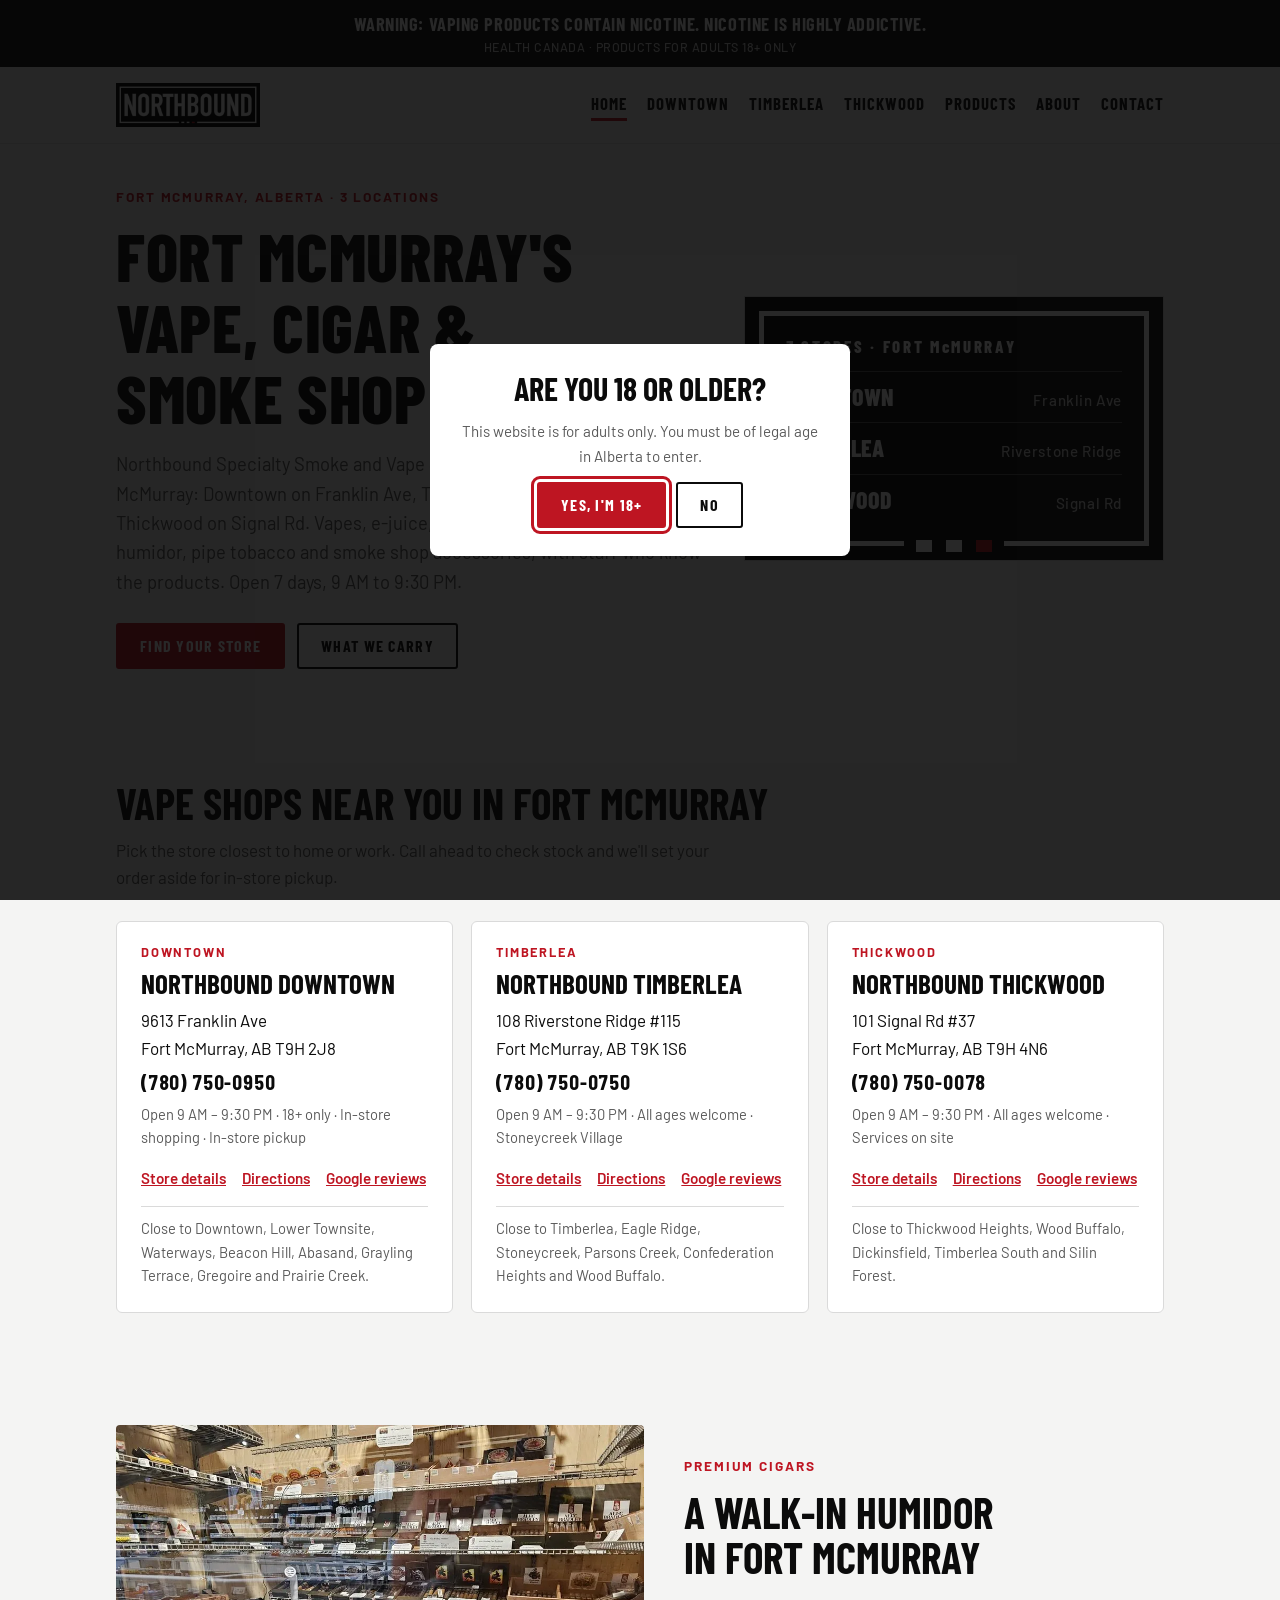
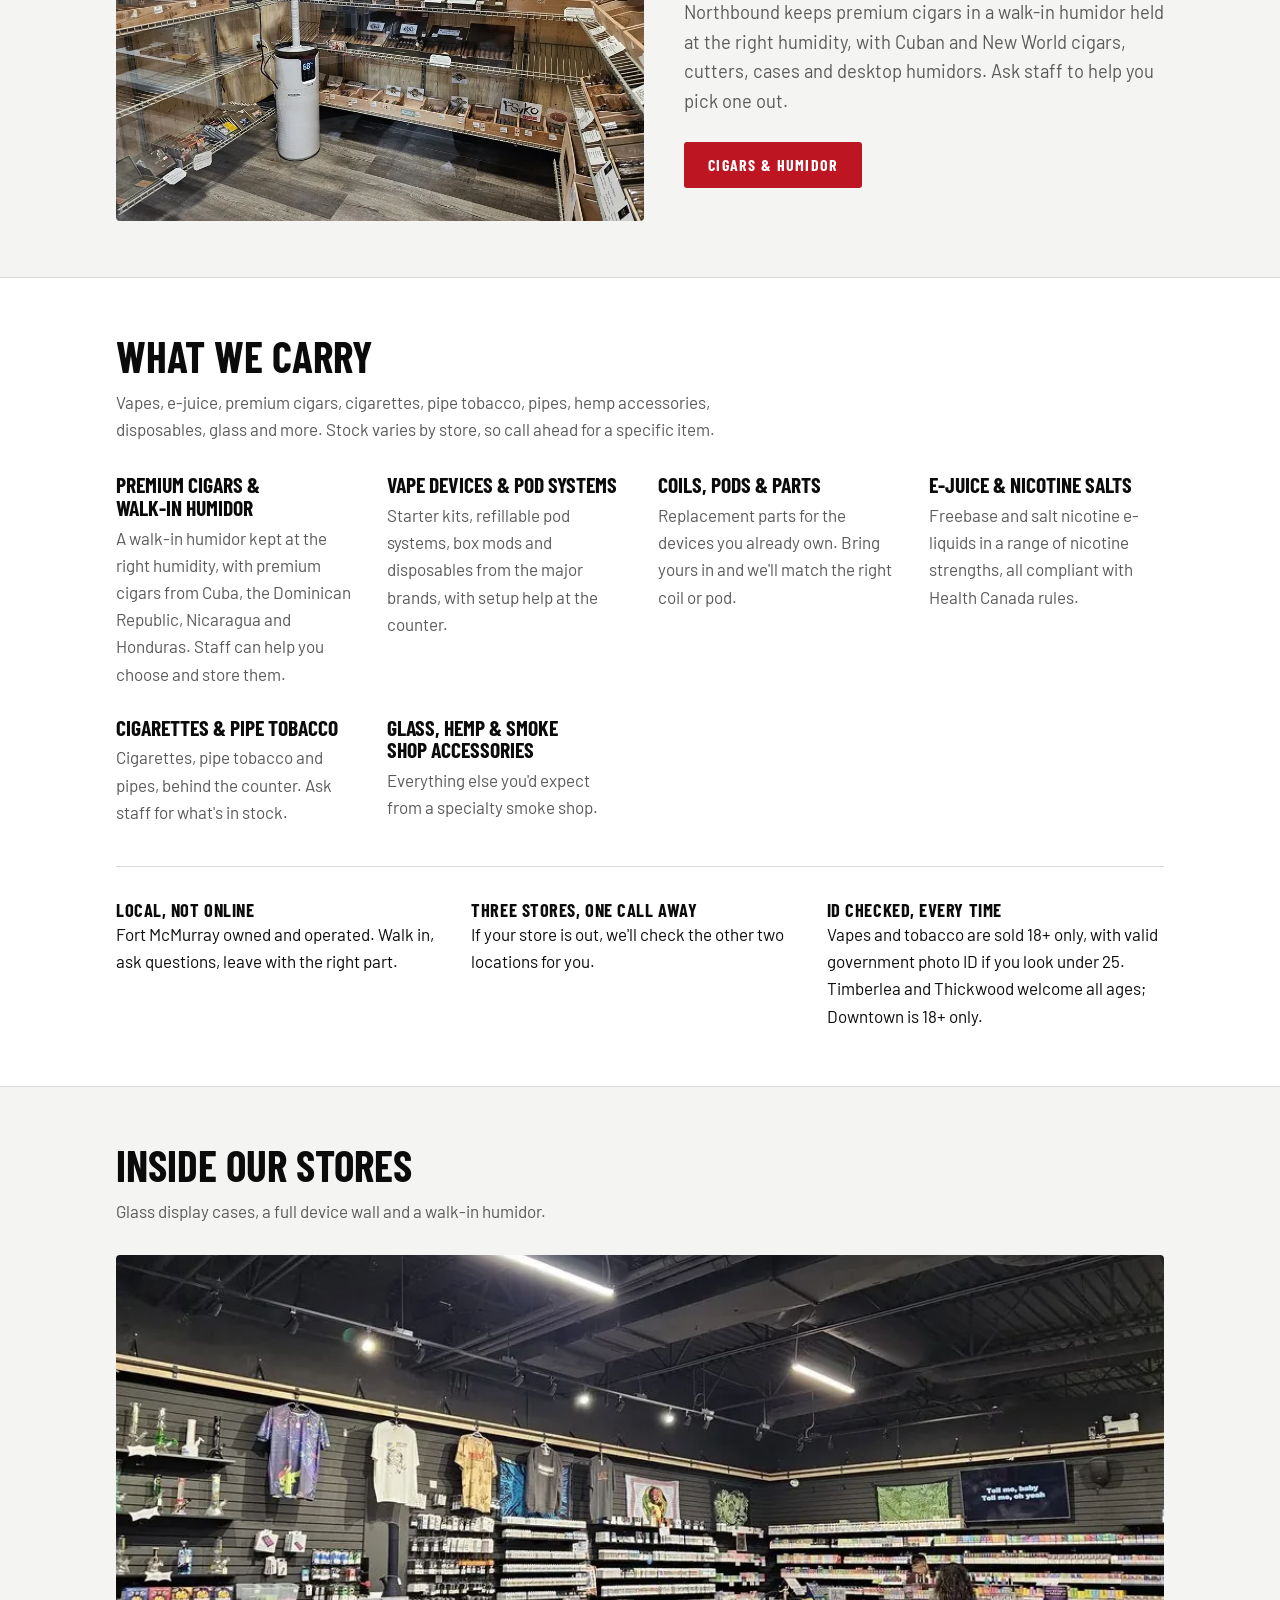
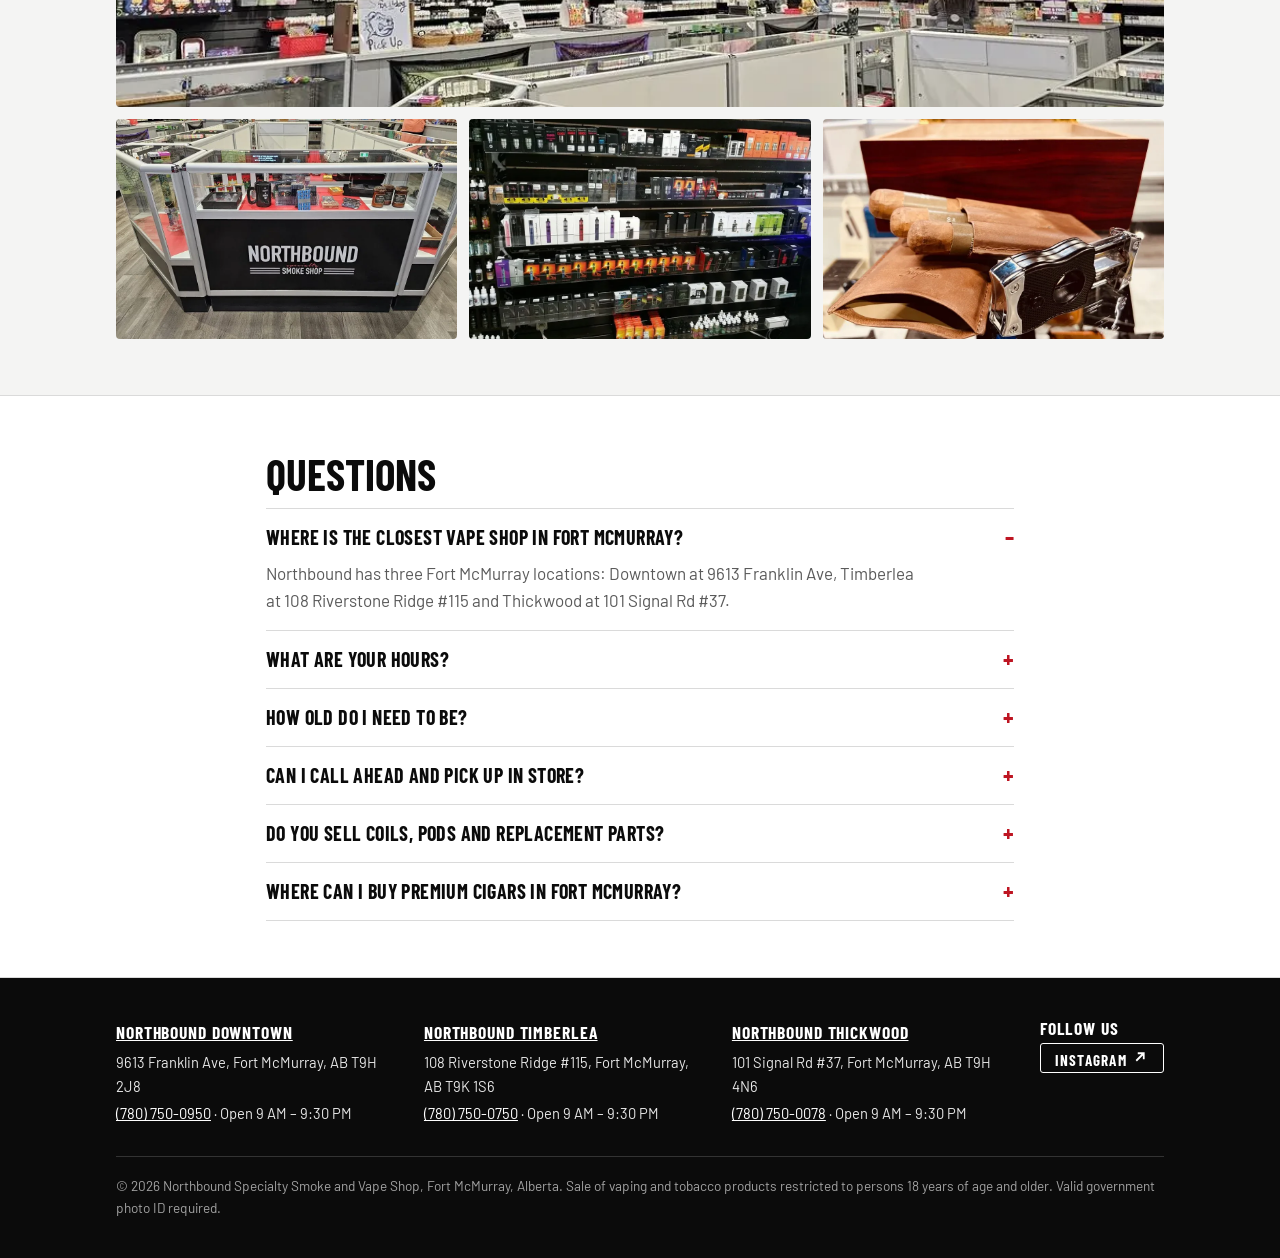
==== index.html @ a25b0044 "Add files via upload" ====
<!doctype html><html><head><meta charset=utf8><meta name=viewport content="width=device-width,initial-scale=1,viewport-fit=cover"><style>:root{color-scheme:light;box-sizing:border-box;padding-top:env(safe-area-inset-top,0px);padding-bottom:env(safe-area-inset-bottom,0px)}html{scroll-padding-top:env(safe-area-inset-top,0px)}body{margin:0;padding:0;font:14px -apple-system,BlinkMacSystemFont,sans-serif;background:#fff;color:#000}img{max-width:100%}[hidden]:not([hidden=until-found i]){display:none!important}</style></head><body>
<title>Northbound Fort McMurray</title>
<meta name="claude:viewport-fit-sides" content="cover">
<meta name="description" content="Northbound: Fort McMurray&#x27;s vape, cigar &amp; smoke shop. Vapes, e-juice, premium cigars (walk-in humidor) and accessories. Downtown, Timberlea &amp; Thickwood. Open 7 days, 9 AM–9:30 PM. 18+.">
<link rel="canonical" href="https://northboundsmokeshop.com/">
<meta name="robots" content="index, follow, max-image-preview:large">
<meta name="geo.region" content="CA-AB">
<meta name="geo.placename" content="Fort McMurray">
<meta property="og:type" content="website">
<meta property="og:locale" content="en_CA">
<meta property="og:site_name" content="Northbound Specialty Smoke and Vape Shop">
<meta property="og:title" content="Vape &amp; Smoke Shop Fort McMurray | Northbound – 3 Locations">
<meta property="og:description" content="Northbound: Fort McMurray&#x27;s vape, cigar &amp; smoke shop. Vapes, e-juice, premium cigars (walk-in humidor) and accessories. Downtown, Timberlea &amp; Thickwood. Open 7 days, 9 AM–9:30 PM. 18+.">
<meta property="og:url" content="https://northboundsmokeshop.com/">
<meta property="og:image" content="https://northboundsmokeshop.com/img/og-northbound.jpg">
<meta name="twitter:card" content="summary_large_image">
<link rel="icon" type="image/png" href="img/favicon.png">
<link rel="preconnect" href="https://fonts.googleapis.com">
<link rel="preconnect" href="https://fonts.gstatic.com" crossorigin>
<link rel="stylesheet" href="https://fonts.googleapis.com/css2?family=Barlow+Condensed:wght@600;700;800&family=Barlow:wght@400;500;600&display=swap">
<link rel="stylesheet" href="assets/style.css">
<script type="application/ld+json">
{
 "@context": "https://schema.org",
 "@graph": [
  {
   "@type": "Organization",
   "@id": "https://northboundsmokeshop.com/#org",
   "name": "Northbound Specialty Smoke and Vape Shop",
   "alternateName": [
    "Northbound Vape",
    "Northbound Smoke Shop",
    "Northbound Specialty Smoke Shop"
   ],
   "url": "https://northboundsmokeshop.com/",
   "logo": "https://northboundsmokeshop.com/img/logo.png",
   "sameAs": [
    "https://www.instagram.com/northboundfortmac/"
   ],
   "areaServed": {
    "@type": "City",
    "name": "Fort McMurray"
   }
  },
  {
   "@type": "Store",
   "@id": "https://northboundsmokeshop.com/vape-shop-downtown-fort-mcmurray/#store",
   "name": "Northbound Specialty Smoke and Vape Shop – Downtown",
   "parentOrganization": {
    "@id": "https://northboundsmokeshop.com/#org"
   },
   "url": "https://northboundsmokeshop.com/vape-shop-downtown-fort-mcmurray/",
   "telephone": "+17807500950",
   "address": {
    "@type": "PostalAddress",
    "streetAddress": "9613 Franklin Ave",
    "addressLocality": "Fort McMurray",
    "addressRegion": "AB",
    "addressCountry": "CA",
    "postalCode": "T9H 2J8"
   },
   "hasMap": "https://www.google.com/maps/search/?api=1&query=Northbound+Specialty+Smoke+and+Vape+Shop+9613+Franklin+Ave+Fort+McMurray+AB",
   "image": "https://northboundsmokeshop.com/img/logo.png",
   "areaServed": [
    {
     "@type": "Place",
     "name": "Downtown, Fort McMurray"
    },
    {
     "@type": "Place",
     "name": "Lower Townsite, Fort McMurray"
    },
    {
     "@type": "Place",
     "name": "Waterways, Fort McMurray"
    },
    {
     "@type": "Place",
     "name": "Beacon Hill, Fort McMurray"
    },
    {
     "@type": "Place",
     "name": "Abasand, Fort McMurray"
    },
    {
     "@type": "Place",
     "name": "Grayling Terrace, Fort McMurray"
    },
    {
     "@type": "Place",
     "name": "Gregoire, Fort McMurray"
    },
    {
     "@type": "Place",
     "name": "Prairie Creek, Fort McMurray"
    }
   ],
   "openingHoursSpecification": [
    {
     "@type": "OpeningHoursSpecification",
     "dayOfWeek": [
      "Monday",
      "Tuesday",
      "Wednesday",
      "Thursday",
      "Friday",
      "Saturday",
      "Sunday"
     ],
     "opens": "09:00",
     "closes": "21:30"
    }
   ],
   "priceRange": "$$"
  },
  {
   "@type": "Store",
   "@id": "https://northboundsmokeshop.com/vape-shop-timberlea-fort-mcmurray/#store",
   "name": "Northbound Specialty Smoke and Vape Shop – Timberlea",
   "parentOrganization": {
    "@id": "https://northboundsmokeshop.com/#org"
   },
   "url": "https://northboundsmokeshop.com/vape-shop-timberlea-fort-mcmurray/",
   "telephone": "+17807500750",
   "address": {
    "@type": "PostalAddress",
    "streetAddress": "108 Riverstone Ridge #115",
    "addressLocality": "Fort McMurray",
    "addressRegion": "AB",
    "addressCountry": "CA",
    "postalCode": "T9K 1S6"
   },
   "hasMap": "https://www.google.com/maps/search/?api=1&query=Northbound+Specialty+Smoke+and+Vape+Shop+108+Riverstone+Ridge+%23115+Fort+McMurray+AB",
   "image": "https://northboundsmokeshop.com/img/logo.png",
   "areaServed": [
    {
     "@type": "Place",
     "name": "Timberlea, Fort McMurray"
    },
    {
     "@type": "Place",
     "name": "Eagle Ridge, Fort McMurray"
    },
    {
     "@type": "Place",
     "name": "Stoneycreek, Fort McMurray"
    },
    {
     "@type": "Place",
     "name": "Parsons Creek, Fort McMurray"
    },
    {
     "@type": "Place",
     "name": "Confederation Heights, Fort McMurray"
    },
    {
     "@type": "Place",
     "name": "Wood Buffalo, Fort McMurray"
    }
   ],
   "openingHoursSpecification": [
    {
     "@type": "OpeningHoursSpecification",
     "dayOfWeek": [
      "Monday",
      "Tuesday",
      "Wednesday",
      "Thursday",
      "Friday",
      "Saturday",
      "Sunday"
     ],
     "opens": "09:00",
     "closes": "21:30"
    }
   ],
   "priceRange": "$$"
  },
  {
   "@type": "Store",
   "@id": "https://northboundsmokeshop.com/vape-shop-thickwood-fort-mcmurray/#store",
   "name": "Northbound Specialty Smoke and Vape Shop – Thickwood",
   "parentOrganization": {
    "@id": "https://northboundsmokeshop.com/#org"
   },
   "url": "https://northboundsmokeshop.com/vape-shop-thickwood-fort-mcmurray/",
   "telephone": "+17807500078",
   "address": {
    "@type": "PostalAddress",
    "streetAddress": "101 Signal Rd #37",
    "addressLocality": "Fort McMurray",
    "addressRegion": "AB",
    "addressCountry": "CA",
    "postalCode": "T9H 4N6"
   },
   "hasMap": "https://www.google.com/maps/search/?api=1&query=Northbound+Specialty+Smoke+and+Vape+Shop+101+Signal+Rd+%2337+Fort+McMurray+AB",
   "image": "https://northboundsmokeshop.com/img/logo.png",
   "areaServed": [
    {
     "@type": "Place",
     "name": "Thickwood Heights, Fort McMurray"
    },
    {
     "@type": "Place",
     "name": "Wood Buffalo, Fort McMurray"
    },
    {
     "@type": "Place",
     "name": "Dickinsfield, Fort McMurray"
    },
    {
     "@type": "Place",
     "name": "Timberlea South, Fort McMurray"
    },
    {
     "@type": "Place",
     "name": "Silin Forest, Fort McMurray"
    }
   ],
   "openingHoursSpecification": [
    {
     "@type": "OpeningHoursSpecification",
     "dayOfWeek": [
      "Monday",
      "Tuesday",
      "Wednesday",
      "Thursday",
      "Friday",
      "Saturday",
      "Sunday"
     ],
     "opens": "09:00",
     "closes": "21:30"
    }
   ],
   "priceRange": "$$"
  },
  {
   "@type": "FAQPage",
   "mainEntity": [
    {
     "@type": "Question",
     "name": "Where is the closest vape shop in Fort McMurray?",
     "acceptedAnswer": {
      "@type": "Answer",
      "text": "Northbound has three Fort McMurray locations: Downtown at 9613 Franklin Ave, Timberlea at 108 Riverstone Ridge #115 and Thickwood at 101 Signal Rd #37."
     }
    },
    {
     "@type": "Question",
     "name": "What are your hours?",
     "acceptedAnswer": {
      "@type": "Answer",
      "text": "All three Northbound locations are open 7 days a week, 9 AM to 9:30 PM."
     }
    },
    {
     "@type": "Question",
     "name": "How old do I need to be?",
     "acceptedAnswer": {
      "@type": "Answer",
      "text": "To buy vapes, e-liquids or tobacco, you must be 18 or older in Alberta. We check government-issued photo ID for anyone who looks under 25. Our Timberlea and Thickwood stores welcome all ages; Downtown is 18+ only."
     }
    },
    {
     "@type": "Question",
     "name": "Can I call ahead and pick up in store?",
     "acceptedAnswer": {
      "@type": "Answer",
      "text": "Yes. Call the location nearest you to check stock and we'll set your order aside."
     }
    },
    {
     "@type": "Question",
     "name": "Do you sell coils, pods and replacement parts?",
     "acceptedAnswer": {
      "@type": "Answer",
      "text": "Yes. Every location stocks coils, pods, tanks, batteries and chargers for the major device brands."
     }
    },
    {
     "@type": "Question",
     "name": "Where can I buy premium cigars in Fort McMurray?",
     "acceptedAnswer": {
      "@type": "Answer",
      "text": "Northbound has a walk-in humidor with premium Cuban and New World cigars, plus cutters, cases and desktop humidors. Call your nearest store to check what's in stock."
     }
    }
   ]
  }
 ]
}
</script>

<div class="warning" role="note"><div class="wrap">Warning: Vaping products contain nicotine. Nicotine is highly addictive.<small>Health Canada · Products for adults 18+ only</small></div></div>
<header class="top"><div class="wrap">
<a class="brand" href="index.html"><img src="img/logo.webp" width="144" height="44" alt="Northbound Specialty Smoke and Vape Shop"></a>
<nav aria-label="Main"><ul><li><a href="index.html" aria-current="page">Home</a></li><li><a href="vape-shop-downtown-fort-mcmurray/index.html">Downtown</a></li><li><a href="vape-shop-timberlea-fort-mcmurray/index.html">Timberlea</a></li><li><a href="vape-shop-thickwood-fort-mcmurray/index.html">Thickwood</a></li><li><a href="products/index.html">Products</a></li><li><a href="about/index.html">About</a></li><li><a href="contact/index.html">Contact</a></li></ul></nav>
</div></header>

<main>
<section class="hero" style="padding-block:0"><div class="wrap">
<div>
<p class="eyebrow">Fort McMurray, Alberta · 3 locations</p>
<h1>Fort McMurray's vape, cigar &amp; smoke shop</h1>
<p class="lead">Northbound Specialty Smoke and Vape Shop has three stores in Fort McMurray: Downtown on Franklin Ave, Timberlea at Riverstone Ridge and Thickwood on Signal Rd. Vapes, e-juice, premium cigars from our walk-in humidor, pipe tobacco and smoke shop accessories, with staff who know the products. Open 7 days, 9 AM to 9:30 PM.</p>
<div class="cta"><a class="btn primary" href="#locations">Find your store</a><a class="btn" href="products/index.html">What we carry</a></div>
</div>
<aside class="sign" aria-label="Our three Fort McMurray locations"><div class="sign-frame">
<div class="route">3 STORES · FORT McMURRAY</div><ol><li><a href="vape-shop-downtown-fort-mcmurray/index.html">Downtown</a><span>Franklin Ave</span></li><li><a href="vape-shop-timberlea-fort-mcmurray/index.html">Timberlea</a><span>Riverstone Ridge</span></li><li><a href="vape-shop-thickwood-fort-mcmurray/index.html">Thickwood</a><span>Signal Rd</span></li></ol>
<div class="squares" aria-hidden="true"><i></i><i></i><i></i></div></div></aside>
</div></section>

<section id="locations"><div class="wrap">
<h2>Vape shops near you in Fort McMurray</h2>
<p class="sub">Pick the store closest to home or work. Call ahead to check stock and we'll set your order aside for in-store pickup.</p>
<div class="locs"><article class="loc">
<span class="area">Downtown</span>
<h3><a href="vape-shop-downtown-fort-mcmurray/index.html">Northbound Downtown</a></h3>
<address>9613 Franklin Ave<br>Fort McMurray, AB T9H 2J8</address>
<a class="tel" href="tel:+17807500950">(780) 750-0950</a>
<span class="meta">Open 9 AM – 9:30 PM · 18+ only · In-store shopping · In-store pickup</span>
<div class="links"><a href="vape-shop-downtown-fort-mcmurray/index.html">Store details</a><a href="https://www.google.com/maps/search/?api=1&query=Northbound+Specialty+Smoke+and+Vape+Shop+9613+Franklin+Ave+Fort+McMurray+AB" rel="noopener" target="_blank">Directions</a><a href="https://www.google.com/maps/search/?api=1&query=Northbound+Specialty+Smoke+and+Vape+Shop+9613+Franklin+Ave+Fort+McMurray+AB" rel="noopener" target="_blank">Google reviews</a></div>
<p class="near">Close to Downtown, Lower Townsite, Waterways, Beacon Hill, Abasand, Grayling Terrace, Gregoire and Prairie Creek.</p>
</article><article class="loc">
<span class="area">Timberlea</span>
<h3><a href="vape-shop-timberlea-fort-mcmurray/index.html">Northbound Timberlea</a></h3>
<address>108 Riverstone Ridge #115<br>Fort McMurray, AB T9K 1S6</address>
<a class="tel" href="tel:+17807500750">(780) 750-0750</a>
<span class="meta">Open 9 AM – 9:30 PM · All ages welcome · Stoneycreek Village</span>
<div class="links"><a href="vape-shop-timberlea-fort-mcmurray/index.html">Store details</a><a href="https://www.google.com/maps/search/?api=1&query=Northbound+Specialty+Smoke+and+Vape+Shop+108+Riverstone+Ridge+%23115+Fort+McMurray+AB" rel="noopener" target="_blank">Directions</a><a href="https://www.google.com/maps/search/?api=1&query=Northbound+Specialty+Smoke+and+Vape+Shop+108+Riverstone+Ridge+%23115+Fort+McMurray+AB" rel="noopener" target="_blank">Google reviews</a></div>
<p class="near">Close to Timberlea, Eagle Ridge, Stoneycreek, Parsons Creek, Confederation Heights and Wood Buffalo.</p>
</article><article class="loc">
<span class="area">Thickwood</span>
<h3><a href="vape-shop-thickwood-fort-mcmurray/index.html">Northbound Thickwood</a></h3>
<address>101 Signal Rd #37<br>Fort McMurray, AB T9H 4N6</address>
<a class="tel" href="tel:+17807500078">(780) 750-0078</a>
<span class="meta">Open 9 AM – 9:30 PM · All ages welcome · Services on site</span>
<div class="links"><a href="vape-shop-thickwood-fort-mcmurray/index.html">Store details</a><a href="https://www.google.com/maps/search/?api=1&query=Northbound+Specialty+Smoke+and+Vape+Shop+101+Signal+Rd+%2337+Fort+McMurray+AB" rel="noopener" target="_blank">Directions</a><a href="https://www.google.com/maps/search/?api=1&query=Northbound+Specialty+Smoke+and+Vape+Shop+101+Signal+Rd+%2337+Fort+McMurray+AB" rel="noopener" target="_blank">Google reviews</a></div>
<p class="near">Close to Thickwood Heights, Wood Buffalo, Dickinsfield, Timberlea South and Silin Forest.</p>
</article></div>
</div></section>

<section class="feature"><div class="wrap">
<div class="feature-img"><img src="img/walk-in-humidor-fort-mcmurray.webp" width="1000" height="750" alt="Walk-in cigar humidor with premium cigar boxes at Northbound in Fort McMurray" loading="lazy" decoding="async"></div>
<div class="feature-text">
<p class="eyebrow">Premium cigars</p>
<h2>A walk-in humidor in Fort McMurray</h2>
<p class="lead">Northbound keeps premium cigars in a walk-in humidor held at the right humidity, with Cuban and New World cigars, cutters, cases and desktop humidors. Ask staff to help you pick one out.</p>
<div class="cta"><a class="btn primary" href="products/index.html#cigars">Cigars &amp; humidor</a></div>
</div>
</div></section>

<section class="alt"><div class="wrap">
<h2>What we carry</h2>
<p class="sub">Vapes, e-juice, premium cigars, cigarettes, pipe tobacco, pipes, hemp accessories, disposables, glass and more. Stock varies by store, so call ahead for a specific item.</p>
<div class="cats"><div><h3><a href="products/index.html#cigars">Premium cigars &amp; walk-in humidor</a></h3><p>A walk-in humidor kept at the right humidity, with premium cigars from Cuba, the Dominican Republic, Nicaragua and Honduras. Staff can help you choose and store them.</p></div><div><h3><a href="products/index.html#devices">Vape devices &amp; pod systems</a></h3><p>Starter kits, refillable pod systems, box mods and disposables from the major brands, with setup help at the counter.</p></div><div><h3><a href="products/index.html#parts">Coils, pods &amp; parts</a></h3><p>Replacement parts for the devices you already own. Bring yours in and we'll match the right coil or pod.</p></div><div><h3><a href="products/index.html#e-liquids">E-juice &amp; nicotine salts</a></h3><p>Freebase and salt nicotine e-liquids in a range of nicotine strengths, all compliant with Health Canada rules.</p></div><div><h3><a href="products/index.html#tobacco">Cigarettes &amp; pipe tobacco</a></h3><p>Cigarettes, pipe tobacco and pipes, behind the counter. Ask staff for what's in stock.</p></div><div><h3><a href="products/index.html#accessories">Glass, hemp &amp; smoke shop accessories</a></h3><p>Everything else you'd expect from a specialty smoke shop.</p></div></div>
<div class="why">
<div><strong>Local, not online</strong>Fort McMurray owned and operated. Walk in, ask questions, leave with the right part.</div>
<div><strong>Three stores, one call away</strong>If your store is out, we'll check the other two locations for you.</div>
<div><strong>ID checked, every time</strong>Vapes and tobacco are sold 18+ only, with valid government photo ID if you look under 25. Timberlea and Thickwood welcome all ages; Downtown is 18+ only.</div>
</div>
</div></section>

<section><div class="wrap">
<h2>Inside our stores</h2>
<p class="sub">Glass display cases, a full device wall and a walk-in humidor.</p>
<div class="gallery">
<figure class="g-wide"><img src="img/northbound-smoke-shop-interior.webp" width="1000" height="750" alt="Inside a Northbound smoke shop in Fort McMurray: glass display cases, accessories wall and stocked shelves" loading="lazy" decoding="async"></figure>
<figure><img src="img/northbound-smoke-shop-display.webp" width="1000" height="750" alt="Northbound Specialty Smoke Shop branded glass display counter" loading="lazy" decoding="async"></figure>
<figure><img src="img/vape-devices-pod-systems-wall.webp" width="1000" height="562" alt="Wall of vape devices and pod systems from major brands" loading="lazy" decoding="async"></figure>
<figure><img src="img/cigar-cutter-and-case.webp" width="1000" height="750" alt="Leather cigar case and cigar cutter sold at Northbound" loading="lazy" decoding="async"></figure>
</div>
</div></section>

<section class="alt"><div class="wrap faq">
<h2>Questions</h2><details open><summary>Where is the closest vape shop in Fort McMurray?</summary><p>Northbound has three Fort McMurray locations: Downtown at 9613 Franklin Ave, Timberlea at 108 Riverstone Ridge #115 and Thickwood at 101 Signal Rd #37.</p></details><details><summary>What are your hours?</summary><p>All three Northbound locations are open 7 days a week, 9 AM to 9:30 PM.</p></details><details><summary>How old do I need to be?</summary><p>To buy vapes, e-liquids or tobacco, you must be 18 or older in Alberta. We check government-issued photo ID for anyone who looks under 25. Our Timberlea and Thickwood stores welcome all ages; Downtown is 18+ only.</p></details><details><summary>Can I call ahead and pick up in store?</summary><p>Yes. Call the location nearest you to check stock and we&#x27;ll set your order aside.</p></details><details><summary>Do you sell coils, pods and replacement parts?</summary><p>Yes. Every location stocks coils, pods, tanks, batteries and chargers for the major device brands.</p></details><details><summary>Where can I buy premium cigars in Fort McMurray?</summary><p>Northbound has a walk-in humidor with premium Cuban and New World cigars, plus cutters, cases and desktop humidors. Call your nearest store to check what&#x27;s in stock.</p></details>
</div></section>
</main>
<footer><div class="wrap">
<div class="cols"><div><strong><a href="vape-shop-downtown-fort-mcmurray/index.html">Northbound Downtown</a></strong>9613 Franklin Ave, Fort McMurray, AB T9H 2J8<br><a href="tel:+17807500950">(780) 750-0950</a> · Open 9 AM – 9:30 PM</div><div><strong><a href="vape-shop-timberlea-fort-mcmurray/index.html">Northbound Timberlea</a></strong>108 Riverstone Ridge #115, Fort McMurray, AB T9K 1S6<br><a href="tel:+17807500750">(780) 750-0750</a> · Open 9 AM – 9:30 PM</div><div><strong><a href="vape-shop-thickwood-fort-mcmurray/index.html">Northbound Thickwood</a></strong>101 Signal Rd #37, Fort McMurray, AB T9H 4N6<br><a href="tel:+17807500078">(780) 750-0078</a> · Open 9 AM – 9:30 PM</div><div><strong>Follow us</strong><div class="social"><a href="https://www.instagram.com/northboundfortmac/" rel="noopener me" target="_blank">Instagram <svg viewBox="0 0 24 24" aria-hidden="true"><path d="M7 17 17 7M9 7h8v8" fill="none" stroke="currentColor" stroke-width="2.4"/></svg></a></div></div></div>
<p class="legal">© 2026 Northbound Specialty Smoke and Vape Shop, Fort McMurray, Alberta. Sale of vaping and tobacco products restricted to persons 18 years of age and older. Valid government photo ID required.</p>
</div></footer>
<div class="gate" id="gate" hidden><div class="gate-box" role="dialog" aria-modal="true" aria-labelledby="gate-title">
<h2 id="gate-title">Are you 18 or older?</h2>
<p>This website is for adults only. You must be of legal age in Alberta to enter.</p>
<div class="row"><button class="yes" id="gate-yes" type="button">Yes, I'm 18+</button><button id="gate-no" type="button">No</button></div>
<p id="gate-msg" hidden>Sorry, you must be 18 or older to view this site.</p>
</div></div>

<script src="assets/site.js"></script>

</body></html>
---- assets/style.css ----
/* Northbound — brand: black, white, signal red #BE1522. Layout: single column, max 1080px; store pages = facts sidebar + map. */
:root{
  --bg:#F4F4F3; --surface:#FFFFFF; --ink:#0B0B0B; --muted:#5A5A5A; --line:#DADADA;
  --sign:#0B0B0B; --sign-ink:#FFFFFF; --accent:#BE1522; --on-accent:#FFFFFF; --warn-bg:#0B0B0B; --warn-ink:#FFFFFF;
  --display:"Barlow Condensed","Arial Narrow",Arial,sans-serif;
  --body:"Barlow",system-ui,-apple-system,"Segoe UI",sans-serif;
}
@media (prefers-color-scheme: dark){:root:not([data-theme="light"]){
  --bg:#0B0B0B; --surface:#161616; --ink:#F2F2F2; --muted:#A3A3A3; --line:#2C2C2C;
  --sign:#000000; --sign-ink:#FFFFFF; --accent:#E5323F; --on-accent:#FFFFFF; --warn-bg:#F2F2F2; --warn-ink:#0B0B0B; color-scheme:dark}}
:root[data-theme="dark"]{
  --bg:#0B0B0B; --surface:#161616; --ink:#F2F2F2; --muted:#A3A3A3; --line:#2C2C2C;
  --sign:#000000; --sign-ink:#FFFFFF; --accent:#E5323F; --on-accent:#FFFFFF; --warn-bg:#F2F2F2; --warn-ink:#0B0B0B; color-scheme:dark}

*{box-sizing:border-box}
html{padding-top:env(safe-area-inset-top,0px);padding-bottom:env(safe-area-inset-bottom,0px)}
body{margin:0;background:var(--bg);color:var(--ink);font:400 1.0625rem/1.6 var(--body)}
img{max-width:100%}
[hidden]{display:none!important}
.wrap{max-width:1080px;margin:0 auto;padding-left:max(16px,env(safe-area-inset-left,0px));padding-right:max(16px,env(safe-area-inset-right,0px))}
h1,h2,h3{font-family:var(--display);line-height:1.05;text-wrap:balance;margin:0;text-transform:uppercase}
a{color:inherit}
a:focus-visible,button:focus-visible,summary:focus-visible{outline:3px solid var(--accent);outline-offset:3px}
p{margin:0}

/* Health warning */
.warning{background:var(--warn-bg);color:var(--warn-ink);font:700 clamp(.95rem,2.4vw,1.15rem)/1.35 var(--display);letter-spacing:.03em;text-transform:uppercase;text-align:center}
.warning .wrap{padding-block:12px}
.warning small{display:block;font:500 .78rem/1.3 var(--body);letter-spacing:.04em;opacity:.8;margin-top:2px}

/* Header */
header.top{border-bottom:1px solid var(--line);background:var(--bg)}
header.top .wrap{display:flex;justify-content:space-between;align-items:center;gap:14px 24px;padding-block:16px;flex-wrap:wrap}
.brand{display:block;line-height:0}
.brand img{height:44px;width:auto;display:block}
nav ul{list-style:none;margin:0;padding:0;display:flex;gap:6px 20px;flex-wrap:wrap;font:700 1.05rem/1 var(--display);letter-spacing:.06em;text-transform:uppercase}
nav a{text-decoration:none;padding-block:6px;display:inline-block;border-bottom:3px solid transparent}
nav a:hover{color:var(--accent)}
nav a[aria-current="page"]{border-bottom-color:var(--accent)}

/* Breadcrumbs */
.crumbs{font-size:.88rem;color:var(--muted);padding-top:22px}
.crumbs ol{list-style:none;margin:0;padding:0;display:flex;flex-wrap:wrap;gap:6px}
.crumbs li+li::before{content:"/";margin-right:6px;opacity:.6}
.crumbs a{text-decoration:none}
.crumbs a:hover{color:var(--accent)}

/* Shared type */
.eyebrow{font:700 .85rem/1 var(--body);letter-spacing:.14em;text-transform:uppercase;color:var(--accent);margin-bottom:14px}
.lead{font-size:1.15rem;color:var(--muted);max-width:60ch;margin-top:18px}
.sub{color:var(--muted);max-width:62ch;margin:0 0 30px}
section{padding-block:56px}
section > .wrap > h2{font-size:clamp(1.9rem,4vw,2.7rem);margin-bottom:10px}
.alt{background:var(--surface);border-block:1px solid var(--line)}
.prose{max-width:68ch;display:grid;gap:16px}
.prose h2{font-size:clamp(1.6rem,3.4vw,2.2rem);margin-top:18px}

.btn{display:inline-block;padding:13px 22px;border-radius:3px;font:700 1rem/1 var(--display);letter-spacing:.08em;text-transform:uppercase;text-decoration:none;border:2px solid var(--ink);color:var(--ink);background:transparent}
.btn.primary{background:var(--accent);border-color:var(--accent);color:var(--on-accent)}
.btn:hover{transform:translateY(-1px)}
.cta{display:flex;gap:12px;flex-wrap:wrap;margin-top:26px}

/* Home hero */
.hero .wrap{display:grid;grid-template-columns:1.4fr 1fr;gap:40px;align-items:center;padding-block:44px 56px}
.hero h1{font-size:clamp(2.4rem,6vw,4.2rem);font-weight:800;letter-spacing:.01em}
.page-head .wrap{padding-block:10px 40px}
.page-head h1{font-size:clamp(2.2rem,5.5vw,3.8rem);font-weight:800;margin-top:18px}

/* Sign (echoes logo frame; 3 squares = 3 stores) */
.sign{background:var(--sign);color:var(--sign-ink);padding:14px;border:1px solid var(--line)}
.sign-frame{border:5px solid var(--sign-ink);padding:22px 22px 28px;position:relative}
.sign .route{font:800 1.05rem/1 var(--display);letter-spacing:.16em;margin-bottom:16px}
.sign ol{list-style:none;margin:0;padding:0;display:grid;gap:12px}
.sign li{display:flex;justify-content:space-between;align-items:baseline;gap:12px;font:800 1.5rem/1.1 var(--display);text-transform:uppercase;border-top:1px solid rgba(255,255,255,.3);padding-top:12px}
.sign li a{text-decoration:none}
.sign li a:hover{text-decoration:underline}
.sign li span{font:500 .95rem/1 var(--body);letter-spacing:.04em;opacity:.8;text-transform:none}
.squares{position:absolute;left:50%;bottom:-5px;transform:translate(-50%,50%);display:flex;gap:14px;background:var(--sign);padding:0 12px}
.squares i{width:16px;height:12px;background:var(--sign-ink);display:block}
.squares i:last-child{background:#BE1522}

/* Location cards */
.locs{display:grid;grid-template-columns:repeat(3,1fr);gap:18px}
.loc{background:var(--surface);border:1px solid var(--line);border-radius:6px;padding:24px;display:flex;flex-direction:column;gap:10px;min-width:0}
.area{font:700 .8rem/1 var(--body);letter-spacing:.14em;text-transform:uppercase;color:var(--accent)}
.loc h3{font-size:1.7rem}
.loc h3 a{text-decoration:none}
.loc h3 a:hover{color:var(--accent)}
address{font-style:normal}
.tel{font:700 1.3rem/1 var(--display);letter-spacing:.04em;font-variant-numeric:tabular-nums;text-decoration:none}
.meta{font-size:.92rem;color:var(--muted)}
.near{font-size:.92rem;color:var(--muted);border-top:1px solid var(--line);padding-top:10px;margin-top:auto}
.links{display:flex;gap:8px 16px;flex-wrap:wrap;font-weight:600;font-size:.95rem}
.links a{color:var(--accent)}

/* Store page */
.store{display:grid;grid-template-columns:minmax(0,1fr) minmax(0,1.4fr);gap:28px;align-items:start}
.facts{background:var(--surface);border:1px solid var(--line);border-radius:6px;padding:26px;display:grid;gap:18px}
.facts dl{margin:0;display:grid;gap:14px}
.facts dt{font:700 .78rem/1 var(--body);letter-spacing:.14em;text-transform:uppercase;color:var(--muted);margin-bottom:4px}
.facts dd{margin:0}
.map{border:1px solid var(--line);border-radius:6px;overflow:hidden;background:var(--surface);aspect-ratio:4/3;max-width:100%}
.map iframe{width:100%;height:100%;border:0;display:block}
.map-fallback{height:100%;display:grid;place-items:center;text-align:center;padding:24px;gap:8px;background:repeating-linear-gradient(45deg,var(--surface),var(--surface) 12px,var(--bg) 12px,var(--bg) 24px)}
.reviews{display:flex;justify-content:space-between;align-items:center;gap:16px;flex-wrap:wrap;border:2px solid var(--ink);border-radius:6px;padding:20px 24px;margin-top:28px}
.reviews strong{font:800 1.4rem/1.1 var(--display);text-transform:uppercase;display:block}
.reviews p{color:var(--muted);font-size:.95rem}
.hood{display:flex;flex-wrap:wrap;gap:8px;list-style:none;padding:0;margin:0}
.hood li{border:1px solid var(--line);border-radius:999px;padding:4px 12px;font-size:.92rem;background:var(--surface)}
.others{display:grid;grid-template-columns:repeat(2,1fr);gap:18px}

/* Products */
.cats{display:grid;grid-template-columns:repeat(auto-fit,minmax(220px,1fr));gap:28px 36px}
.cats h3{font-size:1.35rem;margin-bottom:6px}
.cats h3 a{text-decoration:none}
.cats h3 a:hover{color:var(--accent)}
.cats p{color:var(--muted)}
.why{display:grid;grid-template-columns:repeat(auto-fit,minmax(240px,1fr));gap:18px;margin-top:40px;padding-top:32px;border-top:1px solid var(--line)}
.why div{min-width:0}
.why strong{display:block;font:700 1.15rem/1.2 var(--display);text-transform:uppercase;letter-spacing:.03em}
.prod{display:grid;grid-template-columns:minmax(0,1fr) minmax(0,2fr);gap:12px 40px;padding-block:34px;border-top:1px solid var(--line);scroll-margin-top:20px}
.prod h2{font-size:clamp(1.6rem,3.4vw,2.2rem)}
.prod ul{margin:10px 0 0;padding-left:20px;color:var(--muted)}

/* Photos */
figure{margin:0}
.feature .wrap{display:grid;grid-template-columns:1.1fr 1fr;gap:40px;align-items:center}
.feature-img img,.gallery img,.prod-img img,.storefront img{display:block;width:100%;height:100%;object-fit:cover;border-radius:4px;background:var(--line)}
.feature-img{aspect-ratio:4/3;max-width:100%}
.feature-text h2{font-size:clamp(1.9rem,4vw,2.7rem)}
.gallery{display:grid;grid-template-columns:repeat(3,1fr);grid-auto-rows:220px;gap:12px}
.gallery .g-wide{grid-column:1/-1;grid-row:span 2}
.gallery figure{min-width:0}
.prod-img{margin-top:16px;aspect-ratio:4/3;max-width:100%}
.storefront{margin-top:28px}
.storefront img{height:auto;aspect-ratio:4/3}
.storefront figcaption{font-size:.88rem;color:var(--muted);margin-top:8px}
.hood a{text-decoration:none}
.hood a:hover{color:var(--accent)}

/* FAQ */
.faq{max-width:780px}
details{border-top:1px solid var(--line);padding-block:16px}
details:last-child{border-bottom:1px solid var(--line)}
summary{cursor:pointer;font:700 1.25rem/1.25 var(--display);text-transform:uppercase;letter-spacing:.02em;list-style:none;display:flex;justify-content:space-between;gap:16px}
summary::-webkit-details-marker{display:none}
summary::after{content:"+";color:var(--accent);font-size:1.5rem;line-height:1}
details[open] summary::after{content:"–"}
details p{margin-top:10px;color:var(--muted);max-width:65ch}

/* Social */
.social{display:flex;gap:10px;flex-wrap:wrap}
.social a{display:inline-flex;align-items:center;gap:8px;text-decoration:none;font:700 .95rem/1 var(--display);letter-spacing:.08em;text-transform:uppercase;border:1px solid currentColor;border-radius:3px;padding:9px 14px}
.social a:hover{color:var(--accent)}
.social svg{width:18px;height:18px;fill:currentColor}

/* Footer */
footer{background:var(--sign);color:#E6E6E6;font-size:.92rem}
footer .wrap{padding-block:40px;display:grid;gap:26px}
footer .cols{display:grid;grid-template-columns:repeat(3,1fr) auto;gap:24px}
footer .cols div{min-width:0}
footer strong{display:block;font:700 1.1rem/1.2 var(--display);text-transform:uppercase;letter-spacing:.05em;color:#fff;margin-bottom:4px}
footer a{color:#fff}
footer .legal{border-top:1px solid #333;padding-top:18px;color:#A3A3A3;font-size:.85rem}
footer .social a{color:#fff}

/* Age gate */
.gate{position:fixed;inset:0;background:rgba(5,5,5,.86);display:grid;place-items:center;z-index:50;padding:24px max(16px,env(safe-area-inset-right,0px)) 24px max(16px,env(safe-area-inset-left,0px))}
.gate-box{background:var(--surface);color:var(--ink);border-radius:8px;max-width:420px;width:100%;padding:28px;text-align:center;display:grid;gap:14px}
.gate-box h2{font-size:2rem}
.gate-box .row{display:flex;gap:10px;justify-content:center;flex-wrap:wrap}
.gate-box button{cursor:pointer;font:700 1rem/1 var(--display);letter-spacing:.08em;text-transform:uppercase;padding:13px 22px;border-radius:3px;border:2px solid var(--ink);background:transparent;color:var(--ink)}
.gate-box button.yes{background:var(--accent);border-color:var(--accent);color:var(--on-accent)}
.gate-box p{color:var(--muted);font-size:.95rem}

@media (max-width:860px){
  .hero .wrap,.store,.prod,.feature .wrap{grid-template-columns:1fr}
  .gallery{grid-template-columns:1fr 1fr;grid-auto-rows:160px}
  .locs{grid-template-columns:1fr}
  .others{grid-template-columns:1fr}
  footer .cols{grid-template-columns:1fr 1fr}
}
@media (max-width:520px){footer .cols{grid-template-columns:1fr}}
@media (prefers-reduced-motion:reduce){.btn:hover{transform:none}}

/* ---- Mobile refinements ---- */
.eyebrow{line-height:1.35}
.links a{padding-block:6px;display:inline-block}
.crumbs a{padding-block:6px;display:inline-block}
footer .cols a{display:inline-block;padding-block:4px}
.callbar{display:none}
@media (max-width:640px){
  header.top .wrap{flex-wrap:nowrap;flex-direction:column;align-items:stretch;gap:10px;padding-block:12px 0}
  .brand img{height:38px}
  nav{overflow-x:auto;-webkit-overflow-scrolling:touch;scrollbar-width:none;margin-inline:calc(-1 * max(16px,env(safe-area-inset-left,0px)));padding-inline:max(16px,env(safe-area-inset-left,0px))}
  nav::-webkit-scrollbar{display:none}
  nav ul{flex-wrap:nowrap;gap:22px;font-size:1rem;white-space:nowrap}
  nav a{padding-block:10px}
  .warning .wrap{padding-block:8px}
  .warning{font-size:.85rem}
  section{padding-block:40px}
  .hero .wrap{padding-block:28px 40px}
  .btn{padding:14px 20px}
  .cta .btn{flex:1 1 auto;text-align:center}
  /* Sticky call / directions bar on store pages */
  .callbar{display:flex;position:fixed;left:0;right:0;bottom:0;z-index:40;gap:8px;background:var(--sign);
    padding:10px max(12px,env(safe-area-inset-right,0px)) calc(10px + env(safe-area-inset-bottom,0px)) max(12px,env(safe-area-inset-left,0px));box-shadow:0 -4px 16px rgba(0,0,0,.25)}
  .callbar a{flex:1;text-align:center;padding:14px 10px;border-radius:3px;font:700 1rem/1 var(--display);letter-spacing:.08em;text-transform:uppercase;text-decoration:none;color:#fff;border:2px solid #fff}
  .callbar a.call{background:var(--accent);border-color:var(--accent)}
  body.has-callbar{padding-bottom:84px}
}
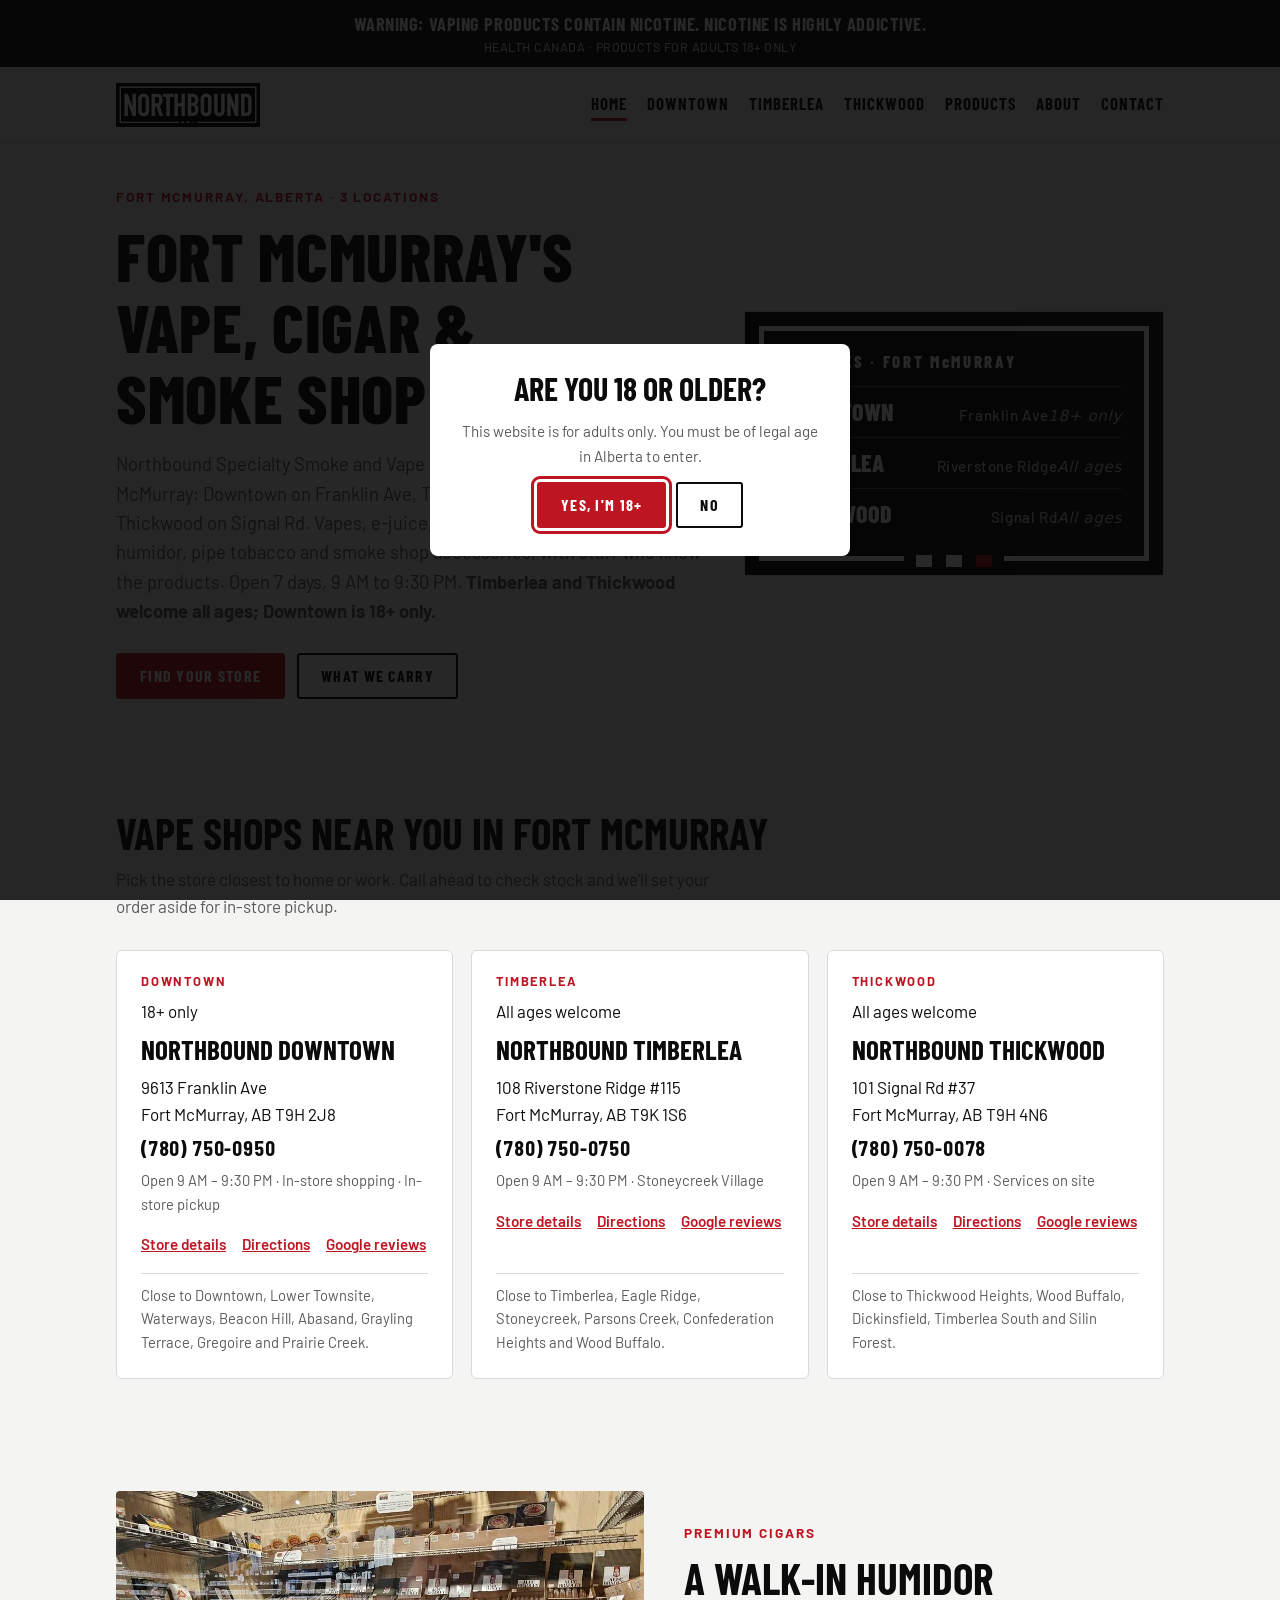
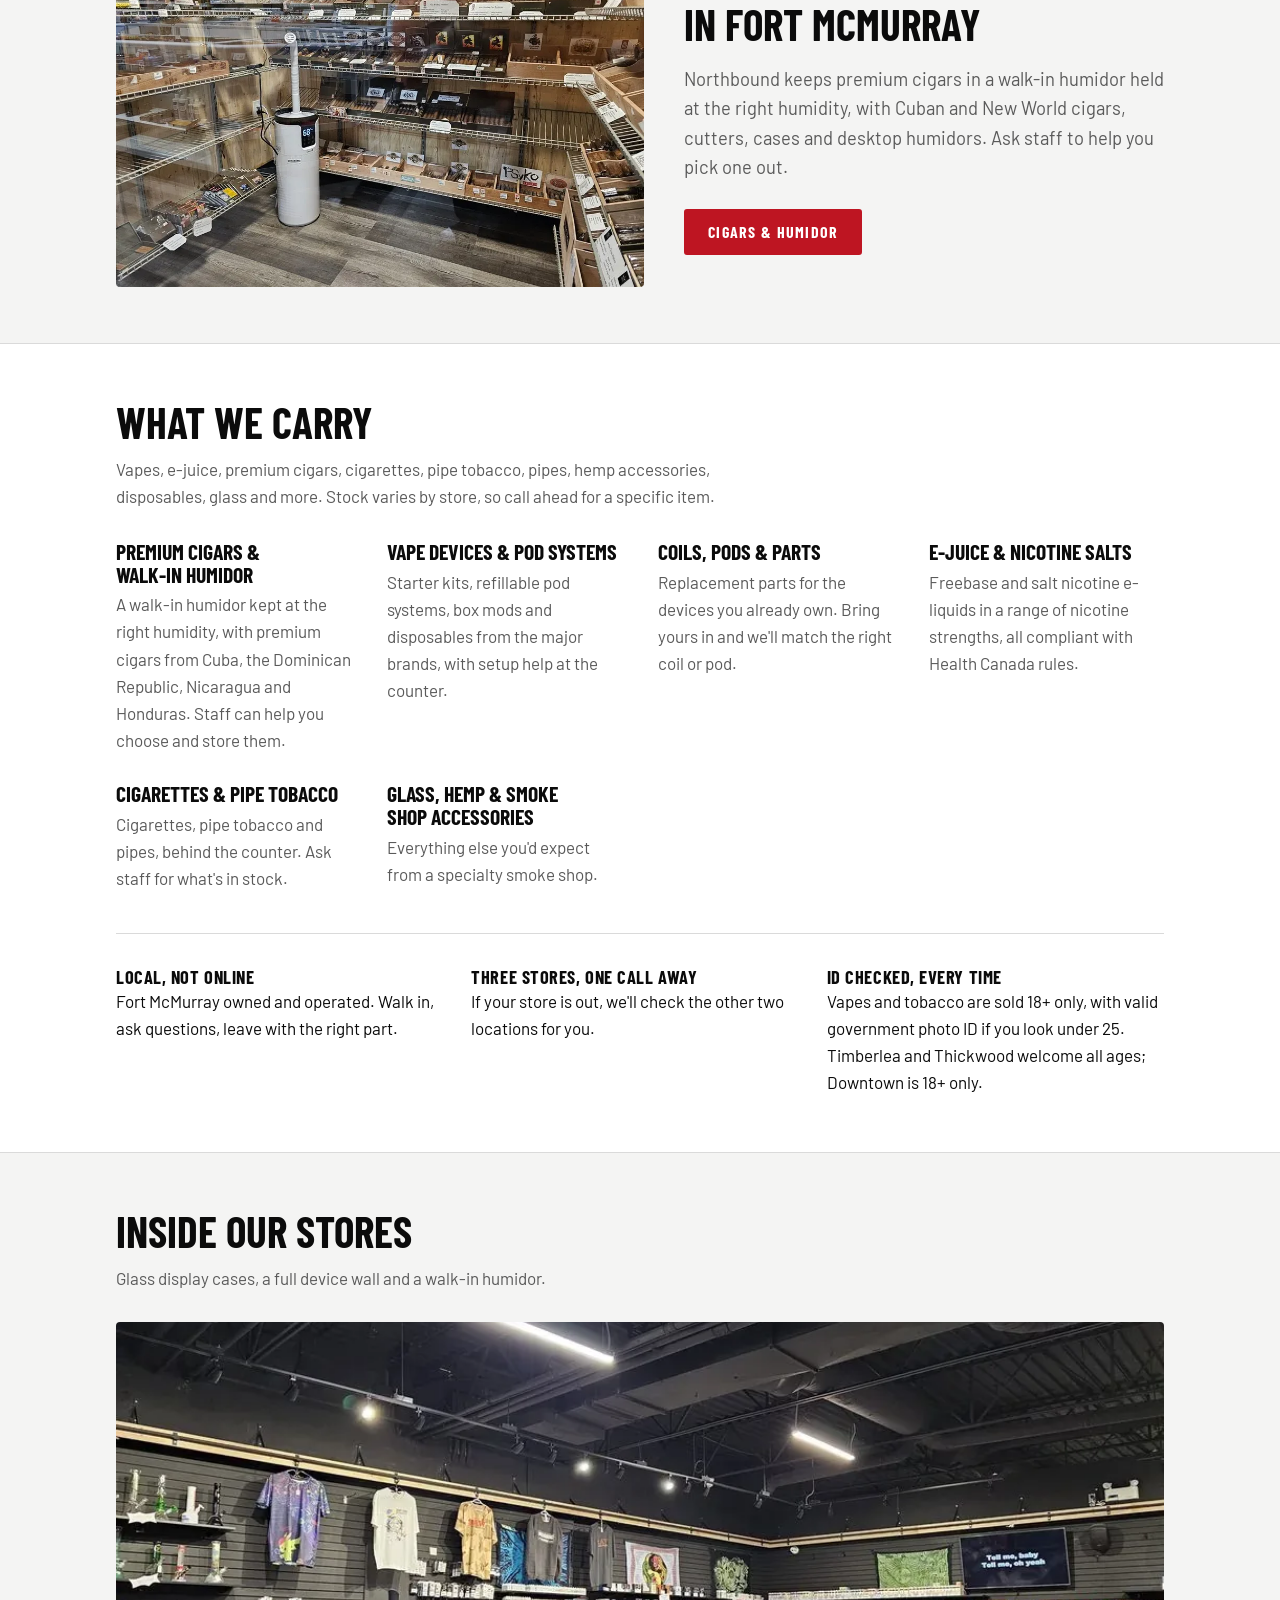
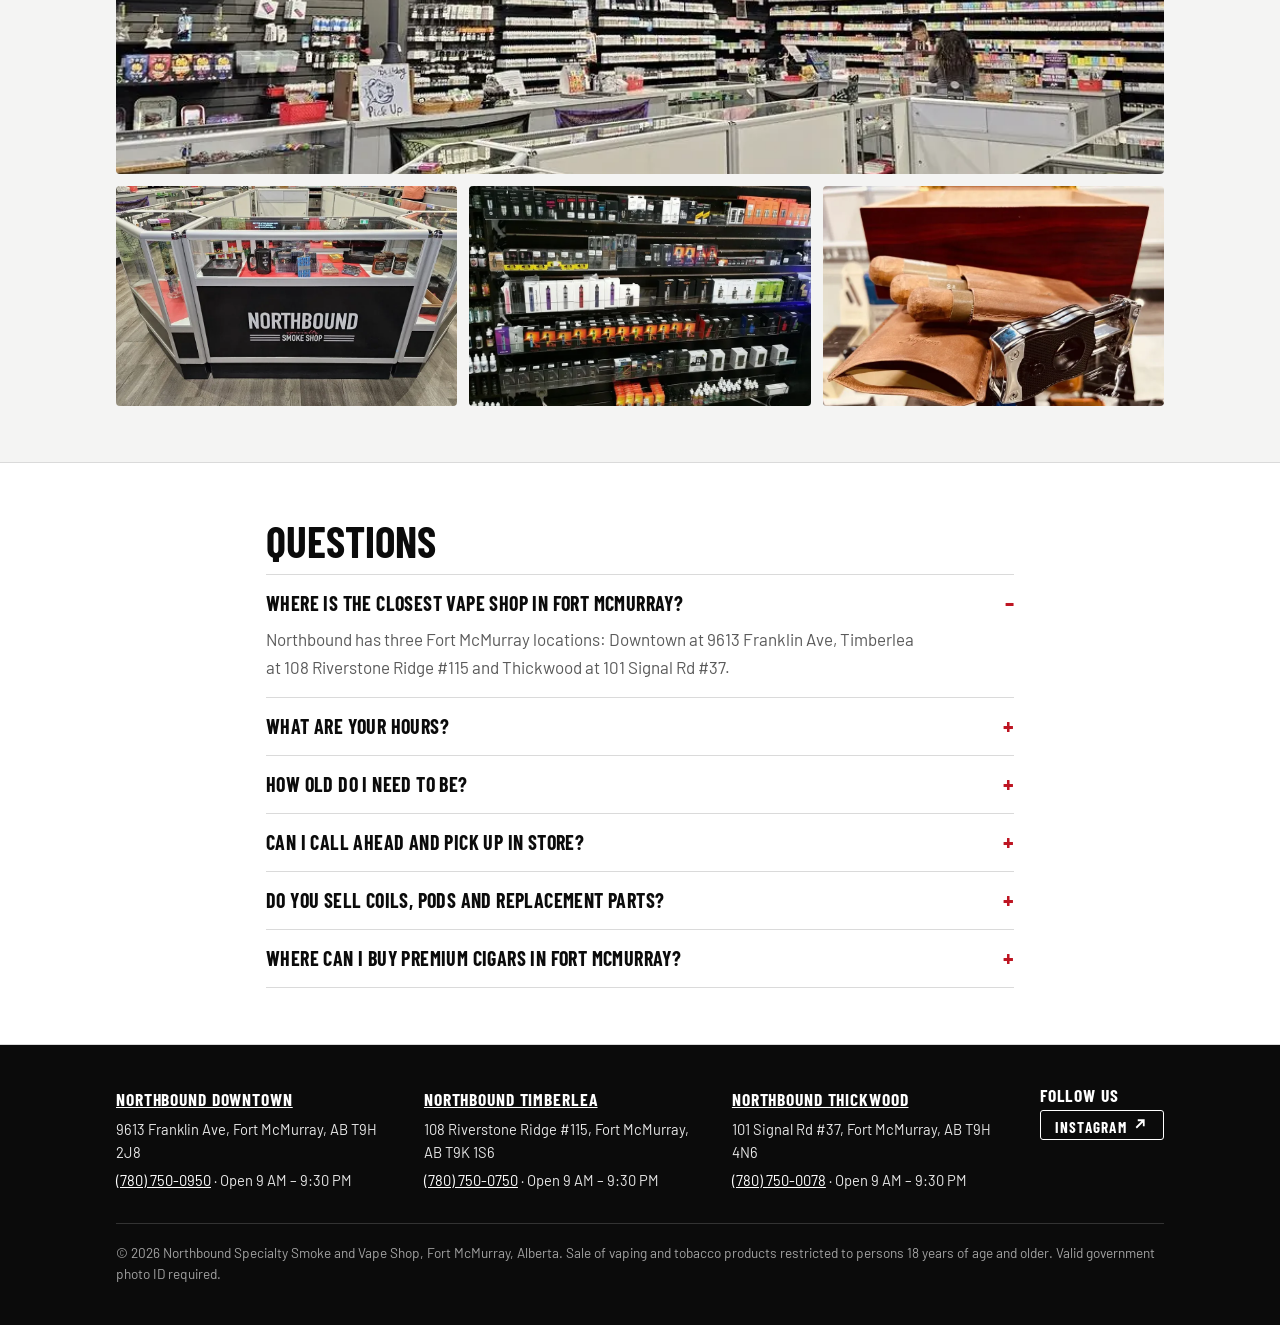
==== commit 89b74f31: "Add files via upload" ====
--- a/index.html
+++ b/index.html
@@ -303,11 +303,11 @@
 <div>
 <p class="eyebrow">Fort McMurray, Alberta · 3 locations</p>
 <h1>Fort McMurray's vape, cigar &amp; smoke shop</h1>
-<p class="lead">Northbound Specialty Smoke and Vape Shop has three stores in Fort McMurray: Downtown on Franklin Ave, Timberlea at Riverstone Ridge and Thickwood on Signal Rd. Vapes, e-juice, premium cigars from our walk-in humidor, pipe tobacco and smoke shop accessories, with staff who know the products. Open 7 days, 9 AM to 9:30 PM.</p>
+<p class="lead">Northbound Specialty Smoke and Vape Shop has three stores in Fort McMurray: Downtown on Franklin Ave, Timberlea at Riverstone Ridge and Thickwood on Signal Rd. Vapes, e-juice, premium cigars from our walk-in humidor, pipe tobacco and smoke shop accessories, with staff who know the products. Open 7 days, 9 AM to 9:30 PM. <strong>Timberlea and Thickwood welcome all ages; Downtown is 18+ only.</strong></p>
 <div class="cta"><a class="btn primary" href="#locations">Find your store</a><a class="btn" href="products/index.html">What we carry</a></div>
 </div>
 <aside class="sign" aria-label="Our three Fort McMurray locations"><div class="sign-frame">
-<div class="route">3 STORES · FORT McMURRAY</div><ol><li><a href="vape-shop-downtown-fort-mcmurray/index.html">Downtown</a><span>Franklin Ave</span></li><li><a href="vape-shop-timberlea-fort-mcmurray/index.html">Timberlea</a><span>Riverstone Ridge</span></li><li><a href="vape-shop-thickwood-fort-mcmurray/index.html">Thickwood</a><span>Signal Rd</span></li></ol>
+<div class="route">3 STORES · FORT McMURRAY</div><ol><li><a href="vape-shop-downtown-fort-mcmurray/index.html">Downtown</a><span>Franklin Ave<em class="age-s adult">18+ only</em></span></li><li><a href="vape-shop-timberlea-fort-mcmurray/index.html">Timberlea</a><span>Riverstone Ridge<em class="age-s">All ages</em></span></li><li><a href="vape-shop-thickwood-fort-mcmurray/index.html">Thickwood</a><span>Signal Rd<em class="age-s">All ages</em></span></li></ol>
 <div class="squares" aria-hidden="true"><i></i><i></i><i></i></div></div></aside>
 </div></section>
 
@@ -316,26 +316,29 @@
 <p class="sub">Pick the store closest to home or work. Call ahead to check stock and we'll set your order aside for in-store pickup.</p>
 <div class="locs"><article class="loc">
 <span class="area">Downtown</span>
+<span class="age adult">18+ only</span>
 <h3><a href="vape-shop-downtown-fort-mcmurray/index.html">Northbound Downtown</a></h3>
 <address>9613 Franklin Ave<br>Fort McMurray, AB T9H 2J8</address>
 <a class="tel" href="tel:+17807500950">(780) 750-0950</a>
-<span class="meta">Open 9 AM – 9:30 PM · 18+ only · In-store shopping · In-store pickup</span>
+<span class="meta">Open 9 AM – 9:30 PM · In-store shopping · In-store pickup</span>
 <div class="links"><a href="vape-shop-downtown-fort-mcmurray/index.html">Store details</a><a href="https://www.google.com/maps/search/?api=1&query=Northbound+Specialty+Smoke+and+Vape+Shop+9613+Franklin+Ave+Fort+McMurray+AB" rel="noopener" target="_blank">Directions</a><a href="https://www.google.com/maps/search/?api=1&query=Northbound+Specialty+Smoke+and+Vape+Shop+9613+Franklin+Ave+Fort+McMurray+AB" rel="noopener" target="_blank">Google reviews</a></div>
 <p class="near">Close to Downtown, Lower Townsite, Waterways, Beacon Hill, Abasand, Grayling Terrace, Gregoire and Prairie Creek.</p>
 </article><article class="loc">
 <span class="area">Timberlea</span>
+<span class="age all">All ages welcome</span>
 <h3><a href="vape-shop-timberlea-fort-mcmurray/index.html">Northbound Timberlea</a></h3>
 <address>108 Riverstone Ridge #115<br>Fort McMurray, AB T9K 1S6</address>
 <a class="tel" href="tel:+17807500750">(780) 750-0750</a>
-<span class="meta">Open 9 AM – 9:30 PM · All ages welcome · Stoneycreek Village</span>
+<span class="meta">Open 9 AM – 9:30 PM · Stoneycreek Village</span>
 <div class="links"><a href="vape-shop-timberlea-fort-mcmurray/index.html">Store details</a><a href="https://www.google.com/maps/search/?api=1&query=Northbound+Specialty+Smoke+and+Vape+Shop+108+Riverstone+Ridge+%23115+Fort+McMurray+AB" rel="noopener" target="_blank">Directions</a><a href="https://www.google.com/maps/search/?api=1&query=Northbound+Specialty+Smoke+and+Vape+Shop+108+Riverstone+Ridge+%23115+Fort+McMurray+AB" rel="noopener" target="_blank">Google reviews</a></div>
 <p class="near">Close to Timberlea, Eagle Ridge, Stoneycreek, Parsons Creek, Confederation Heights and Wood Buffalo.</p>
 </article><article class="loc">
 <span class="area">Thickwood</span>
+<span class="age all">All ages welcome</span>
 <h3><a href="vape-shop-thickwood-fort-mcmurray/index.html">Northbound Thickwood</a></h3>
 <address>101 Signal Rd #37<br>Fort McMurray, AB T9H 4N6</address>
 <a class="tel" href="tel:+17807500078">(780) 750-0078</a>
-<span class="meta">Open 9 AM – 9:30 PM · All ages welcome · Services on site</span>
+<span class="meta">Open 9 AM – 9:30 PM · Services on site</span>
 <div class="links"><a href="vape-shop-thickwood-fort-mcmurray/index.html">Store details</a><a href="https://www.google.com/maps/search/?api=1&query=Northbound+Specialty+Smoke+and+Vape+Shop+101+Signal+Rd+%2337+Fort+McMurray+AB" rel="noopener" target="_blank">Directions</a><a href="https://www.google.com/maps/search/?api=1&query=Northbound+Specialty+Smoke+and+Vape+Shop+101+Signal+Rd+%2337+Fort+McMurray+AB" rel="noopener" target="_blank">Google reviews</a></div>
 <p class="near">Close to Thickwood Heights, Wood Buffalo, Dickinsfield, Timberlea South and Silin Forest.</p>
 </article></div>
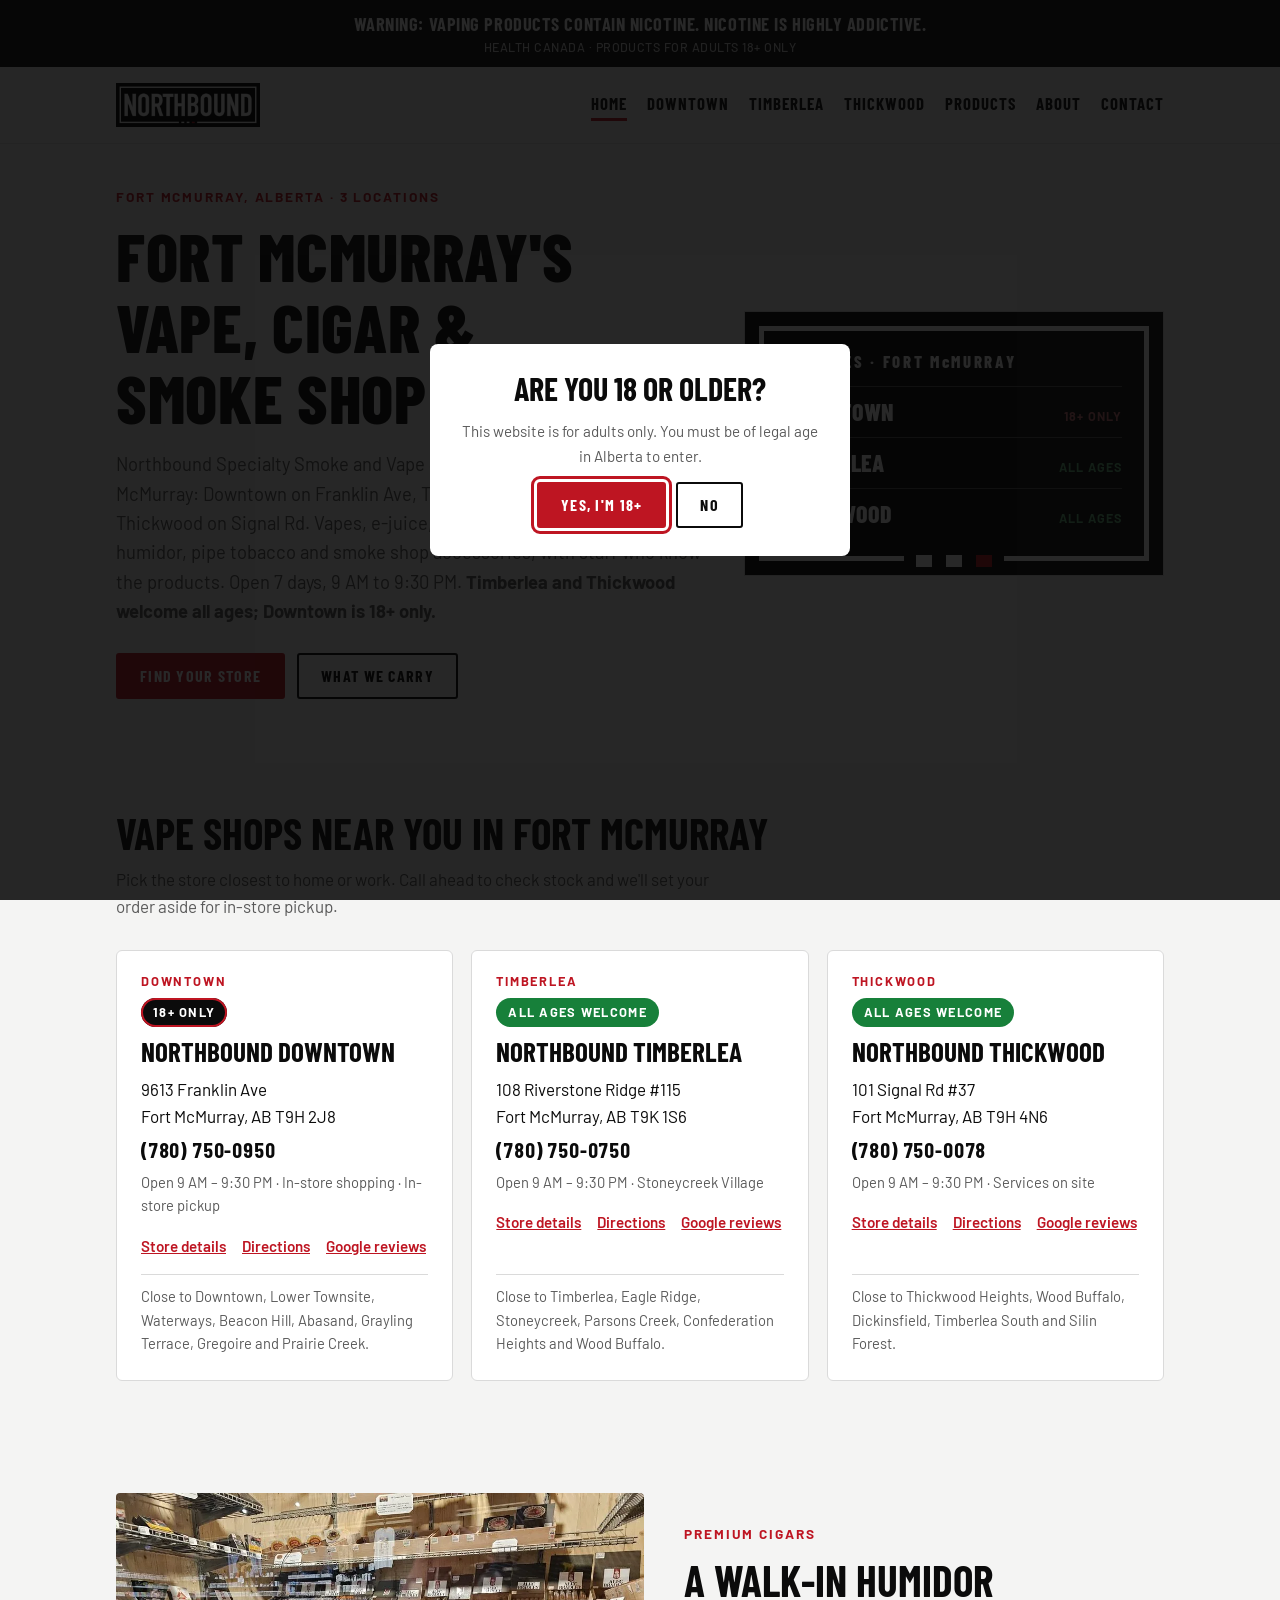
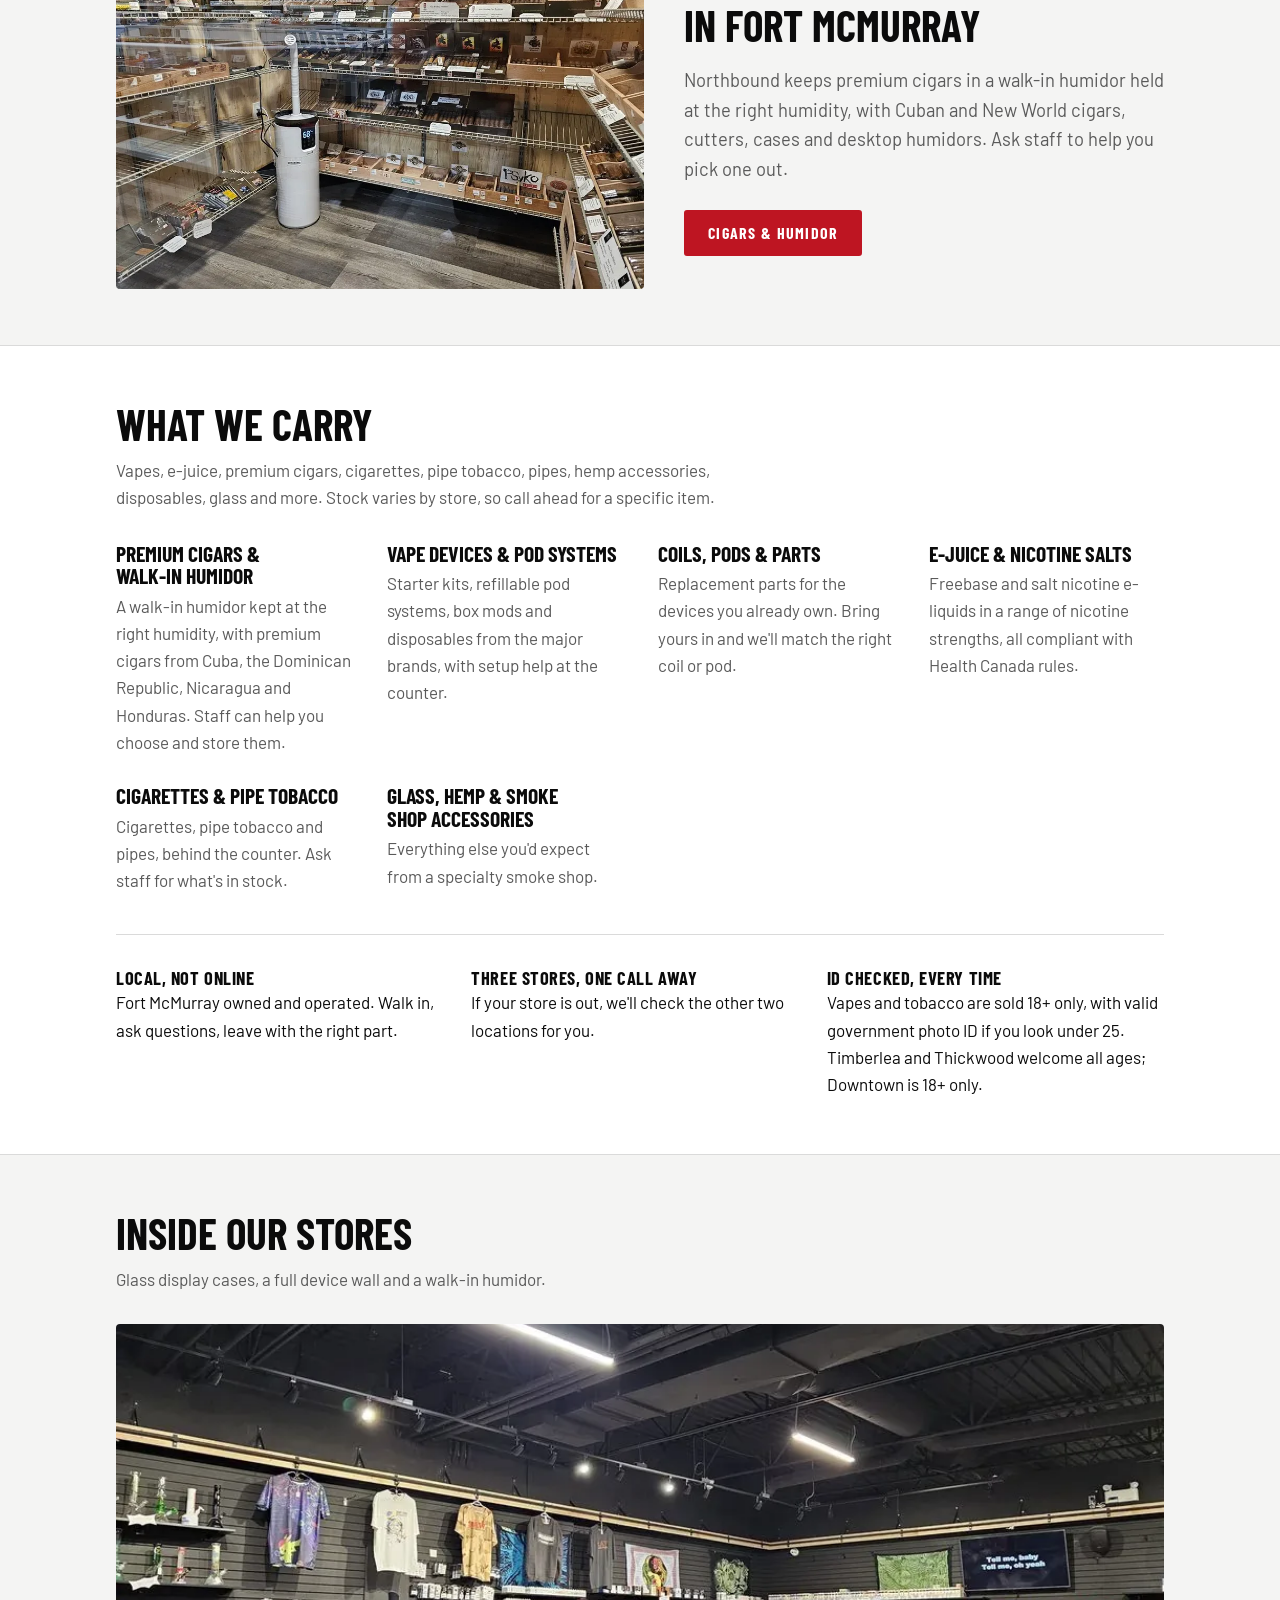
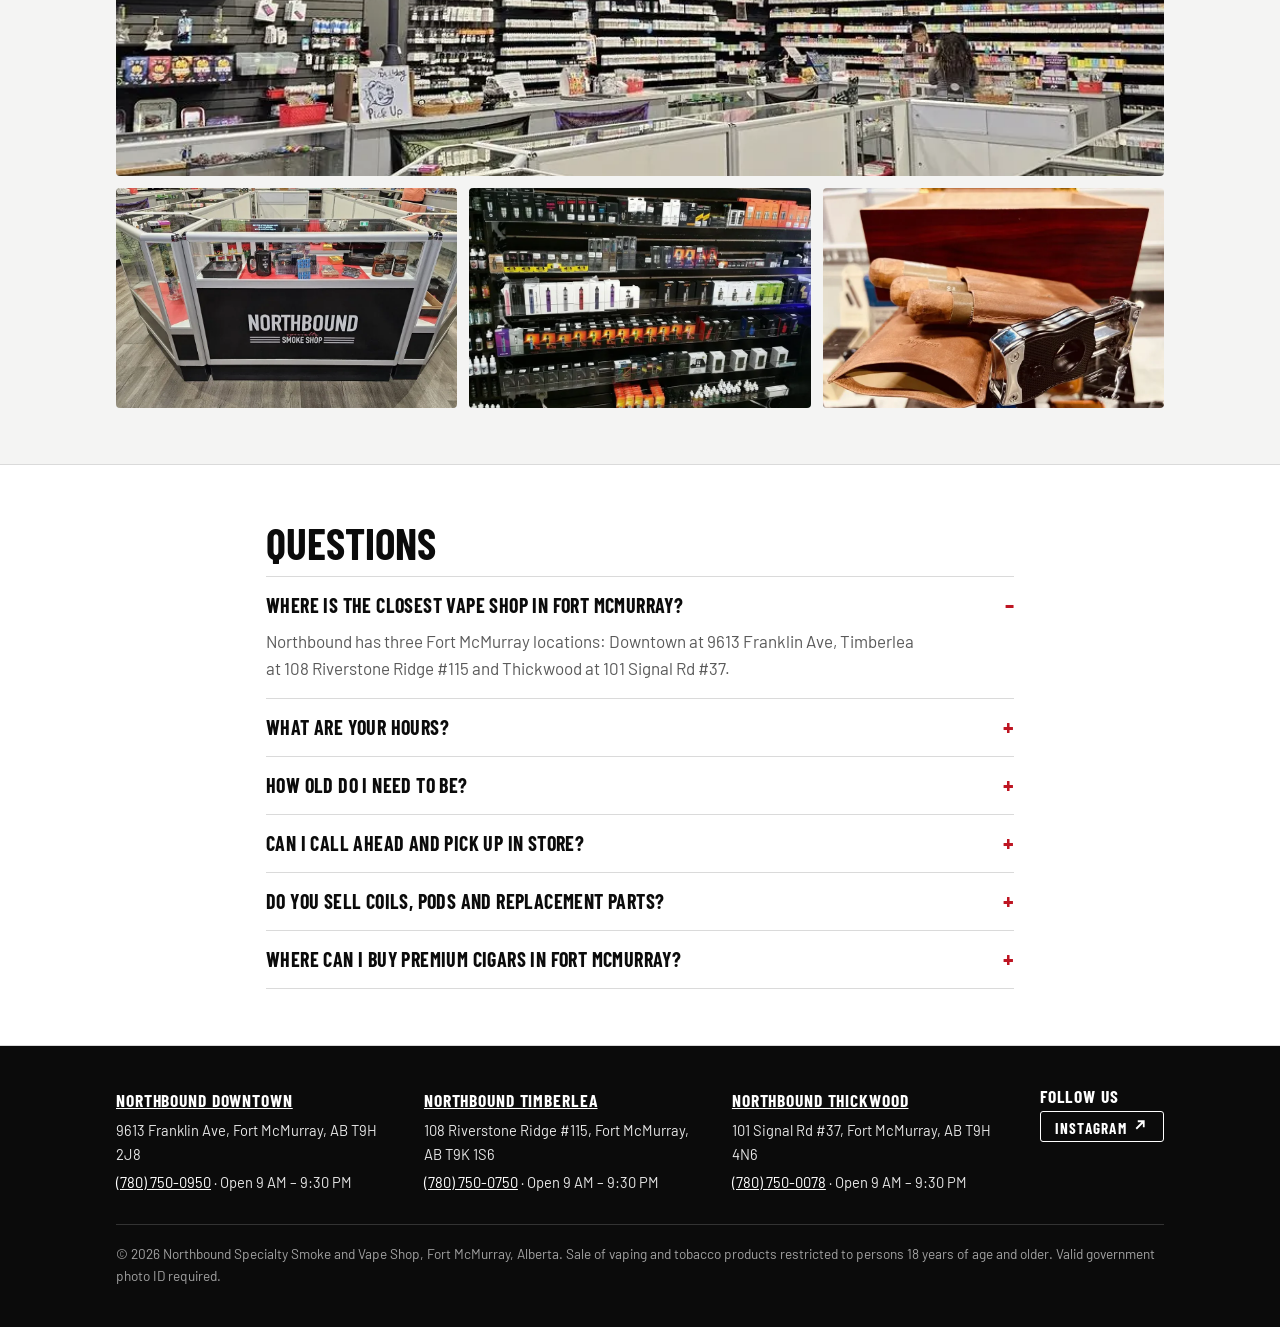
==== commit 597b3669: "Add files via upload" ====
--- a/index.html
+++ b/index.html
@@ -307,7 +307,7 @@
 <div class="cta"><a class="btn primary" href="#locations">Find your store</a><a class="btn" href="products/index.html">What we carry</a></div>
 </div>
 <aside class="sign" aria-label="Our three Fort McMurray locations"><div class="sign-frame">
-<div class="route">3 STORES · FORT McMURRAY</div><ol><li><a href="vape-shop-downtown-fort-mcmurray/index.html">Downtown</a><span>Franklin Ave<em class="age-s adult">18+ only</em></span></li><li><a href="vape-shop-timberlea-fort-mcmurray/index.html">Timberlea</a><span>Riverstone Ridge<em class="age-s">All ages</em></span></li><li><a href="vape-shop-thickwood-fort-mcmurray/index.html">Thickwood</a><span>Signal Rd<em class="age-s">All ages</em></span></li></ol>
+<div class="route">3 STORES · FORT McMURRAY</div><ol><li><a href="vape-shop-downtown-fort-mcmurray/index.html">Downtown</a><span class="age-s adult">18+ only</span></li><li><a href="vape-shop-timberlea-fort-mcmurray/index.html">Timberlea</a><span class="age-s">All ages</span></li><li><a href="vape-shop-thickwood-fort-mcmurray/index.html">Thickwood</a><span class="age-s">All ages</span></li></ol>
 <div class="squares" aria-hidden="true"><i></i><i></i><i></i></div></div></aside>
 </div></section>
 
--- a/assets/style.css
+++ b/assets/style.css
@@ -209,3 +209,10 @@
   .callbar a.call{background:var(--accent);border-color:var(--accent)}
   body.has-callbar{padding-bottom:84px}
 }
+/* Store entry badges */
+.age{display:inline-flex;align-items:center;gap:6px;align-self:flex-start;font:700 .8rem/1 var(--body);letter-spacing:.1em;text-transform:uppercase;padding:8px 12px;border-radius:999px}
+.age.all{background:#17803A;color:#fff}
+.age.adult{background:var(--sign);color:var(--sign-ink);box-shadow:inset 0 0 0 2px var(--accent)}
+.page-head .age{font-size:.95rem;padding:10px 16px;margin-top:16px}
+.sign .age-s{display:block;font-style:normal;font-weight:700;font-size:.78rem;margin-top:2px;letter-spacing:.08em;text-transform:uppercase;color:#7BE39A}
+.sign .age-s.adult{color:#FF8A93}
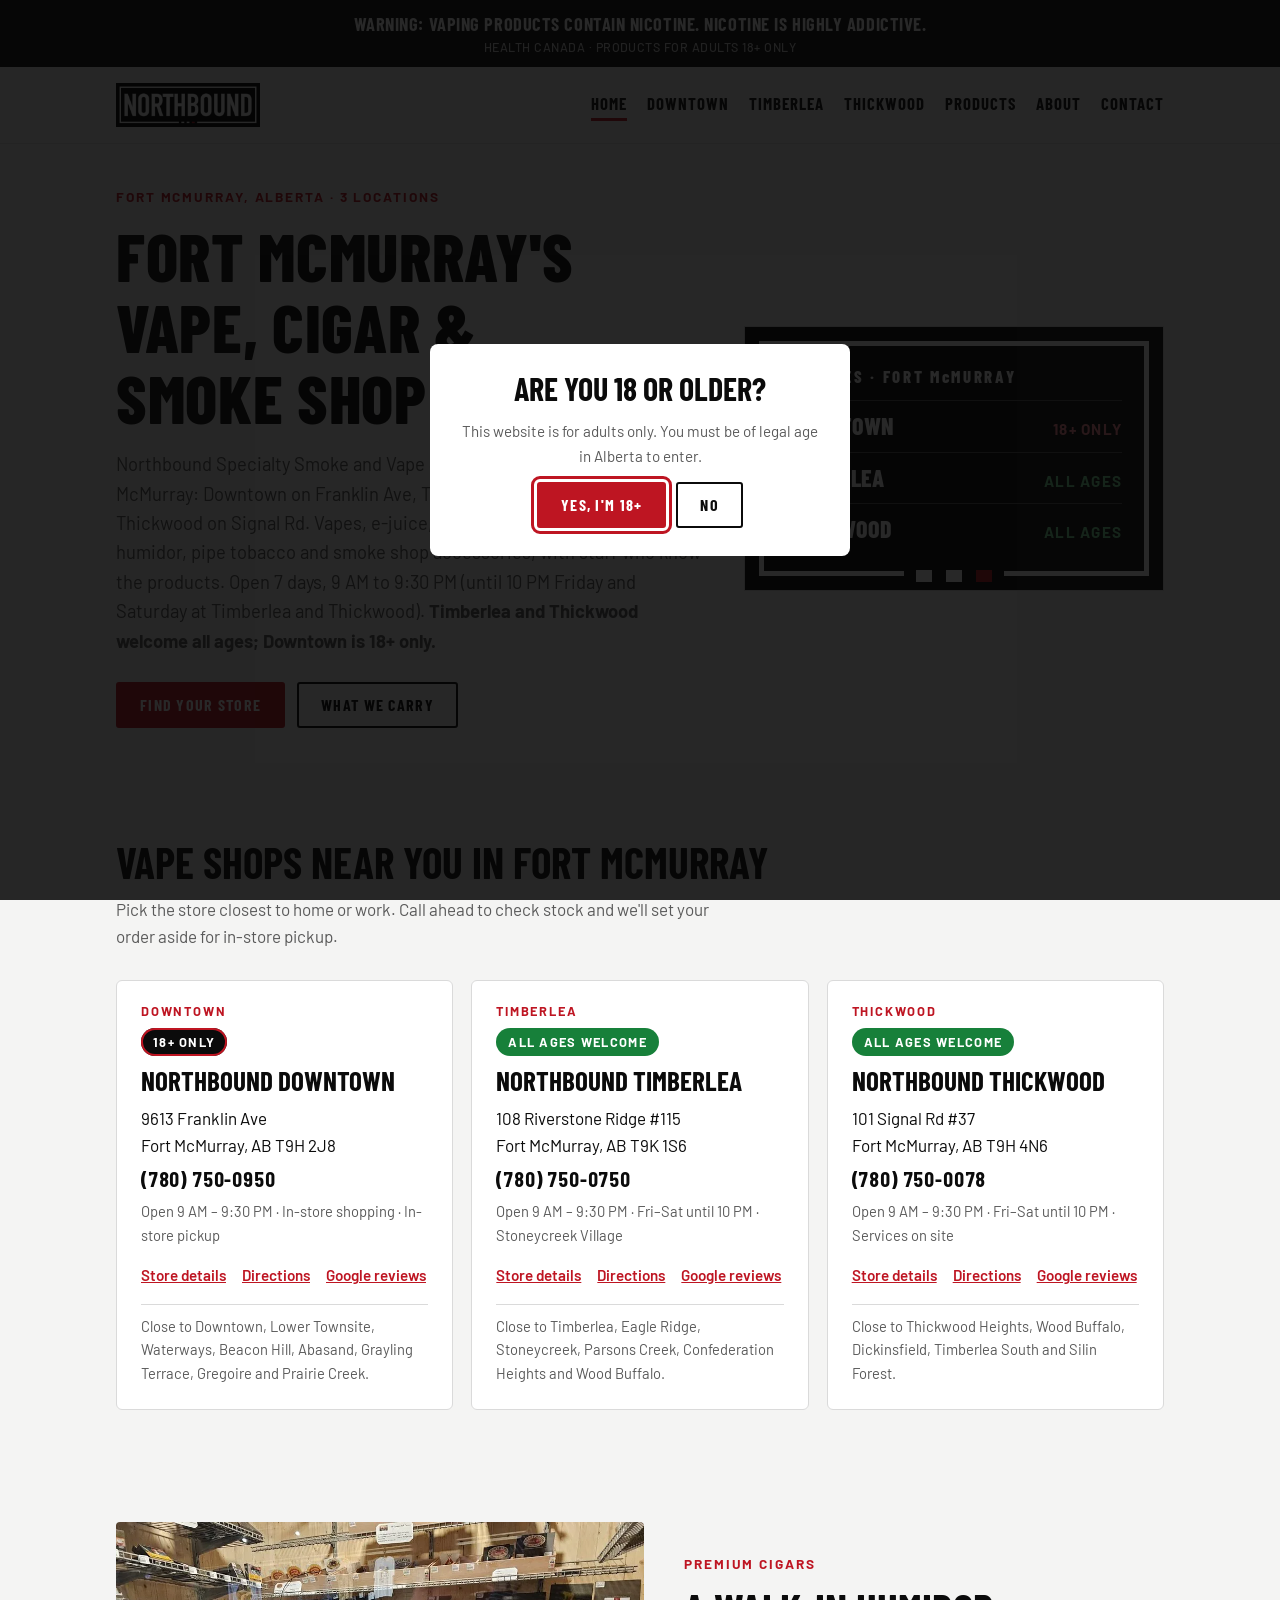
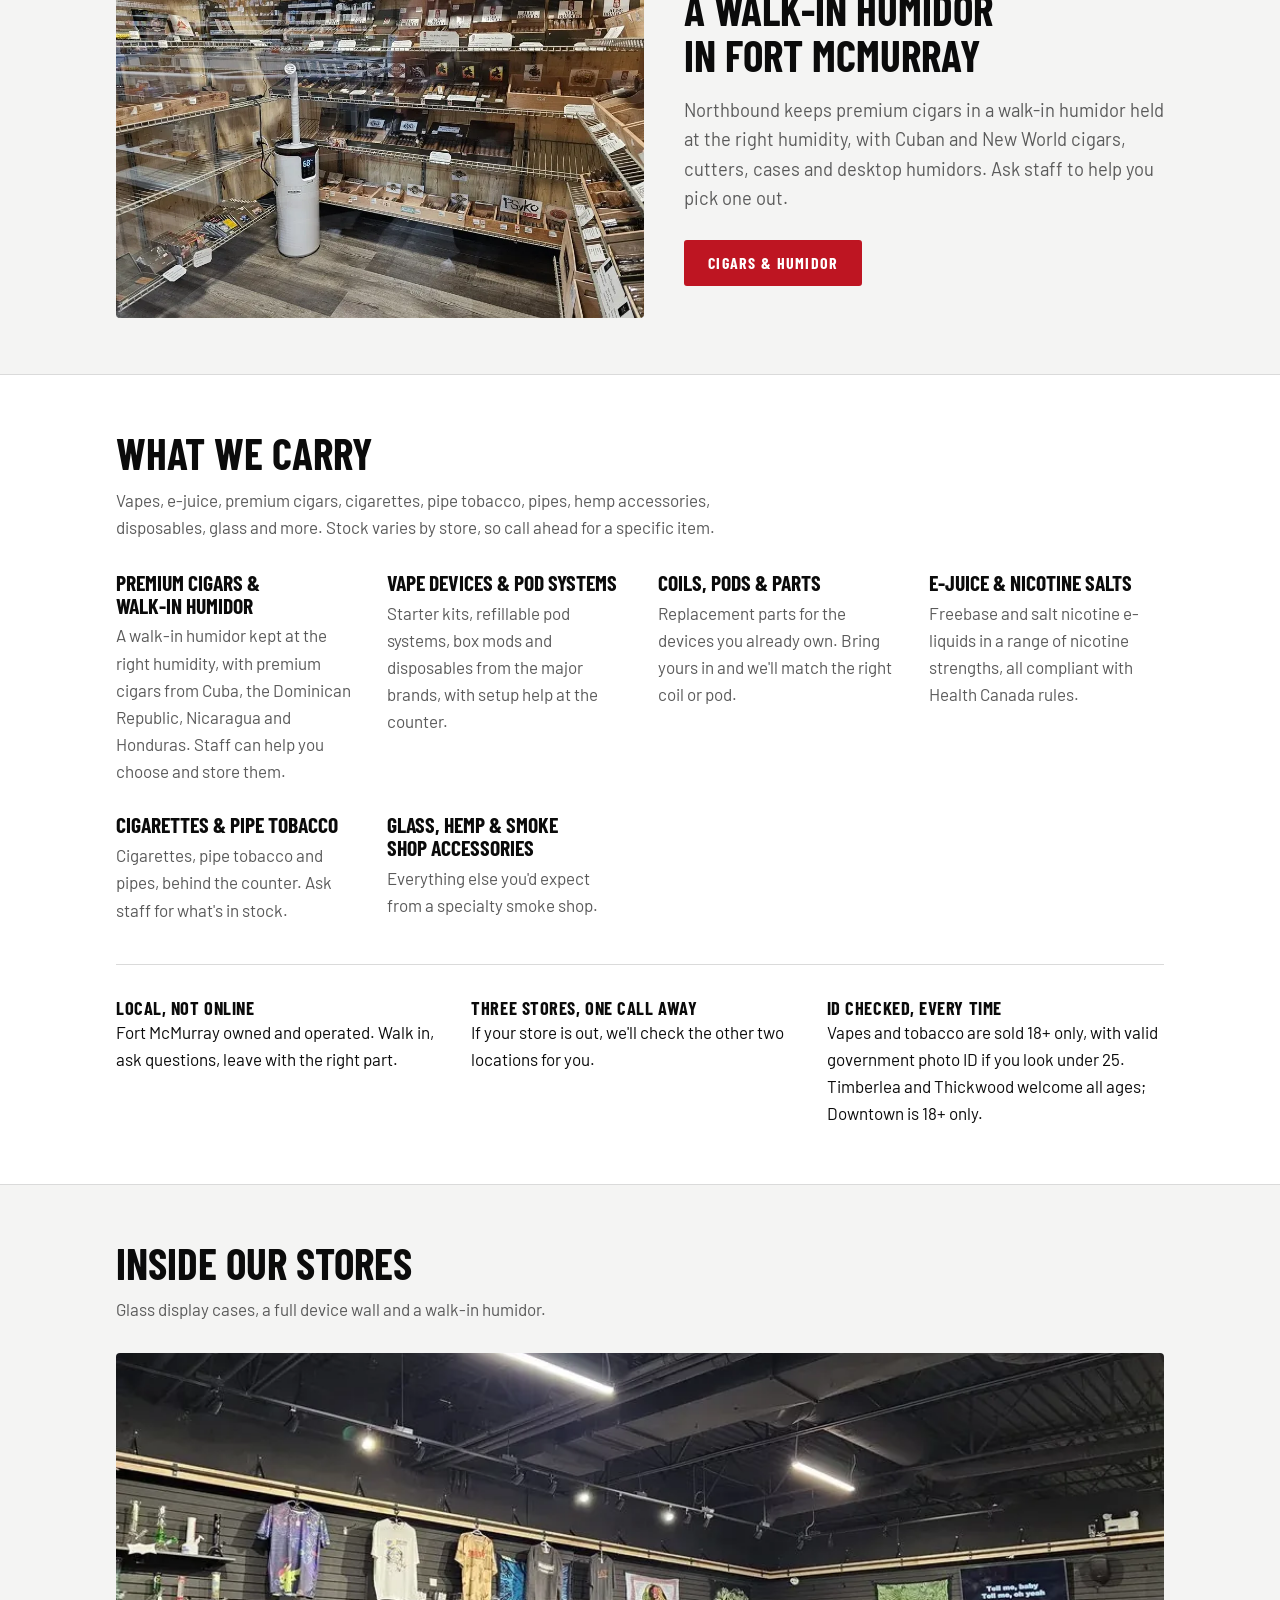
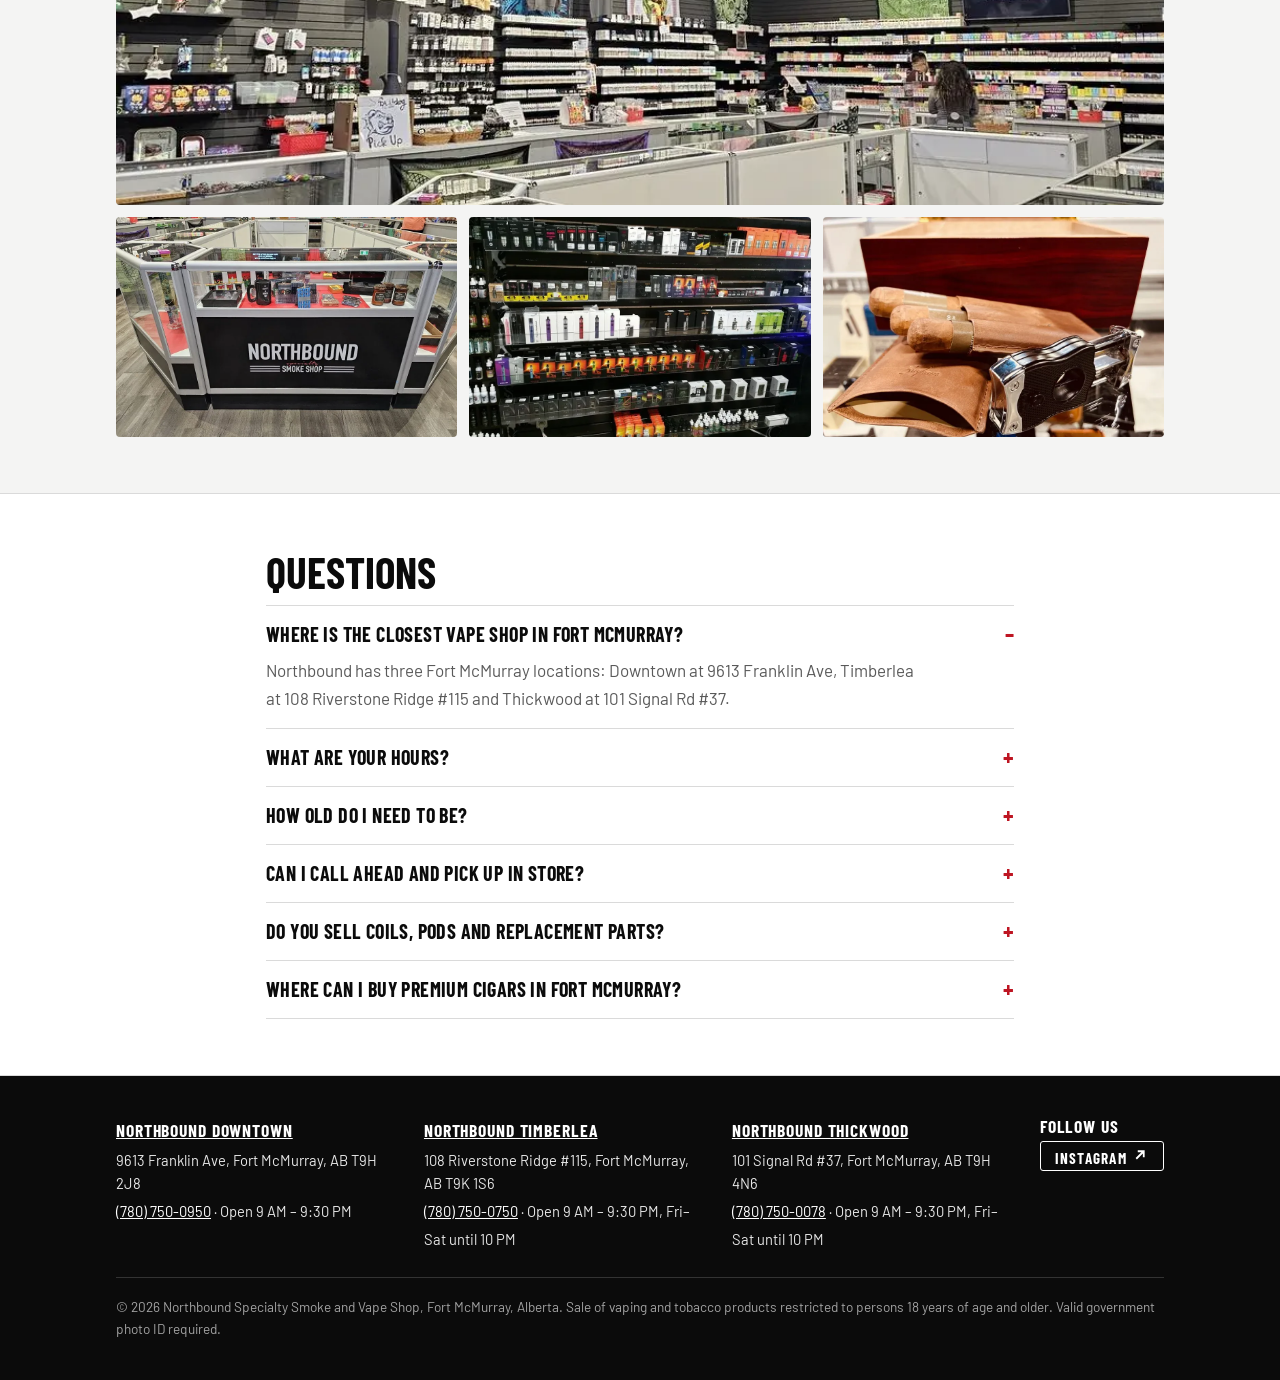
==== commit 1b035829: "Add files via upload" ====
--- a/index.html
+++ b/index.html
@@ -1,7 +1,7 @@
 <!doctype html><html><head><meta charset=utf8><meta name=viewport content="width=device-width,initial-scale=1,viewport-fit=cover"><style>:root{color-scheme:light;box-sizing:border-box;padding-top:env(safe-area-inset-top,0px);padding-bottom:env(safe-area-inset-bottom,0px)}html{scroll-padding-top:env(safe-area-inset-top,0px)}body{margin:0;padding:0;font:14px -apple-system,BlinkMacSystemFont,sans-serif;background:#fff;color:#000}img{max-width:100%}[hidden]:not([hidden=until-found i]){display:none!important}</style></head><body>
 <title>Northbound Fort McMurray</title>
 <meta name="claude:viewport-fit-sides" content="cover">
-<meta name="description" content="Northbound: Fort McMurray&#x27;s vape, cigar &amp; smoke shop. Vapes, e-juice, premium cigars (walk-in humidor) and accessories. Downtown, Timberlea &amp; Thickwood. Open 7 days, 9 AM–9:30 PM. 18+.">
+<meta name="description" content="Northbound: Fort McMurray&#x27;s vape, cigar &amp; smoke shop. Vapes, e-juice, premium cigars (walk-in humidor) and accessories. Downtown, Timberlea &amp; Thickwood. Open 7 days, 9 AM–9:30 PM (Fri–Sat until 10 PM at Timberlea &amp; Thickwood). 18+.">
 <link rel="canonical" href="https://northboundsmokeshop.com/">
 <meta name="robots" content="index, follow, max-image-preview:large">
 <meta name="geo.region" content="CA-AB">
@@ -10,7 +10,7 @@
 <meta property="og:locale" content="en_CA">
 <meta property="og:site_name" content="Northbound Specialty Smoke and Vape Shop">
 <meta property="og:title" content="Vape &amp; Smoke Shop Fort McMurray | Northbound – 3 Locations">
-<meta property="og:description" content="Northbound: Fort McMurray&#x27;s vape, cigar &amp; smoke shop. Vapes, e-juice, premium cigars (walk-in humidor) and accessories. Downtown, Timberlea &amp; Thickwood. Open 7 days, 9 AM–9:30 PM. 18+.">
+<meta property="og:description" content="Northbound: Fort McMurray&#x27;s vape, cigar &amp; smoke shop. Vapes, e-juice, premium cigars (walk-in humidor) and accessories. Downtown, Timberlea &amp; Thickwood. Open 7 days, 9 AM–9:30 PM (Fri–Sat until 10 PM at Timberlea &amp; Thickwood). 18+.">
 <meta property="og:url" content="https://northboundsmokeshop.com/">
 <meta property="og:image" content="https://northboundsmokeshop.com/img/og-northbound.jpg">
 <meta name="twitter:card" content="summary_large_image">
@@ -162,16 +162,23 @@
     {
      "@type": "OpeningHoursSpecification",
      "dayOfWeek": [
+      "Sunday",
       "Monday",
       "Tuesday",
       "Wednesday",
-      "Thursday",
-      "Friday",
-      "Saturday",
-      "Sunday"
+      "Thursday"
      ],
      "opens": "09:00",
      "closes": "21:30"
+    },
+    {
+     "@type": "OpeningHoursSpecification",
+     "dayOfWeek": [
+      "Friday",
+      "Saturday"
+     ],
+     "opens": "09:00",
+     "closes": "22:00"
     }
    ],
    "priceRange": "$$"
@@ -221,16 +228,23 @@
     {
      "@type": "OpeningHoursSpecification",
      "dayOfWeek": [
+      "Sunday",
       "Monday",
       "Tuesday",
       "Wednesday",
-      "Thursday",
-      "Friday",
-      "Saturday",
-      "Sunday"
+      "Thursday"
      ],
      "opens": "09:00",
      "closes": "21:30"
+    },
+    {
+     "@type": "OpeningHoursSpecification",
+     "dayOfWeek": [
+      "Friday",
+      "Saturday"
+     ],
+     "opens": "09:00",
+     "closes": "22:00"
     }
    ],
    "priceRange": "$$"
@@ -251,7 +265,7 @@
      "name": "What are your hours?",
      "acceptedAnswer": {
       "@type": "Answer",
-      "text": "All three Northbound locations are open 7 days a week, 9 AM to 9:30 PM."
+      "text": "All three Northbound locations are open 7 days a week, 9 AM to 9:30 PM. Timberlea and Thickwood stay open until 10 PM on Fridays and Saturdays."
      }
     },
     {
@@ -303,7 +317,7 @@
 <div>
 <p class="eyebrow">Fort McMurray, Alberta · 3 locations</p>
 <h1>Fort McMurray's vape, cigar &amp; smoke shop</h1>
-<p class="lead">Northbound Specialty Smoke and Vape Shop has three stores in Fort McMurray: Downtown on Franklin Ave, Timberlea at Riverstone Ridge and Thickwood on Signal Rd. Vapes, e-juice, premium cigars from our walk-in humidor, pipe tobacco and smoke shop accessories, with staff who know the products. Open 7 days, 9 AM to 9:30 PM. <strong>Timberlea and Thickwood welcome all ages; Downtown is 18+ only.</strong></p>
+<p class="lead">Northbound Specialty Smoke and Vape Shop has three stores in Fort McMurray: Downtown on Franklin Ave, Timberlea at Riverstone Ridge and Thickwood on Signal Rd. Vapes, e-juice, premium cigars from our walk-in humidor, pipe tobacco and smoke shop accessories, with staff who know the products. Open 7 days, 9 AM to 9:30 PM (until 10 PM Friday and Saturday at Timberlea and Thickwood). <strong>Timberlea and Thickwood welcome all ages; Downtown is 18+ only.</strong></p>
 <div class="cta"><a class="btn primary" href="#locations">Find your store</a><a class="btn" href="products/index.html">What we carry</a></div>
 </div>
 <aside class="sign" aria-label="Our three Fort McMurray locations"><div class="sign-frame">
@@ -329,7 +343,7 @@
 <h3><a href="vape-shop-timberlea-fort-mcmurray/index.html">Northbound Timberlea</a></h3>
 <address>108 Riverstone Ridge #115<br>Fort McMurray, AB T9K 1S6</address>
 <a class="tel" href="tel:+17807500750">(780) 750-0750</a>
-<span class="meta">Open 9 AM – 9:30 PM · Stoneycreek Village</span>
+<span class="meta">Open 9 AM – 9:30 PM · Fri–Sat until 10 PM · Stoneycreek Village</span>
 <div class="links"><a href="vape-shop-timberlea-fort-mcmurray/index.html">Store details</a><a href="https://www.google.com/maps/search/?api=1&query=Northbound+Specialty+Smoke+and+Vape+Shop+108+Riverstone+Ridge+%23115+Fort+McMurray+AB" rel="noopener" target="_blank">Directions</a><a href="https://www.google.com/maps/search/?api=1&query=Northbound+Specialty+Smoke+and+Vape+Shop+108+Riverstone+Ridge+%23115+Fort+McMurray+AB" rel="noopener" target="_blank">Google reviews</a></div>
 <p class="near">Close to Timberlea, Eagle Ridge, Stoneycreek, Parsons Creek, Confederation Heights and Wood Buffalo.</p>
 </article><article class="loc">
@@ -338,7 +352,7 @@
 <h3><a href="vape-shop-thickwood-fort-mcmurray/index.html">Northbound Thickwood</a></h3>
 <address>101 Signal Rd #37<br>Fort McMurray, AB T9H 4N6</address>
 <a class="tel" href="tel:+17807500078">(780) 750-0078</a>
-<span class="meta">Open 9 AM – 9:30 PM · Services on site</span>
+<span class="meta">Open 9 AM – 9:30 PM · Fri–Sat until 10 PM · Services on site</span>
 <div class="links"><a href="vape-shop-thickwood-fort-mcmurray/index.html">Store details</a><a href="https://www.google.com/maps/search/?api=1&query=Northbound+Specialty+Smoke+and+Vape+Shop+101+Signal+Rd+%2337+Fort+McMurray+AB" rel="noopener" target="_blank">Directions</a><a href="https://www.google.com/maps/search/?api=1&query=Northbound+Specialty+Smoke+and+Vape+Shop+101+Signal+Rd+%2337+Fort+McMurray+AB" rel="noopener" target="_blank">Google reviews</a></div>
 <p class="near">Close to Thickwood Heights, Wood Buffalo, Dickinsfield, Timberlea South and Silin Forest.</p>
 </article></div>
@@ -377,11 +391,11 @@
 </div></section>
 
 <section class="alt"><div class="wrap faq">
-<h2>Questions</h2><details open><summary>Where is the closest vape shop in Fort McMurray?</summary><p>Northbound has three Fort McMurray locations: Downtown at 9613 Franklin Ave, Timberlea at 108 Riverstone Ridge #115 and Thickwood at 101 Signal Rd #37.</p></details><details><summary>What are your hours?</summary><p>All three Northbound locations are open 7 days a week, 9 AM to 9:30 PM.</p></details><details><summary>How old do I need to be?</summary><p>To buy vapes, e-liquids or tobacco, you must be 18 or older in Alberta. We check government-issued photo ID for anyone who looks under 25. Our Timberlea and Thickwood stores welcome all ages; Downtown is 18+ only.</p></details><details><summary>Can I call ahead and pick up in store?</summary><p>Yes. Call the location nearest you to check stock and we&#x27;ll set your order aside.</p></details><details><summary>Do you sell coils, pods and replacement parts?</summary><p>Yes. Every location stocks coils, pods, tanks, batteries and chargers for the major device brands.</p></details><details><summary>Where can I buy premium cigars in Fort McMurray?</summary><p>Northbound has a walk-in humidor with premium Cuban and New World cigars, plus cutters, cases and desktop humidors. Call your nearest store to check what&#x27;s in stock.</p></details>
+<h2>Questions</h2><details open><summary>Where is the closest vape shop in Fort McMurray?</summary><p>Northbound has three Fort McMurray locations: Downtown at 9613 Franklin Ave, Timberlea at 108 Riverstone Ridge #115 and Thickwood at 101 Signal Rd #37.</p></details><details><summary>What are your hours?</summary><p>All three Northbound locations are open 7 days a week, 9 AM to 9:30 PM. Timberlea and Thickwood stay open until 10 PM on Fridays and Saturdays.</p></details><details><summary>How old do I need to be?</summary><p>To buy vapes, e-liquids or tobacco, you must be 18 or older in Alberta. We check government-issued photo ID for anyone who looks under 25. Our Timberlea and Thickwood stores welcome all ages; Downtown is 18+ only.</p></details><details><summary>Can I call ahead and pick up in store?</summary><p>Yes. Call the location nearest you to check stock and we&#x27;ll set your order aside.</p></details><details><summary>Do you sell coils, pods and replacement parts?</summary><p>Yes. Every location stocks coils, pods, tanks, batteries and chargers for the major device brands.</p></details><details><summary>Where can I buy premium cigars in Fort McMurray?</summary><p>Northbound has a walk-in humidor with premium Cuban and New World cigars, plus cutters, cases and desktop humidors. Call your nearest store to check what&#x27;s in stock.</p></details>
 </div></section>
 </main>
 <footer><div class="wrap">
-<div class="cols"><div><strong><a href="vape-shop-downtown-fort-mcmurray/index.html">Northbound Downtown</a></strong>9613 Franklin Ave, Fort McMurray, AB T9H 2J8<br><a href="tel:+17807500950">(780) 750-0950</a> · Open 9 AM – 9:30 PM</div><div><strong><a href="vape-shop-timberlea-fort-mcmurray/index.html">Northbound Timberlea</a></strong>108 Riverstone Ridge #115, Fort McMurray, AB T9K 1S6<br><a href="tel:+17807500750">(780) 750-0750</a> · Open 9 AM – 9:30 PM</div><div><strong><a href="vape-shop-thickwood-fort-mcmurray/index.html">Northbound Thickwood</a></strong>101 Signal Rd #37, Fort McMurray, AB T9H 4N6<br><a href="tel:+17807500078">(780) 750-0078</a> · Open 9 AM – 9:30 PM</div><div><strong>Follow us</strong><div class="social"><a href="https://www.instagram.com/northboundfortmac/" rel="noopener me" target="_blank">Instagram <svg viewBox="0 0 24 24" aria-hidden="true"><path d="M7 17 17 7M9 7h8v8" fill="none" stroke="currentColor" stroke-width="2.4"/></svg></a></div></div></div>
+<div class="cols"><div><strong><a href="vape-shop-downtown-fort-mcmurray/index.html">Northbound Downtown</a></strong>9613 Franklin Ave, Fort McMurray, AB T9H 2J8<br><a href="tel:+17807500950">(780) 750-0950</a> · Open 9 AM – 9:30 PM</div><div><strong><a href="vape-shop-timberlea-fort-mcmurray/index.html">Northbound Timberlea</a></strong>108 Riverstone Ridge #115, Fort McMurray, AB T9K 1S6<br><a href="tel:+17807500750">(780) 750-0750</a> · Open 9 AM – 9:30 PM, Fri–Sat until 10 PM</div><div><strong><a href="vape-shop-thickwood-fort-mcmurray/index.html">Northbound Thickwood</a></strong>101 Signal Rd #37, Fort McMurray, AB T9H 4N6<br><a href="tel:+17807500078">(780) 750-0078</a> · Open 9 AM – 9:30 PM, Fri–Sat until 10 PM</div><div><strong>Follow us</strong><div class="social"><a href="https://www.instagram.com/northboundfortmac/" rel="noopener me" target="_blank">Instagram <svg viewBox="0 0 24 24" aria-hidden="true"><path d="M7 17 17 7M9 7h8v8" fill="none" stroke="currentColor" stroke-width="2.4"/></svg></a></div></div></div>
 <p class="legal">© 2026 Northbound Specialty Smoke and Vape Shop, Fort McMurray, Alberta. Sale of vaping and tobacco products restricted to persons 18 years of age and older. Valid government photo ID required.</p>
 </div></footer>
 <div class="gate" id="gate" hidden><div class="gate-box" role="dialog" aria-modal="true" aria-labelledby="gate-title">
--- a/assets/style.css
+++ b/assets/style.css
@@ -214,5 +214,5 @@
 .age.all{background:#17803A;color:#fff}
 .age.adult{background:var(--sign);color:var(--sign-ink);box-shadow:inset 0 0 0 2px var(--accent)}
 .page-head .age{font-size:.95rem;padding:10px 16px;margin-top:16px}
-.sign .age-s{display:block;font-style:normal;font-weight:700;font-size:.78rem;margin-top:2px;letter-spacing:.08em;text-transform:uppercase;color:#7BE39A}
-.sign .age-s.adult{color:#FF8A93}
+.sign li span.age-s{font:700 .95rem/1 var(--body);letter-spacing:.08em;text-transform:uppercase;opacity:1;color:#7BE39A}
+.sign li span.age-s.adult{color:#FF8A93}
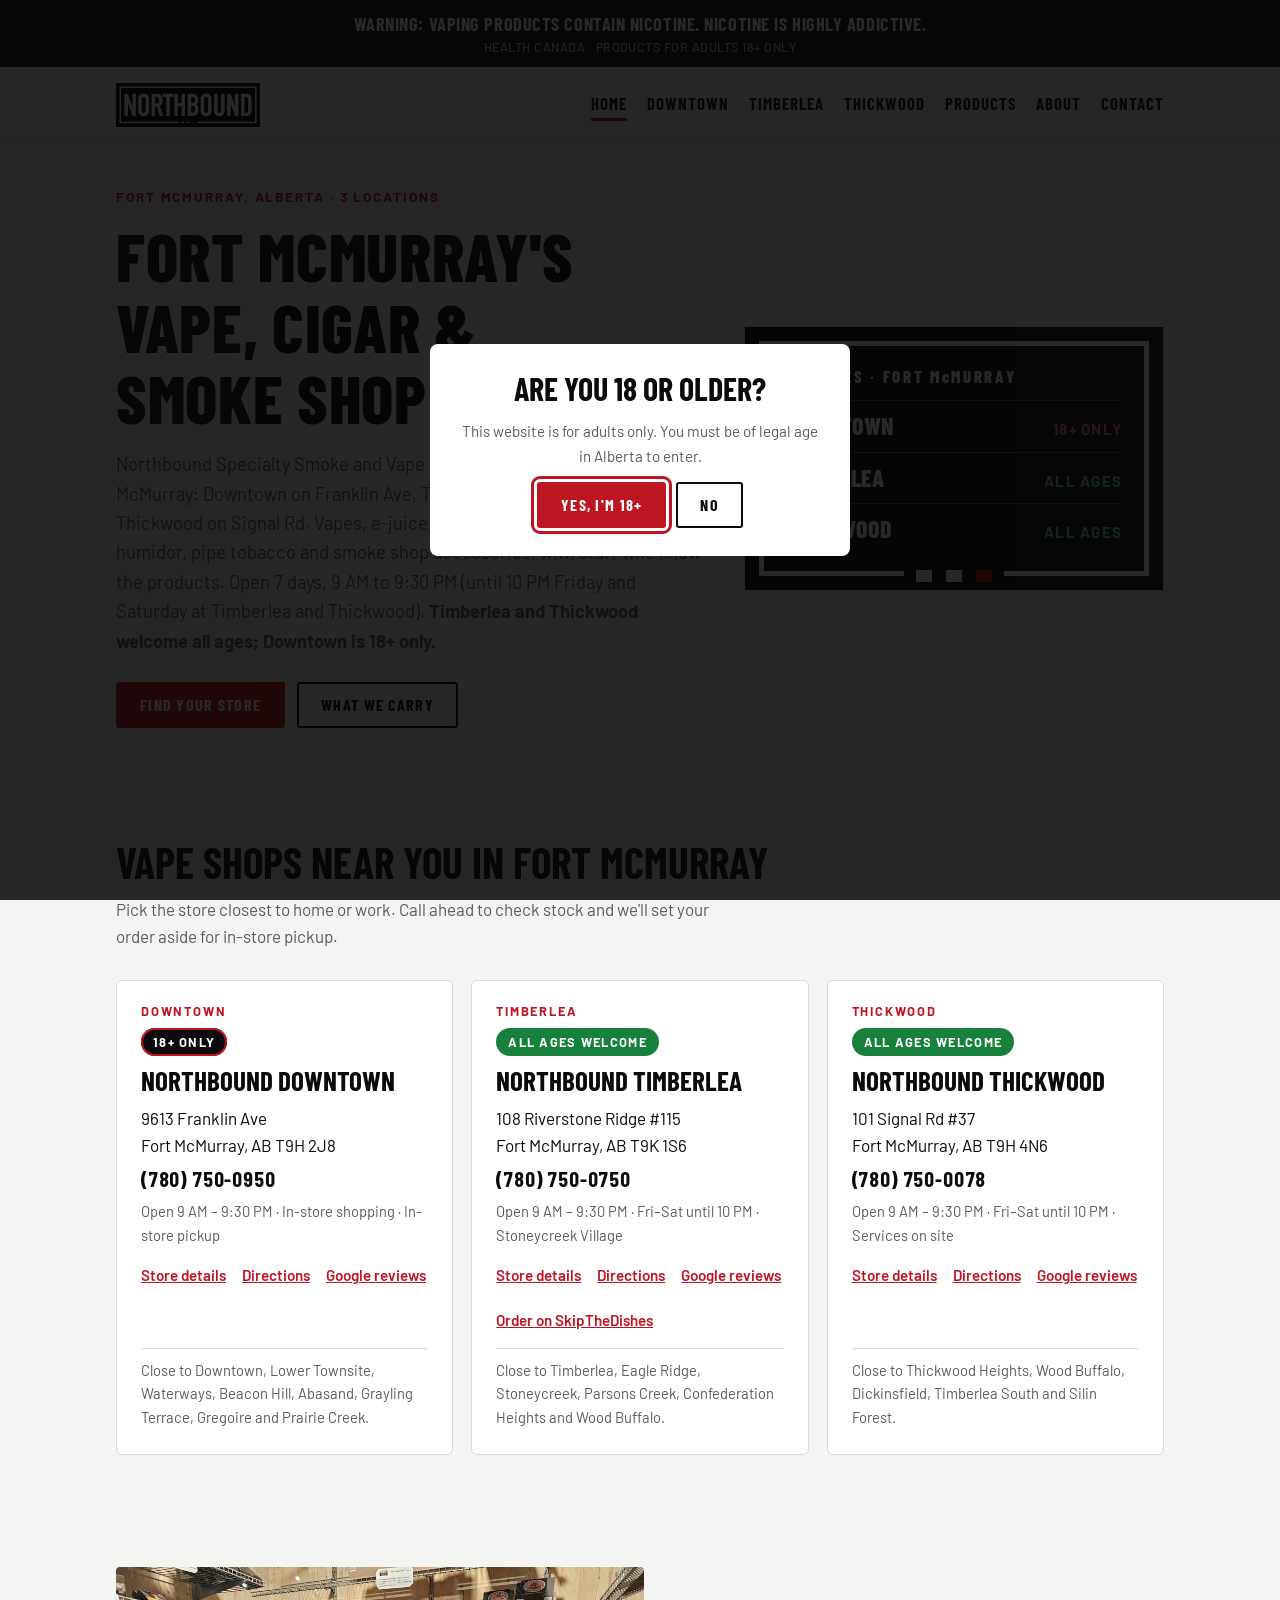
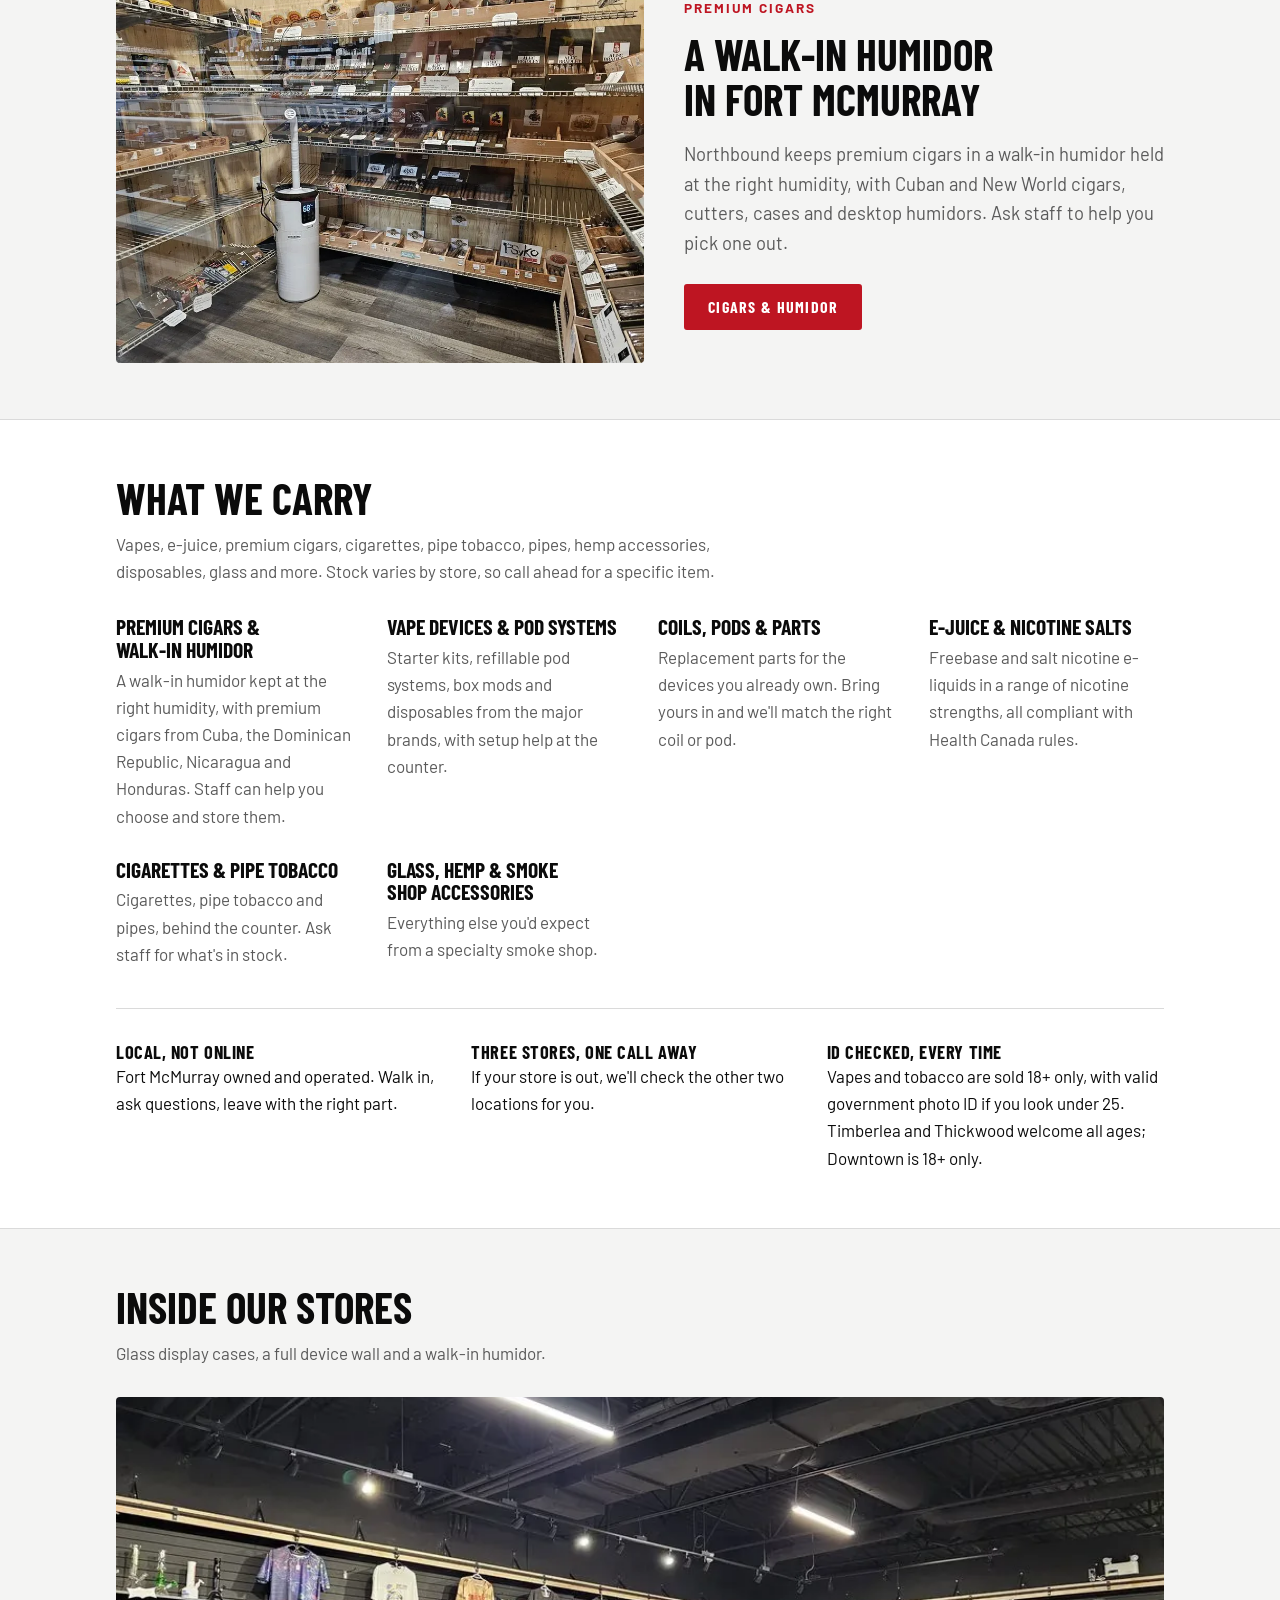
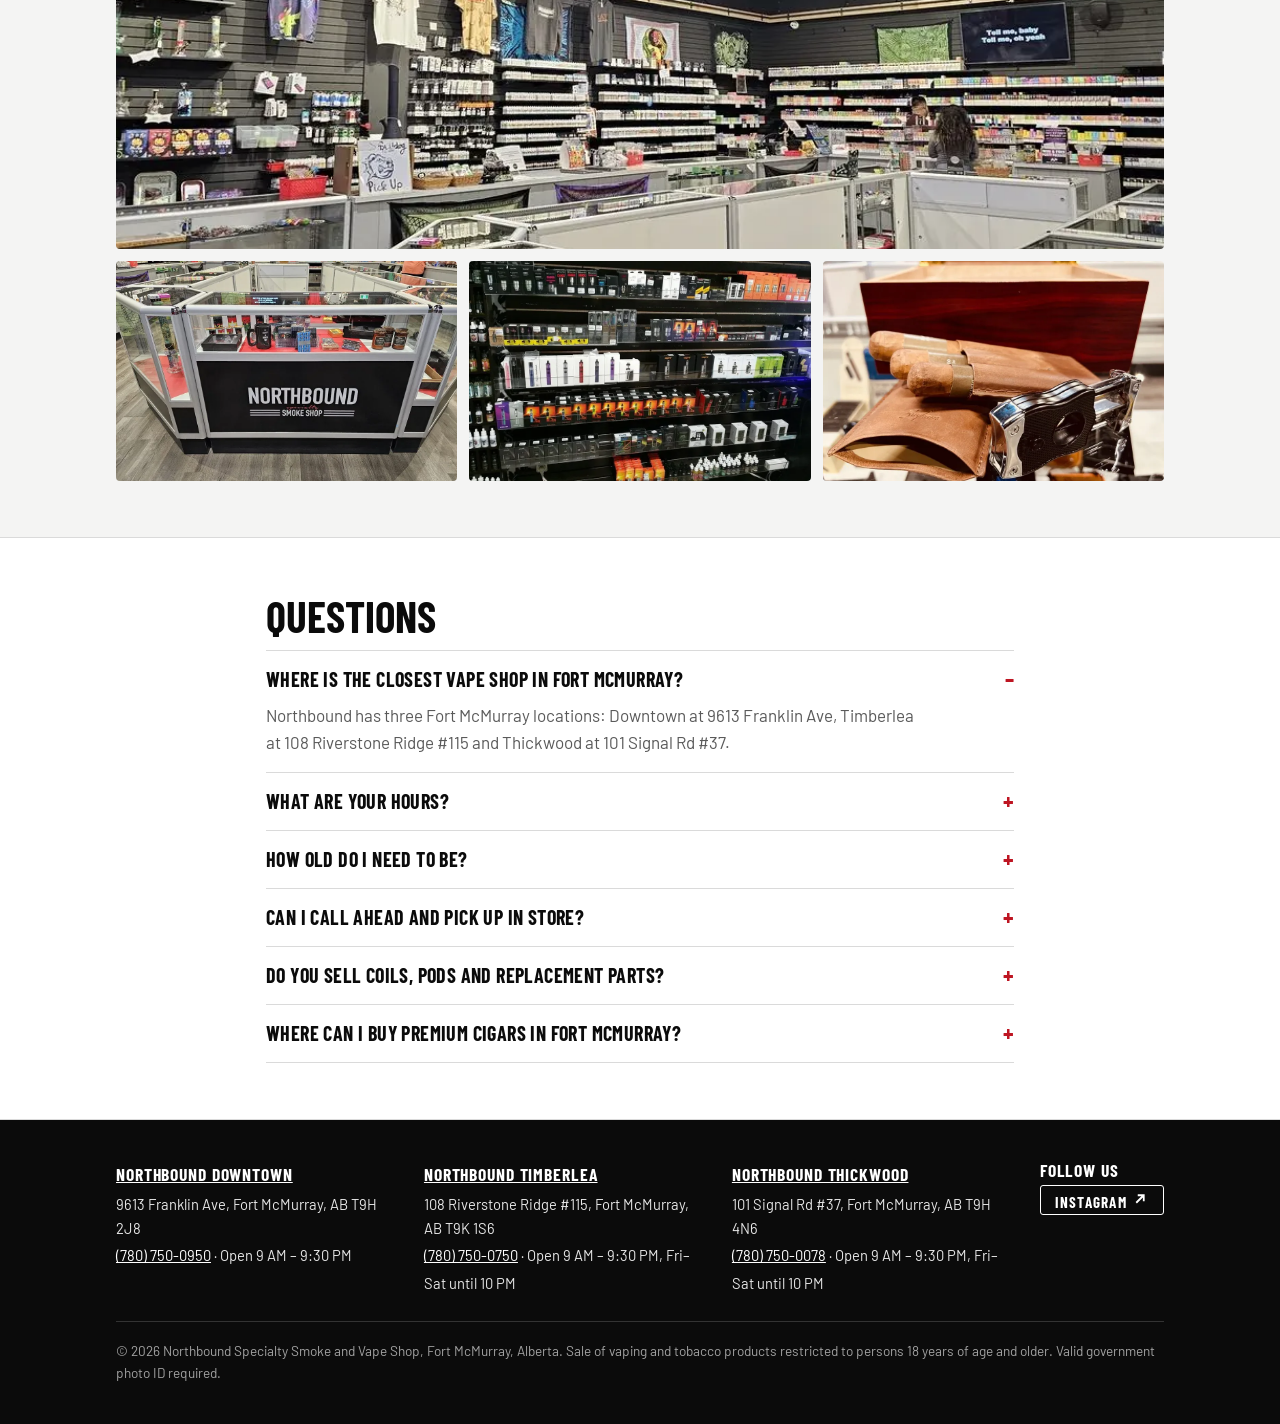
==== commit a7539fb8: "Add files via upload" ====
--- a/index.html
+++ b/index.html
@@ -344,7 +344,7 @@
 <address>108 Riverstone Ridge #115<br>Fort McMurray, AB T9K 1S6</address>
 <a class="tel" href="tel:+17807500750">(780) 750-0750</a>
 <span class="meta">Open 9 AM – 9:30 PM · Fri–Sat until 10 PM · Stoneycreek Village</span>
-<div class="links"><a href="vape-shop-timberlea-fort-mcmurray/index.html">Store details</a><a href="https://www.google.com/maps/search/?api=1&query=Northbound+Specialty+Smoke+and+Vape+Shop+108+Riverstone+Ridge+%23115+Fort+McMurray+AB" rel="noopener" target="_blank">Directions</a><a href="https://www.google.com/maps/search/?api=1&query=Northbound+Specialty+Smoke+and+Vape+Shop+108+Riverstone+Ridge+%23115+Fort+McMurray+AB" rel="noopener" target="_blank">Google reviews</a></div>
+<div class="links"><a href="vape-shop-timberlea-fort-mcmurray/index.html">Store details</a><a href="https://www.google.com/maps/search/?api=1&query=Northbound+Specialty+Smoke+and+Vape+Shop+108+Riverstone+Ridge+%23115+Fort+McMurray+AB" rel="noopener" target="_blank">Directions</a><a href="https://www.google.com/maps/search/?api=1&query=Northbound+Specialty+Smoke+and+Vape+Shop+108+Riverstone+Ridge+%23115+Fort+McMurray+AB" rel="noopener" target="_blank">Google reviews</a><a href="https://www.skipthedishes.com/northbound-specialty-shop" rel="noopener" target="_blank">Order on SkipTheDishes</a></div>
 <p class="near">Close to Timberlea, Eagle Ridge, Stoneycreek, Parsons Creek, Confederation Heights and Wood Buffalo.</p>
 </article><article class="loc">
 <span class="area">Thickwood</span>
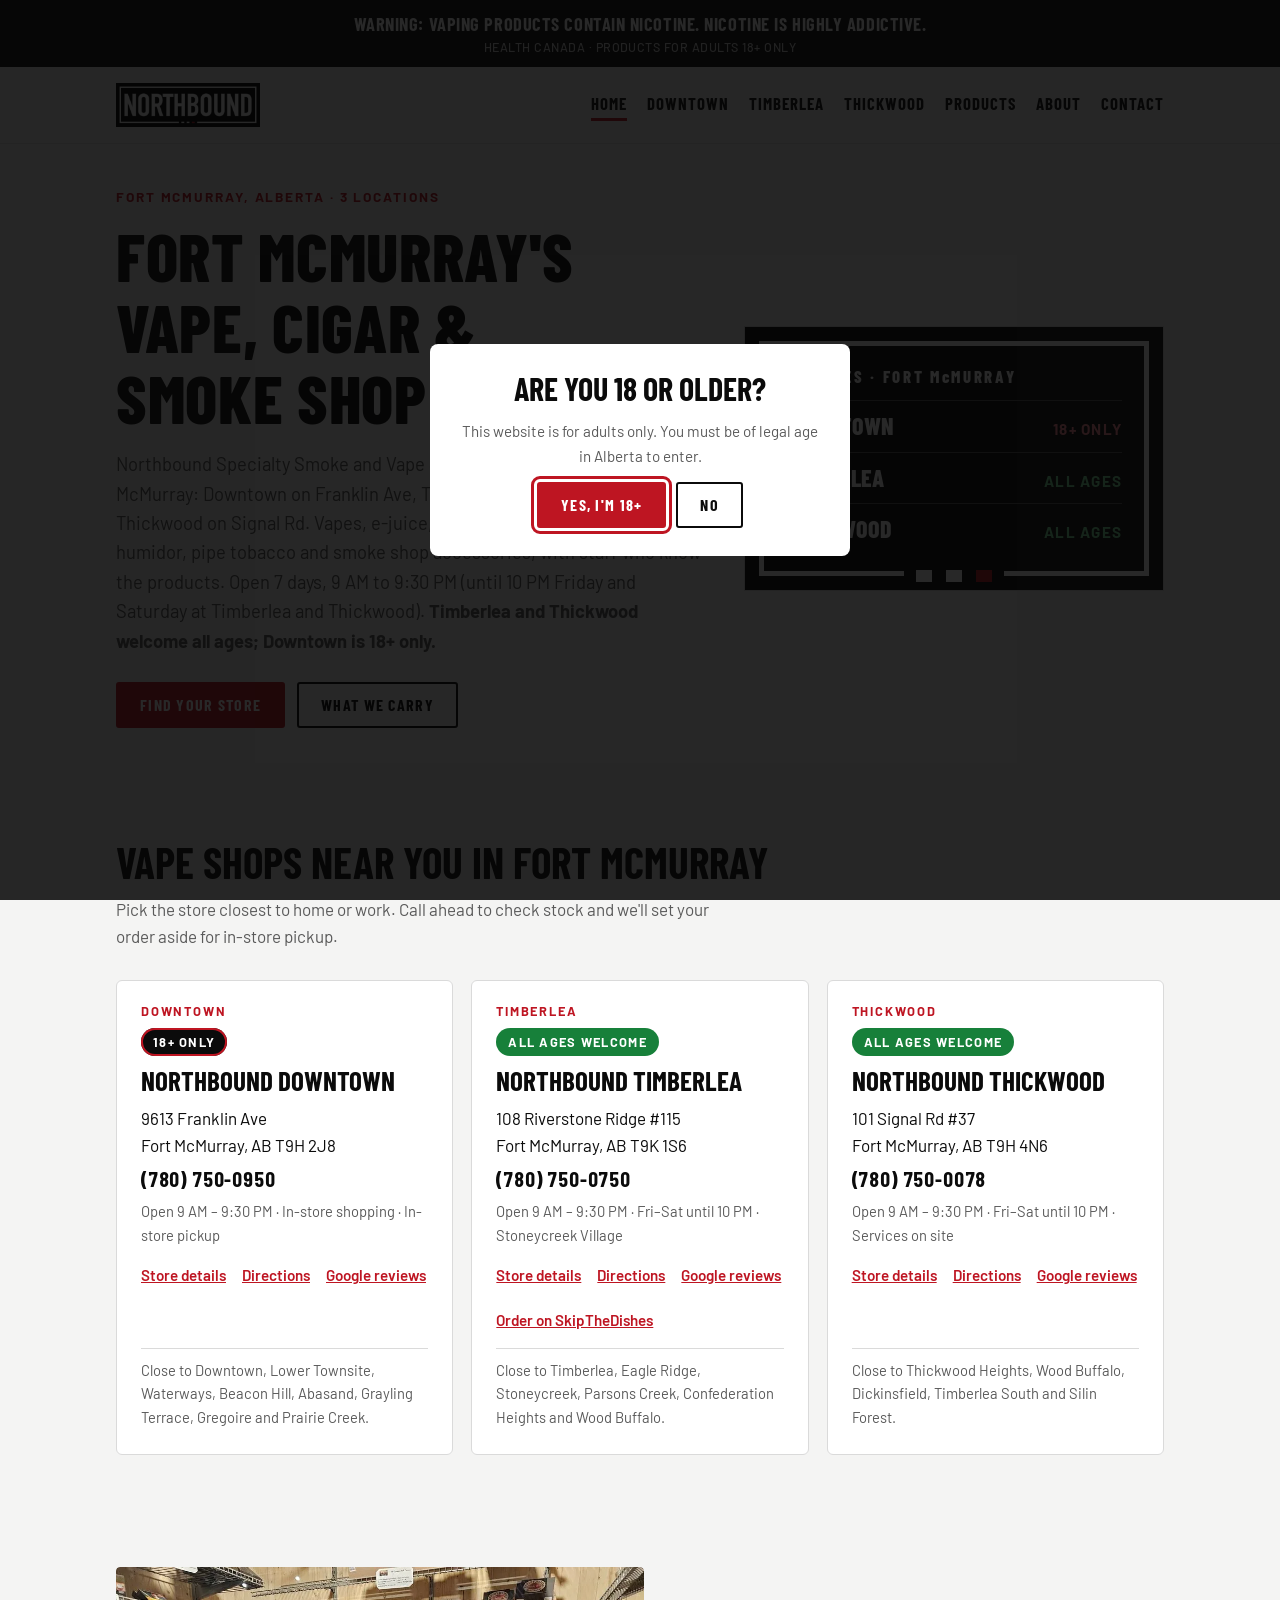
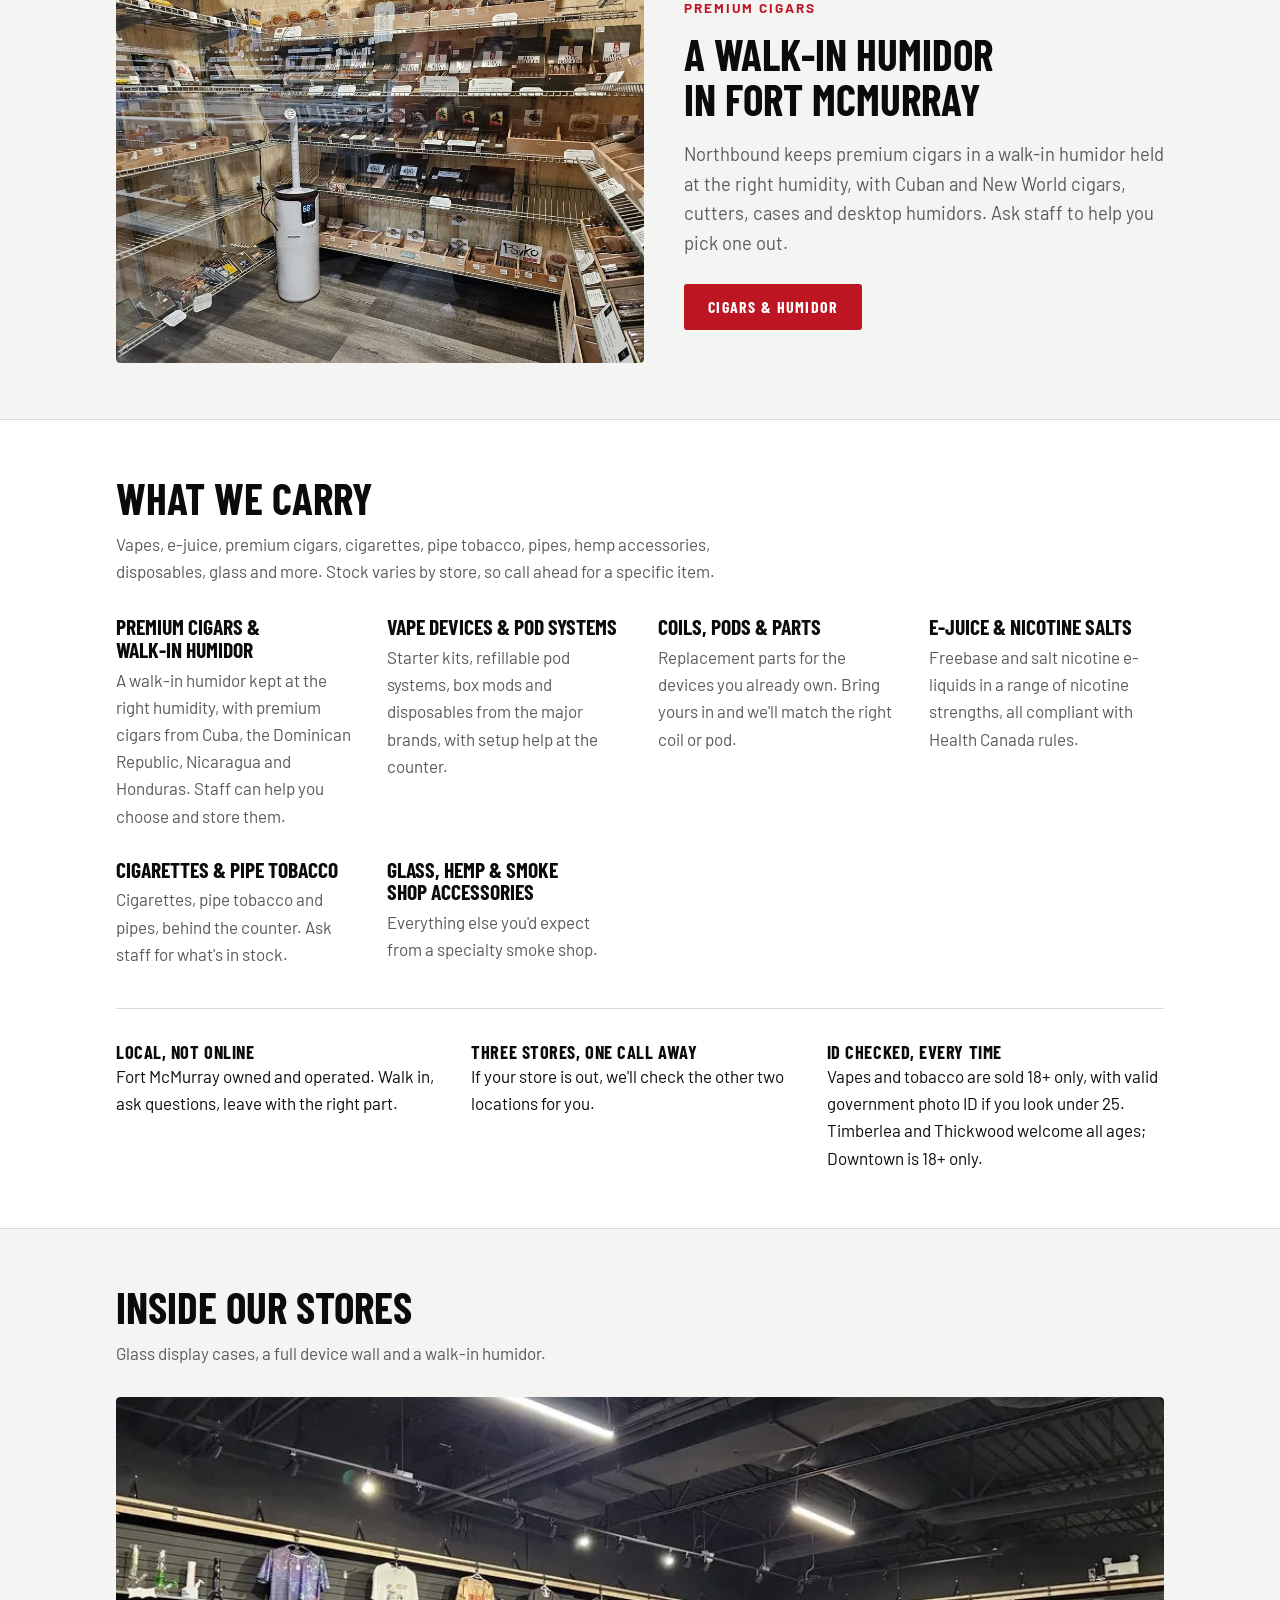
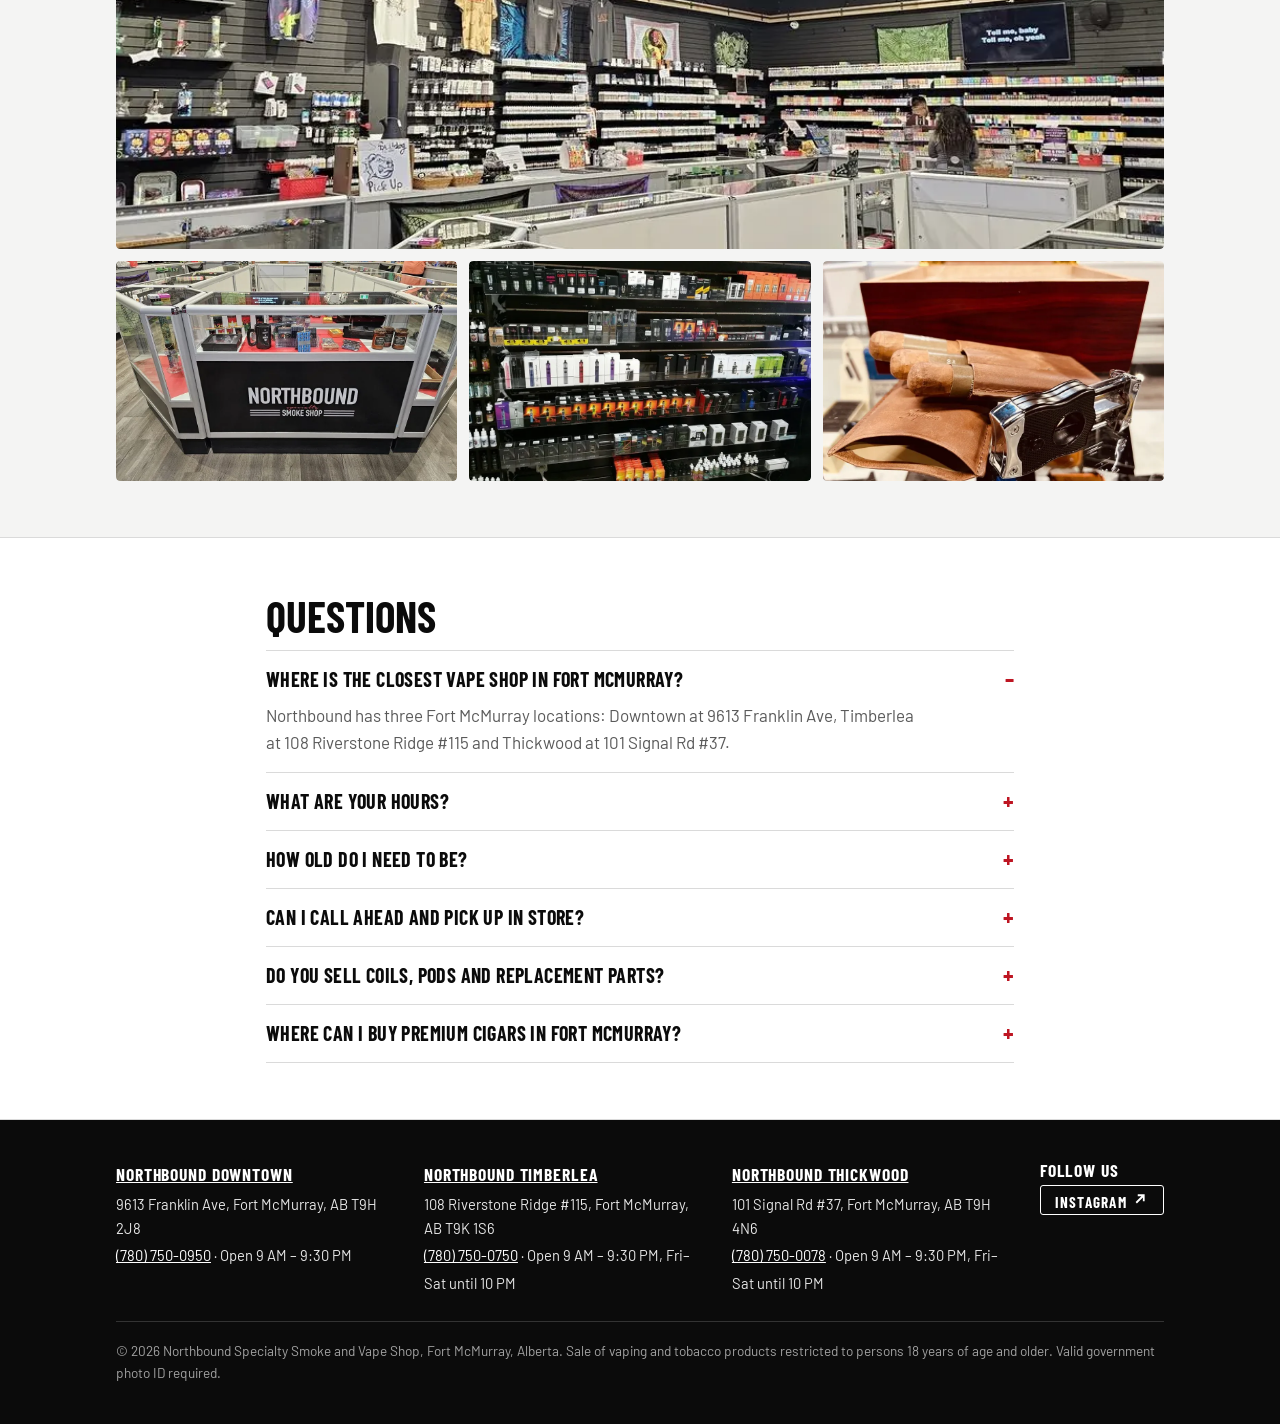
==== commit 512ca525: "Add files via upload" ====
--- a/index.html
+++ b/index.html
@@ -18,7 +18,7 @@
 <link rel="preconnect" href="https://fonts.googleapis.com">
 <link rel="preconnect" href="https://fonts.gstatic.com" crossorigin>
 <link rel="stylesheet" href="https://fonts.googleapis.com/css2?family=Barlow+Condensed:wght@600;700;800&family=Barlow:wght@400;500;600&display=swap">
-<link rel="stylesheet" href="assets/style.css">
+<link rel="stylesheet" href="assets/style.css?v=3">
 <script type="application/ld+json">
 {
  "@context": "https://schema.org",
@@ -405,6 +405,6 @@
 <p id="gate-msg" hidden>Sorry, you must be 18 or older to view this site.</p>
 </div></div>
 
-<script src="assets/site.js"></script>
+<script src="assets/site.js?v=3"></script>
 
 </body></html>
--- a/assets/style.css
+++ b/assets/style.css
@@ -128,8 +128,9 @@
 .feature-img img,.gallery img,.prod-img img,.storefront img{display:block;width:100%;height:100%;object-fit:cover;border-radius:4px;background:var(--line)}
 .feature-img{aspect-ratio:4/3;max-width:100%}
 .feature-text h2{font-size:clamp(1.9rem,4vw,2.7rem)}
-.gallery{display:grid;grid-template-columns:repeat(3,1fr);grid-auto-rows:220px;gap:12px}
+.gallery{display:grid;grid-template-columns:repeat(3,1fr);grid-auto-rows:220px;grid-auto-flow:dense;gap:12px}
 .gallery .g-wide{grid-column:1/-1;grid-row:span 2}
+.gallery .g-tall{grid-row:span 2}
 .gallery figure{min-width:0}
 .prod-img{margin-top:16px;aspect-ratio:4/3;max-width:100%}
 .storefront{margin-top:28px}
@@ -216,3 +217,37 @@
 .page-head .age{font-size:.95rem;padding:10px 16px;margin-top:16px}
 .sign li span.age-s{font:700 .95rem/1 var(--body);letter-spacing:.08em;text-transform:uppercase;opacity:1;color:#7BE39A}
 .sign li span.age-s.adult{color:#FF8A93}
+/* ===== Effects (all disabled when the visitor prefers reduced motion) ===== */
+@media (prefers-reduced-motion: no-preference){
+  /* Reveal on scroll */
+  .fx .reveal{opacity:0;transform:translateY(26px);transition:opacity .7s ease,transform .7s cubic-bezier(.2,.7,.2,1)}
+  .fx .reveal.in{opacity:1;transform:none}
+  /* Hover: cards lift, photos zoom, buttons nudge */
+  .loc{transition:transform .25s ease,box-shadow .25s ease,border-color .25s ease}
+  .loc:hover{transform:translateY(-6px);box-shadow:0 16px 32px rgba(0,0,0,.14);border-color:var(--accent)}
+  .gallery figure,.storefront,.feature-img,.prod-img{overflow:hidden;border-radius:4px}
+  .gallery img,.storefront img,.feature-img img,.prod-img img{transition:transform .6s cubic-bezier(.2,.7,.2,1),filter .6s ease}
+  .gallery figure:hover img,.storefront:hover img,.feature-img:hover img,.prod-img:hover img{transform:scale(1.06);filter:saturate(1.15)}
+  .btn{transition:transform .2s ease,background-color .2s ease,color .2s ease,box-shadow .2s ease}
+  .btn:hover{transform:translateY(-2px);box-shadow:0 6px 16px rgba(0,0,0,.15)}
+  /* Animated sign: rows switch on one by one, squares blink like neon */
+  .fx .sign li{opacity:0;transform:translateX(-14px);animation:nb-on .55s cubic-bezier(.2,.7,.2,1) forwards}
+  .fx .sign li:nth-child(1){animation-delay:.35s}
+  .fx .sign li:nth-child(2){animation-delay:.6s}
+  .fx .sign li:nth-child(3){animation-delay:.85s}
+  .fx .sign .route{animation:nb-flicker 1.4s linear .1s both}
+  .sign li span.age-s{animation:nb-glow 2.8s ease-in-out 1.4s infinite}
+  .squares i{animation:nb-blink 3s steps(1,end) infinite}
+  .squares i:nth-child(2){animation-delay:.5s}
+  .squares i:nth-child(3){animation-delay:1s}
+}
+@keyframes nb-on{to{opacity:1;transform:none}}
+@keyframes nb-flicker{0%{opacity:0}8%{opacity:1}12%{opacity:.2}18%{opacity:1}24%{opacity:.4}30%,100%{opacity:1}}
+@keyframes nb-glow{0%,100%{text-shadow:0 0 0 transparent}50%{text-shadow:0 0 10px currentColor}}
+@keyframes nb-blink{0%,66%{opacity:1}67%,83%{opacity:.25}84%,100%{opacity:1}}
+/* Custom cursor ring (mouse only; real cursor stays visible) */
+.nb-cursor{position:fixed;left:0;top:0;width:30px;height:30px;margin:-15px 0 0 -15px;border:2px solid var(--accent);border-radius:50%;pointer-events:none;z-index:9999;opacity:0;transition:width .2s ease,height .2s ease,margin .2s ease,background-color .2s ease,opacity .2s ease;will-change:transform}
+.nb-cursor.on{opacity:1}
+.nb-cursor.big{width:54px;height:54px;margin:-27px 0 0 -27px;background:rgba(190,21,34,.12)}
+.nb-cursor.down{width:22px;height:22px;margin:-11px 0 0 -11px}
+@media (hover:none),(pointer:coarse),(prefers-reduced-motion:reduce){.nb-cursor{display:none}}
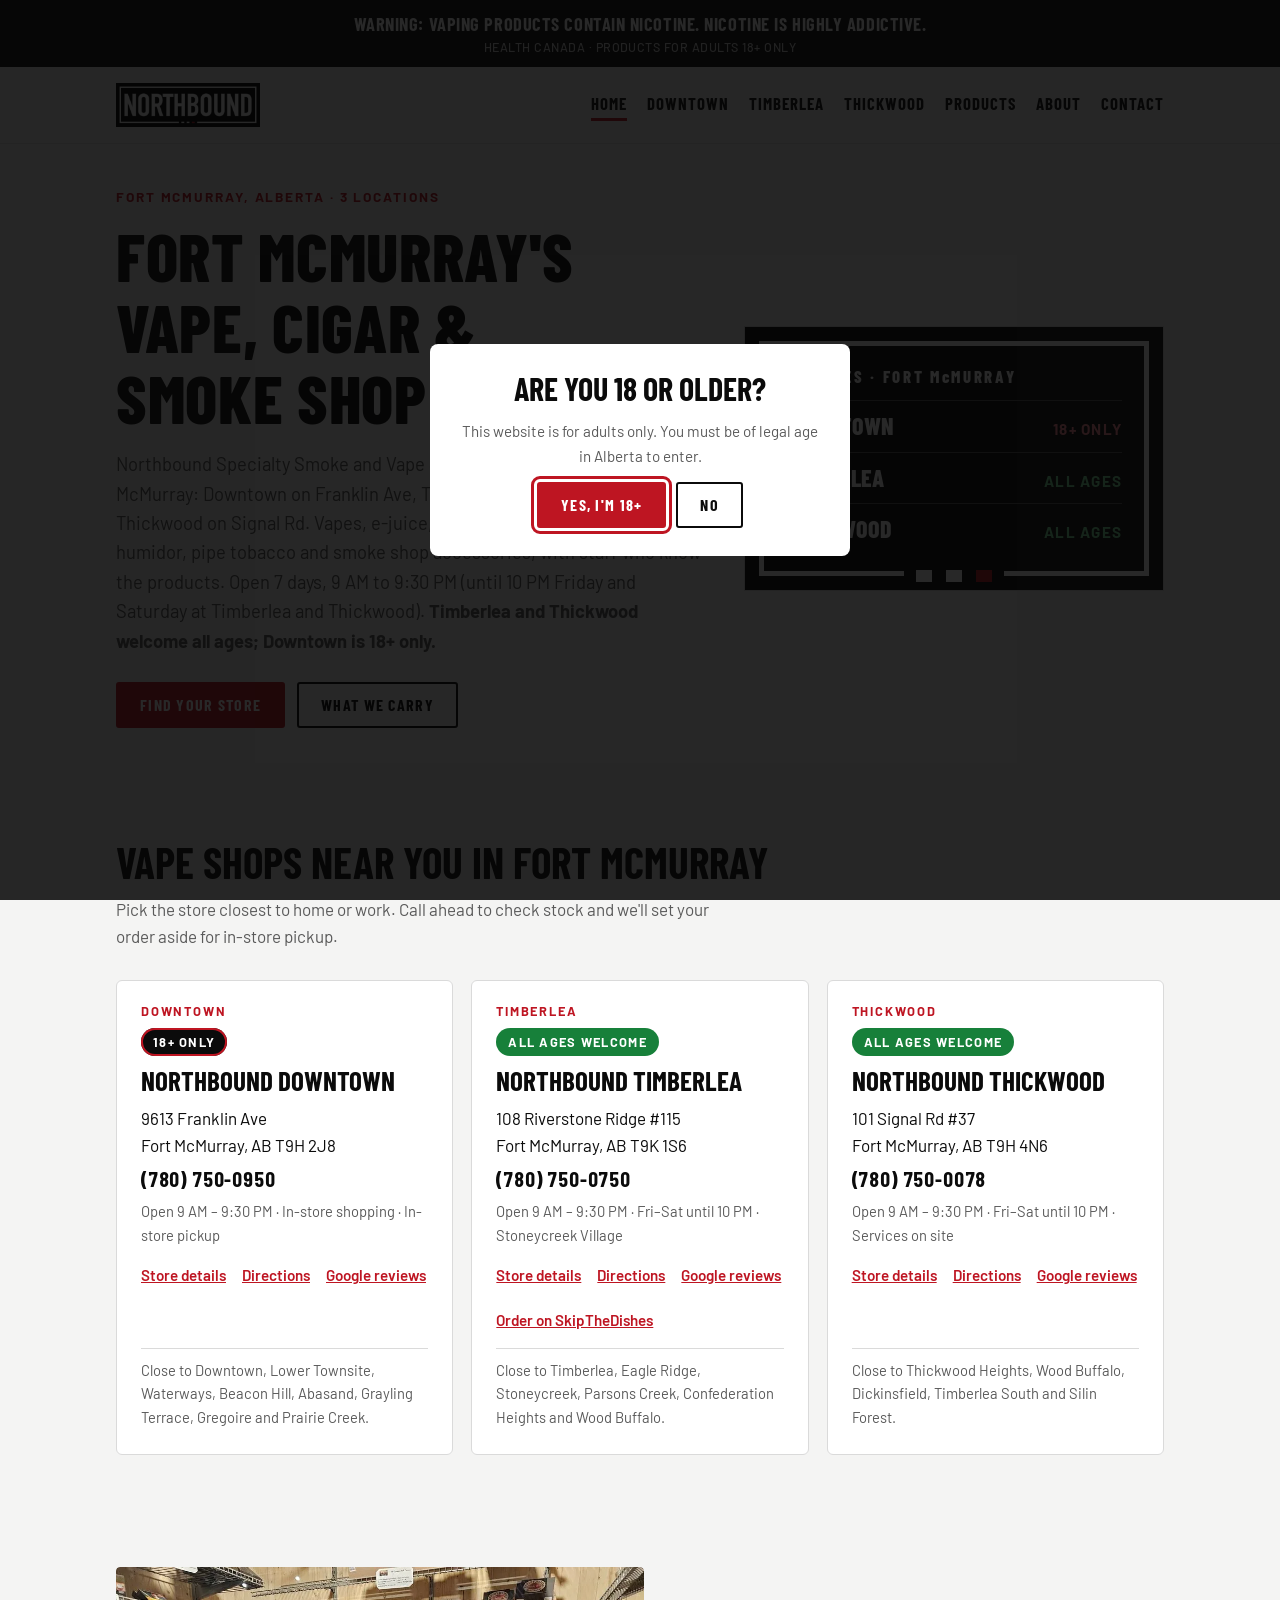
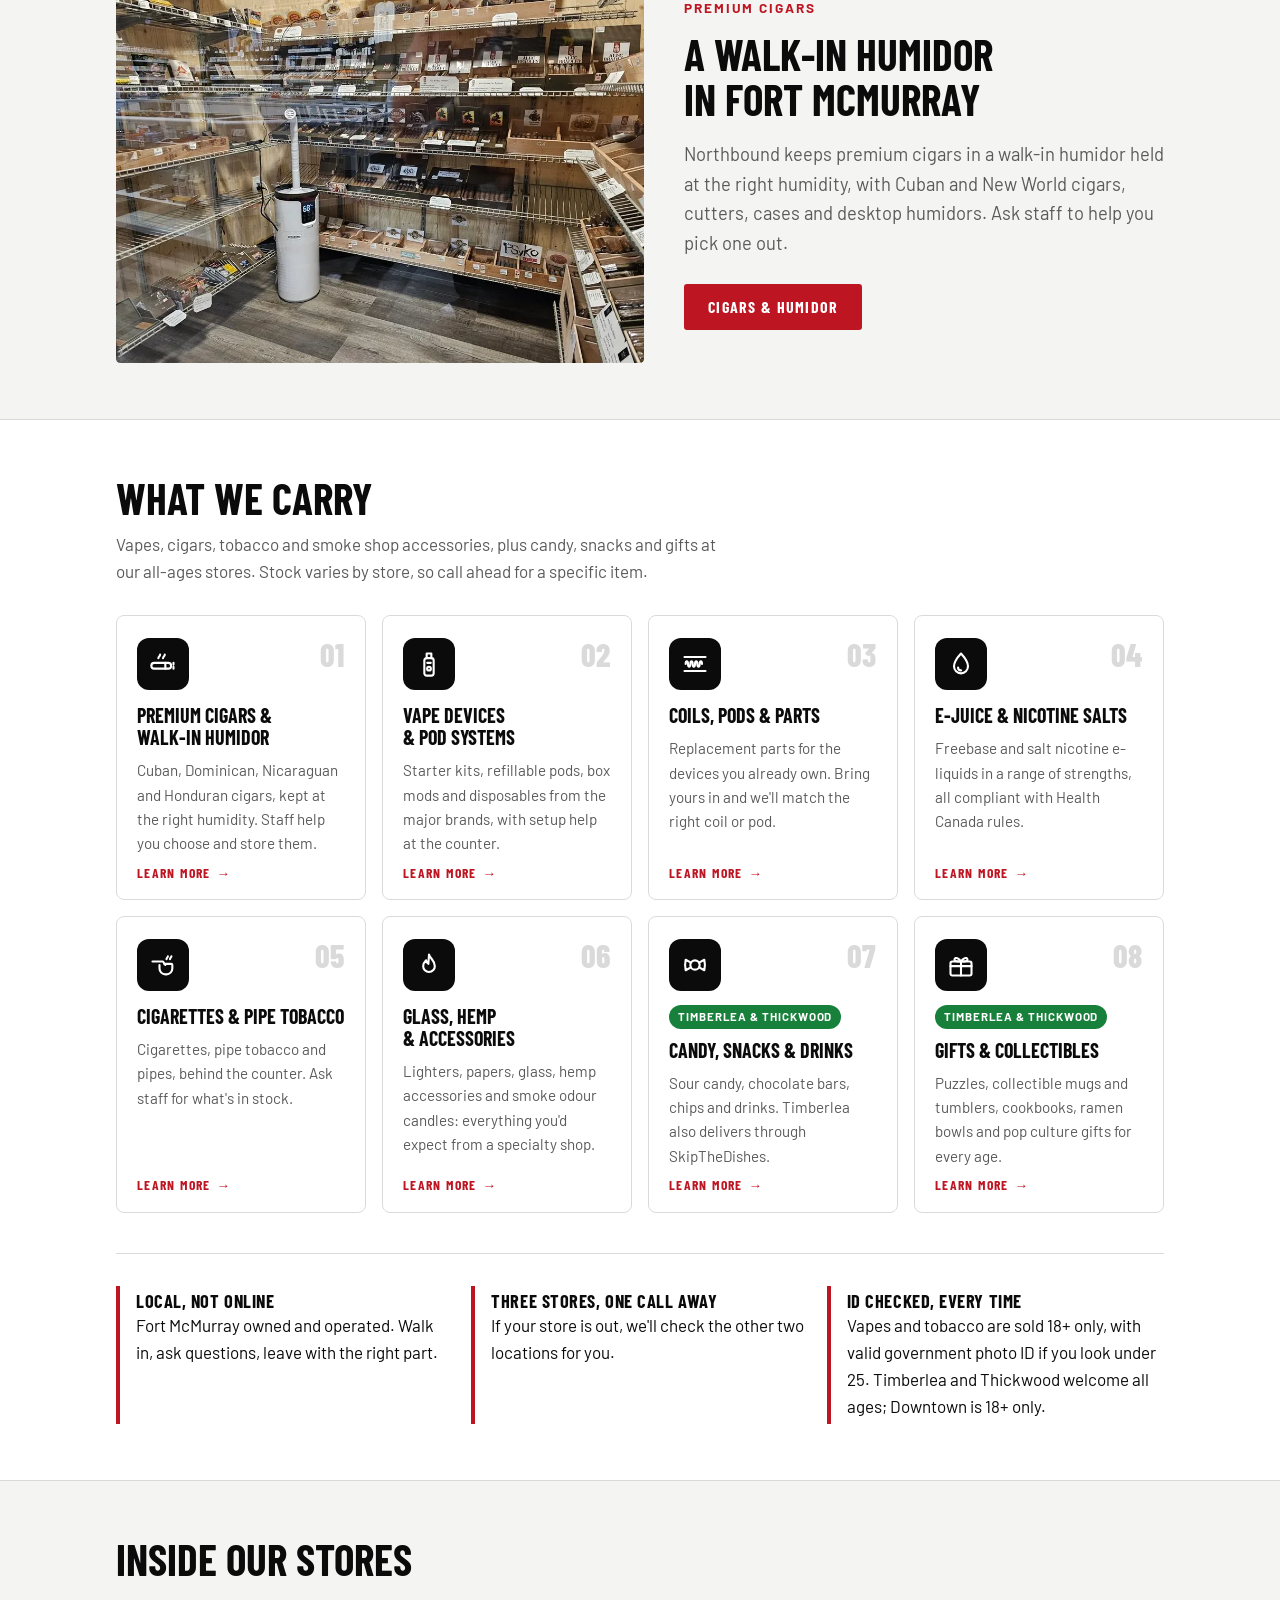
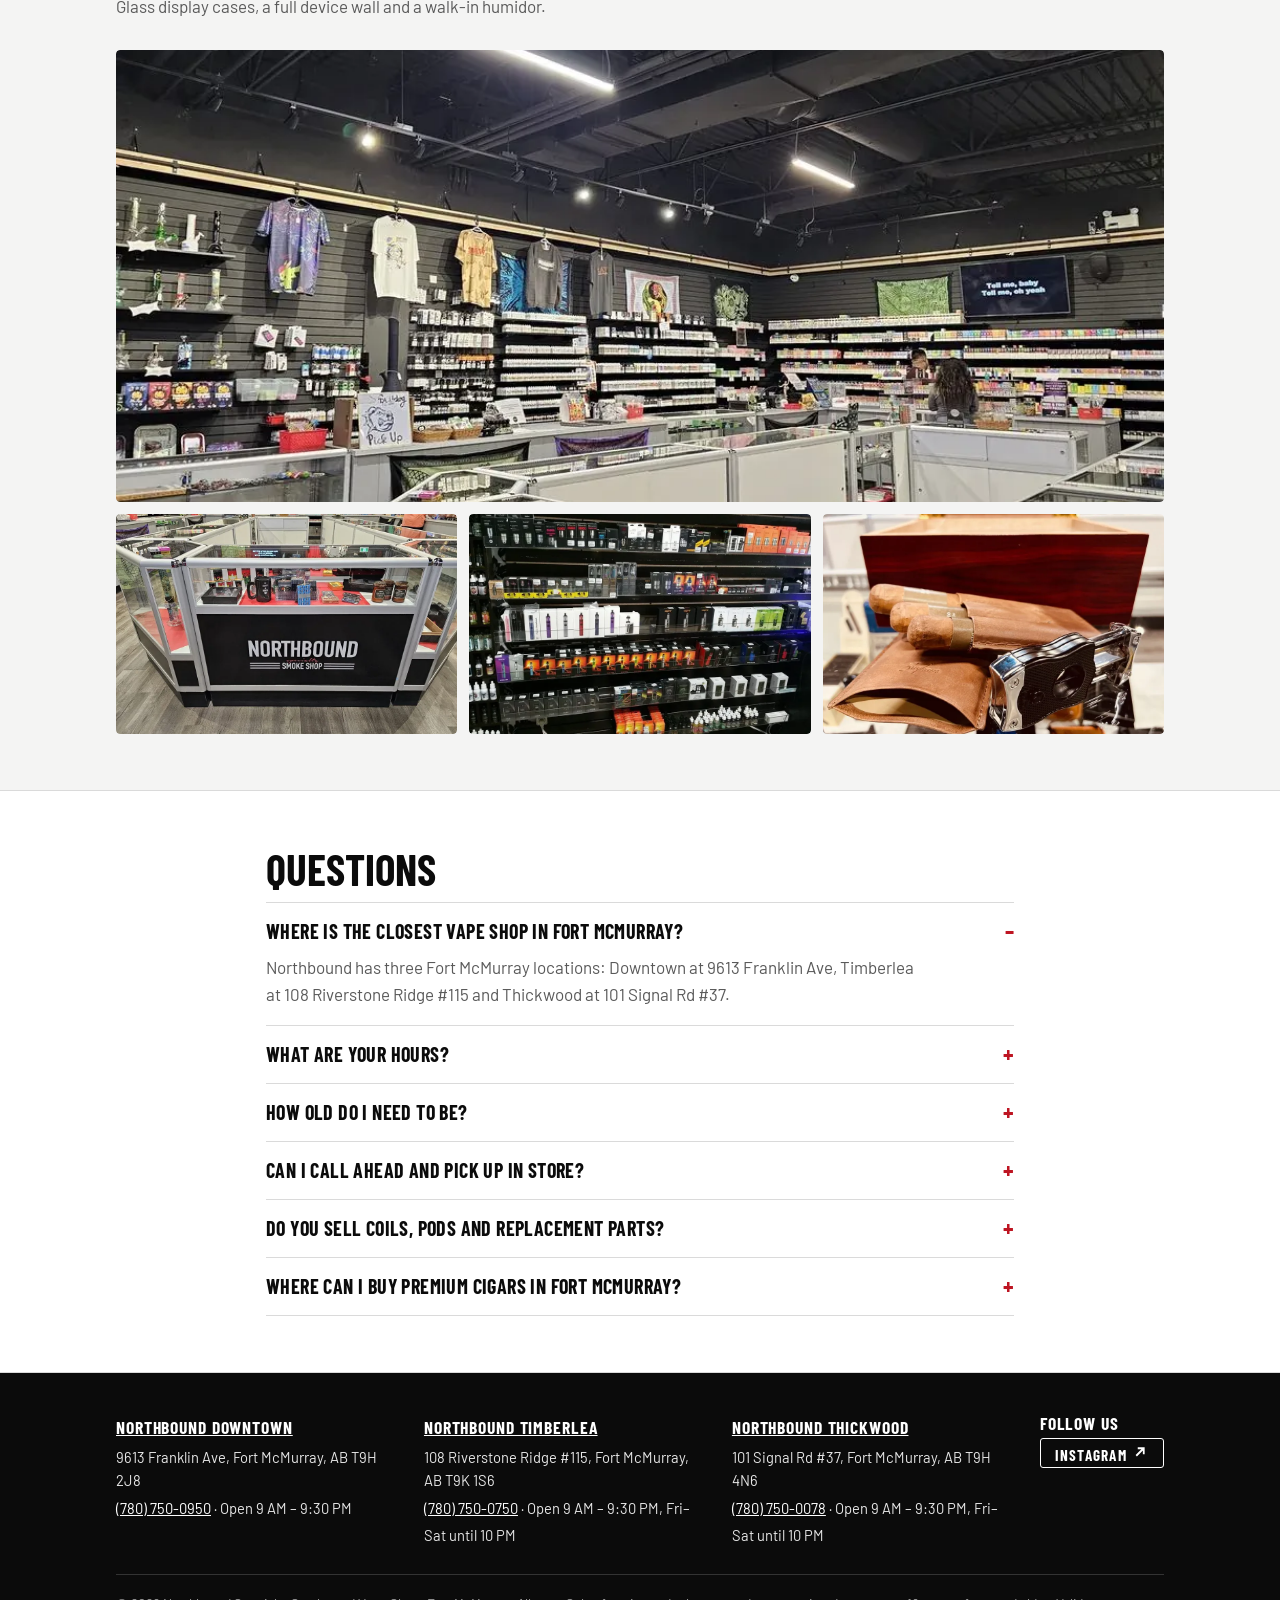
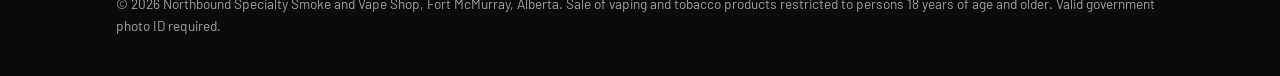
==== commit 410c7a7d: "Add files via upload" ====
--- a/index.html
+++ b/index.html
@@ -18,7 +18,7 @@
 <link rel="preconnect" href="https://fonts.googleapis.com">
 <link rel="preconnect" href="https://fonts.gstatic.com" crossorigin>
 <link rel="stylesheet" href="https://fonts.googleapis.com/css2?family=Barlow+Condensed:wght@600;700;800&family=Barlow:wght@400;500;600&display=swap">
-<link rel="stylesheet" href="assets/style.css?v=3">
+<link rel="stylesheet" href="assets/style.css?v=4">
 <script type="application/ld+json">
 {
  "@context": "https://schema.org",
@@ -370,8 +370,8 @@
 
 <section class="alt"><div class="wrap">
 <h2>What we carry</h2>
-<p class="sub">Vapes, e-juice, premium cigars, cigarettes, pipe tobacco, pipes, hemp accessories, disposables, glass and more. Stock varies by store, so call ahead for a specific item.</p>
-<div class="cats"><div><h3><a href="products/index.html#cigars">Premium cigars &amp; walk-in humidor</a></h3><p>A walk-in humidor kept at the right humidity, with premium cigars from Cuba, the Dominican Republic, Nicaragua and Honduras. Staff can help you choose and store them.</p></div><div><h3><a href="products/index.html#devices">Vape devices &amp; pod systems</a></h3><p>Starter kits, refillable pod systems, box mods and disposables from the major brands, with setup help at the counter.</p></div><div><h3><a href="products/index.html#parts">Coils, pods &amp; parts</a></h3><p>Replacement parts for the devices you already own. Bring yours in and we'll match the right coil or pod.</p></div><div><h3><a href="products/index.html#e-liquids">E-juice &amp; nicotine salts</a></h3><p>Freebase and salt nicotine e-liquids in a range of nicotine strengths, all compliant with Health Canada rules.</p></div><div><h3><a href="products/index.html#tobacco">Cigarettes &amp; pipe tobacco</a></h3><p>Cigarettes, pipe tobacco and pipes, behind the counter. Ask staff for what's in stock.</p></div><div><h3><a href="products/index.html#accessories">Glass, hemp &amp; smoke shop accessories</a></h3><p>Everything else you'd expect from a specialty smoke shop.</p></div></div>
+<p class="sub">Vapes, cigars, tobacco and smoke shop accessories, plus candy, snacks and gifts at our all-ages stores. Stock varies by store, so call ahead for a specific item.</p>
+<div class="cats"><a class="cat" href="products/index.html#cigars"><span class="cat-top"><span class="cat-ico"><svg viewBox="0 0 24 24" aria-hidden="true" fill="none" stroke="currentColor" stroke-width="1.8" stroke-linecap="round" stroke-linejoin="round"><rect x="2" y="11" width="17" height="5" rx="2.5"/><path d="M14 11v5"/><path d="M21 16v-1.5M21 12.5V11"/><path d="M8 7c0-1.5 1.5-1.5 1.5-3M12 7c0-1.5 1.5-1.5 1.5-3"/></svg></span><span class="cat-n">01</span></span><h3>Premium cigars &amp; walk-in humidor</h3><p>Cuban, Dominican, Nicaraguan and Honduran cigars, kept at the right humidity. Staff help you choose and store them.</p><span class="cat-more">Learn more <span aria-hidden="true">→</span></span></a><a class="cat" href="products/index.html#devices"><span class="cat-top"><span class="cat-ico"><svg viewBox="0 0 24 24" aria-hidden="true" fill="none" stroke="currentColor" stroke-width="1.8" stroke-linecap="round" stroke-linejoin="round"><rect x="8" y="7" width="8" height="15" rx="2"/><path d="M10 7V3h4v4"/><circle cx="12" cy="16" r="1.6"/><path d="M10.5 11h3"/></svg></span><span class="cat-n">02</span></span><h3>Vape devices &amp; pod systems</h3><p>Starter kits, refillable pods, box mods and disposables from the major brands, with setup help at the counter.</p><span class="cat-more">Learn more <span aria-hidden="true">→</span></span></a><a class="cat" href="products/index.html#parts"><span class="cat-top"><span class="cat-ico"><svg viewBox="0 0 24 24" aria-hidden="true" fill="none" stroke="currentColor" stroke-width="1.8" stroke-linecap="round" stroke-linejoin="round"><path d="M4 12c0-3 2-3 2 0s2 3 2 0 2-3 2 0 2 3 2 0 2-3 2 0 2 3 2 0 2-3 2 0"/><path d="M3 18h18M3 6h18"/></svg></span><span class="cat-n">03</span></span><h3>Coils, pods &amp; parts</h3><p>Replacement parts for the devices you already own. Bring yours in and we'll match the right coil or pod.</p><span class="cat-more">Learn more <span aria-hidden="true">→</span></span></a><a class="cat" href="products/index.html#e-liquids"><span class="cat-top"><span class="cat-ico"><svg viewBox="0 0 24 24" aria-hidden="true" fill="none" stroke="currentColor" stroke-width="1.8" stroke-linecap="round" stroke-linejoin="round"><path d="M12 3s6 6.5 6 11a6 6 0 0 1-12 0c0-4.5 6-11 6-11z"/><path d="M9.5 15a2.5 2.5 0 0 0 2.5 2.5"/></svg></span><span class="cat-n">04</span></span><h3>E-juice &amp; nicotine salts</h3><p>Freebase and salt nicotine e-liquids in a range of strengths, all compliant with Health Canada rules.</p><span class="cat-more">Learn more <span aria-hidden="true">→</span></span></a><a class="cat" href="products/index.html#tobacco"><span class="cat-top"><span class="cat-ico"><svg viewBox="0 0 24 24" aria-hidden="true" fill="none" stroke="currentColor" stroke-width="1.8" stroke-linecap="round" stroke-linejoin="round"><path d="M3 9h9l2 3"/><path d="M13 11h6a1 1 0 0 1 1 1v3a5 5 0 0 1-5 5h-1a5 5 0 0 1-5-5v-3"/><path d="M15 7c0-1.2 1.2-1.2 1.2-2.4M18 7c0-1.2 1.2-1.2 1.2-2.4"/></svg></span><span class="cat-n">05</span></span><h3>Cigarettes &amp; pipe tobacco</h3><p>Cigarettes, pipe tobacco and pipes, behind the counter. Ask staff for what's in stock.</p><span class="cat-more">Learn more <span aria-hidden="true">→</span></span></a><a class="cat" href="products/index.html#accessories"><span class="cat-top"><span class="cat-ico"><svg viewBox="0 0 24 24" aria-hidden="true" fill="none" stroke="currentColor" stroke-width="1.8" stroke-linecap="round" stroke-linejoin="round"><path d="M12 3c1 3.5 5 5 5 10a5 5 0 0 1-10 0c0-2.5 1.5-4 2.5-5 .3 1.6 1 2.5 2 3 0-3 .5-5.5.5-8z"/></svg></span><span class="cat-n">06</span></span><h3>Glass, hemp &amp; accessories</h3><p>Lighters, papers, glass, hemp accessories and smoke odour candles: everything you'd expect from a specialty shop.</p><span class="cat-more">Learn more <span aria-hidden="true">→</span></span></a><a class="cat" href="vape-shop-thickwood-fort-mcmurray/index.html"><span class="cat-top"><span class="cat-ico"><svg viewBox="0 0 24 24" aria-hidden="true" fill="none" stroke="currentColor" stroke-width="1.8" stroke-linecap="round" stroke-linejoin="round"><circle cx="12" cy="12" r="4"/><path d="M8.5 10 4 7.5 3.5 12 4 16.5l4.5-2.5M15.5 10 20 7.5l.5 4.5-.5 4.5-4.5-2.5"/></svg></span><span class="cat-n">07</span></span><span class="cat-tag">Timberlea &amp; Thickwood</span><h3>Candy, snacks &amp; drinks</h3><p>Sour candy, chocolate bars, chips and drinks. Timberlea also delivers through SkipTheDishes.</p><span class="cat-more">Learn more <span aria-hidden="true">→</span></span></a><a class="cat" href="vape-shop-thickwood-fort-mcmurray/index.html"><span class="cat-top"><span class="cat-ico"><svg viewBox="0 0 24 24" aria-hidden="true" fill="none" stroke="currentColor" stroke-width="1.8" stroke-linecap="round" stroke-linejoin="round"><rect x="3" y="9" width="18" height="12" rx="1.5"/><path d="M3 13h18M12 9v12"/><path d="M12 9c-1.5-3-5-4-5.5-2S9 9 12 9zm0 0c1.5-3 5-4 5.5-2S15 9 12 9z"/></svg></span><span class="cat-n">08</span></span><span class="cat-tag">Timberlea &amp; Thickwood</span><h3>Gifts &amp; collectibles</h3><p>Puzzles, collectible mugs and tumblers, cookbooks, ramen bowls and pop culture gifts for every age.</p><span class="cat-more">Learn more <span aria-hidden="true">→</span></span></a></div>
 <div class="why">
 <div><strong>Local, not online</strong>Fort McMurray owned and operated. Walk in, ask questions, leave with the right part.</div>
 <div><strong>Three stores, one call away</strong>If your store is out, we'll check the other two locations for you.</div>
@@ -405,6 +405,6 @@
 <p id="gate-msg" hidden>Sorry, you must be 18 or older to view this site.</p>
 </div></div>
 
-<script src="assets/site.js?v=3"></script>
+<script src="assets/site.js?v=4"></script>
 
 </body></html>
--- a/assets/style.css
+++ b/assets/style.css
@@ -110,13 +110,28 @@
 .others{display:grid;grid-template-columns:repeat(2,1fr);gap:18px}
 
 /* Products */
-.cats{display:grid;grid-template-columns:repeat(auto-fit,minmax(220px,1fr));gap:28px 36px}
-.cats h3{font-size:1.35rem;margin-bottom:6px}
-.cats h3 a{text-decoration:none}
-.cats h3 a:hover{color:var(--accent)}
-.cats p{color:var(--muted)}
+.cats{display:grid;grid-template-columns:repeat(4,minmax(0,1fr));gap:16px}
+.cat{position:relative;display:flex;flex-direction:column;gap:10px;background:var(--surface);border:1px solid var(--line);border-radius:8px;padding:22px 20px 20px;text-decoration:none;color:var(--ink);overflow:hidden;transition:transform .25s ease,box-shadow .25s ease,border-color .25s ease}
+.cat::before{content:"";position:absolute;left:0;top:0;height:4px;width:100%;background:var(--accent);transform:scaleX(0);transform-origin:left;transition:transform .35s cubic-bezier(.2,.7,.2,1)}
+.cat-top{display:flex;justify-content:space-between;align-items:flex-start;margin-bottom:4px}
+.cat-ico{width:52px;height:52px;border-radius:12px;background:var(--sign);color:var(--sign-ink);display:grid;place-items:center;transition:background-color .25s ease,transform .25s ease}
+.cat-ico svg{width:28px;height:28px}
+.cat-n{font:800 2rem/1 var(--display);color:var(--line);letter-spacing:.02em;transition:color .25s ease}
+.cat-tag{align-self:flex-start;font:700 .72rem/1 var(--body);letter-spacing:.08em;text-transform:uppercase;background:#17803A;color:#fff;padding:6px 9px;border-radius:999px}
+.cat h3{font-size:1.25rem;line-height:1.1}
+.cat p{color:var(--muted);font-size:.95rem;flex:1}
+.cat-more{font:700 .85rem/1 var(--display);letter-spacing:.1em;text-transform:uppercase;color:var(--accent);display:inline-flex;gap:6px}
+.cat-more span{transition:transform .25s ease}
+.cat:hover,.cat:focus-visible{border-color:var(--accent);box-shadow:0 14px 30px rgba(0,0,0,.12);transform:translateY(-5px)}
+.cat:hover::before,.cat:focus-visible::before{transform:scaleX(1)}
+.cat:hover .cat-ico,.cat:focus-visible .cat-ico{background:var(--accent);transform:rotate(-6deg)}
+.cat:hover .cat-n,.cat:focus-visible .cat-n{color:var(--accent)}
+.cat:hover .cat-more span,.cat:focus-visible .cat-more span{transform:translateX(5px)}
+@media (max-width:980px){.cats{grid-template-columns:repeat(2,minmax(0,1fr))}}
+@media (max-width:560px){.cats{grid-template-columns:1fr}}
+@media (prefers-reduced-motion:reduce){.cat,.cat::before,.cat-ico,.cat-more span{transition:none}.cat:hover{transform:none}}
 .why{display:grid;grid-template-columns:repeat(auto-fit,minmax(240px,1fr));gap:18px;margin-top:40px;padding-top:32px;border-top:1px solid var(--line)}
-.why div{min-width:0}
+.why div{min-width:0;border-left:4px solid var(--accent);padding:4px 0 4px 16px}
 .why strong{display:block;font:700 1.15rem/1.2 var(--display);text-transform:uppercase;letter-spacing:.03em}
 .prod{display:grid;grid-template-columns:minmax(0,1fr) minmax(0,2fr);gap:12px 40px;padding-block:34px;border-top:1px solid var(--line);scroll-margin-top:20px}
 .prod h2{font-size:clamp(1.6rem,3.4vw,2.2rem)}
@@ -245,9 +260,3 @@
 @keyframes nb-flicker{0%{opacity:0}8%{opacity:1}12%{opacity:.2}18%{opacity:1}24%{opacity:.4}30%,100%{opacity:1}}
 @keyframes nb-glow{0%,100%{text-shadow:0 0 0 transparent}50%{text-shadow:0 0 10px currentColor}}
 @keyframes nb-blink{0%,66%{opacity:1}67%,83%{opacity:.25}84%,100%{opacity:1}}
-/* Custom cursor ring (mouse only; real cursor stays visible) */
-.nb-cursor{position:fixed;left:0;top:0;width:30px;height:30px;margin:-15px 0 0 -15px;border:2px solid var(--accent);border-radius:50%;pointer-events:none;z-index:9999;opacity:0;transition:width .2s ease,height .2s ease,margin .2s ease,background-color .2s ease,opacity .2s ease;will-change:transform}
-.nb-cursor.on{opacity:1}
-.nb-cursor.big{width:54px;height:54px;margin:-27px 0 0 -27px;background:rgba(190,21,34,.12)}
-.nb-cursor.down{width:22px;height:22px;margin:-11px 0 0 -11px}
-@media (hover:none),(pointer:coarse),(prefers-reduced-motion:reduce){.nb-cursor{display:none}}
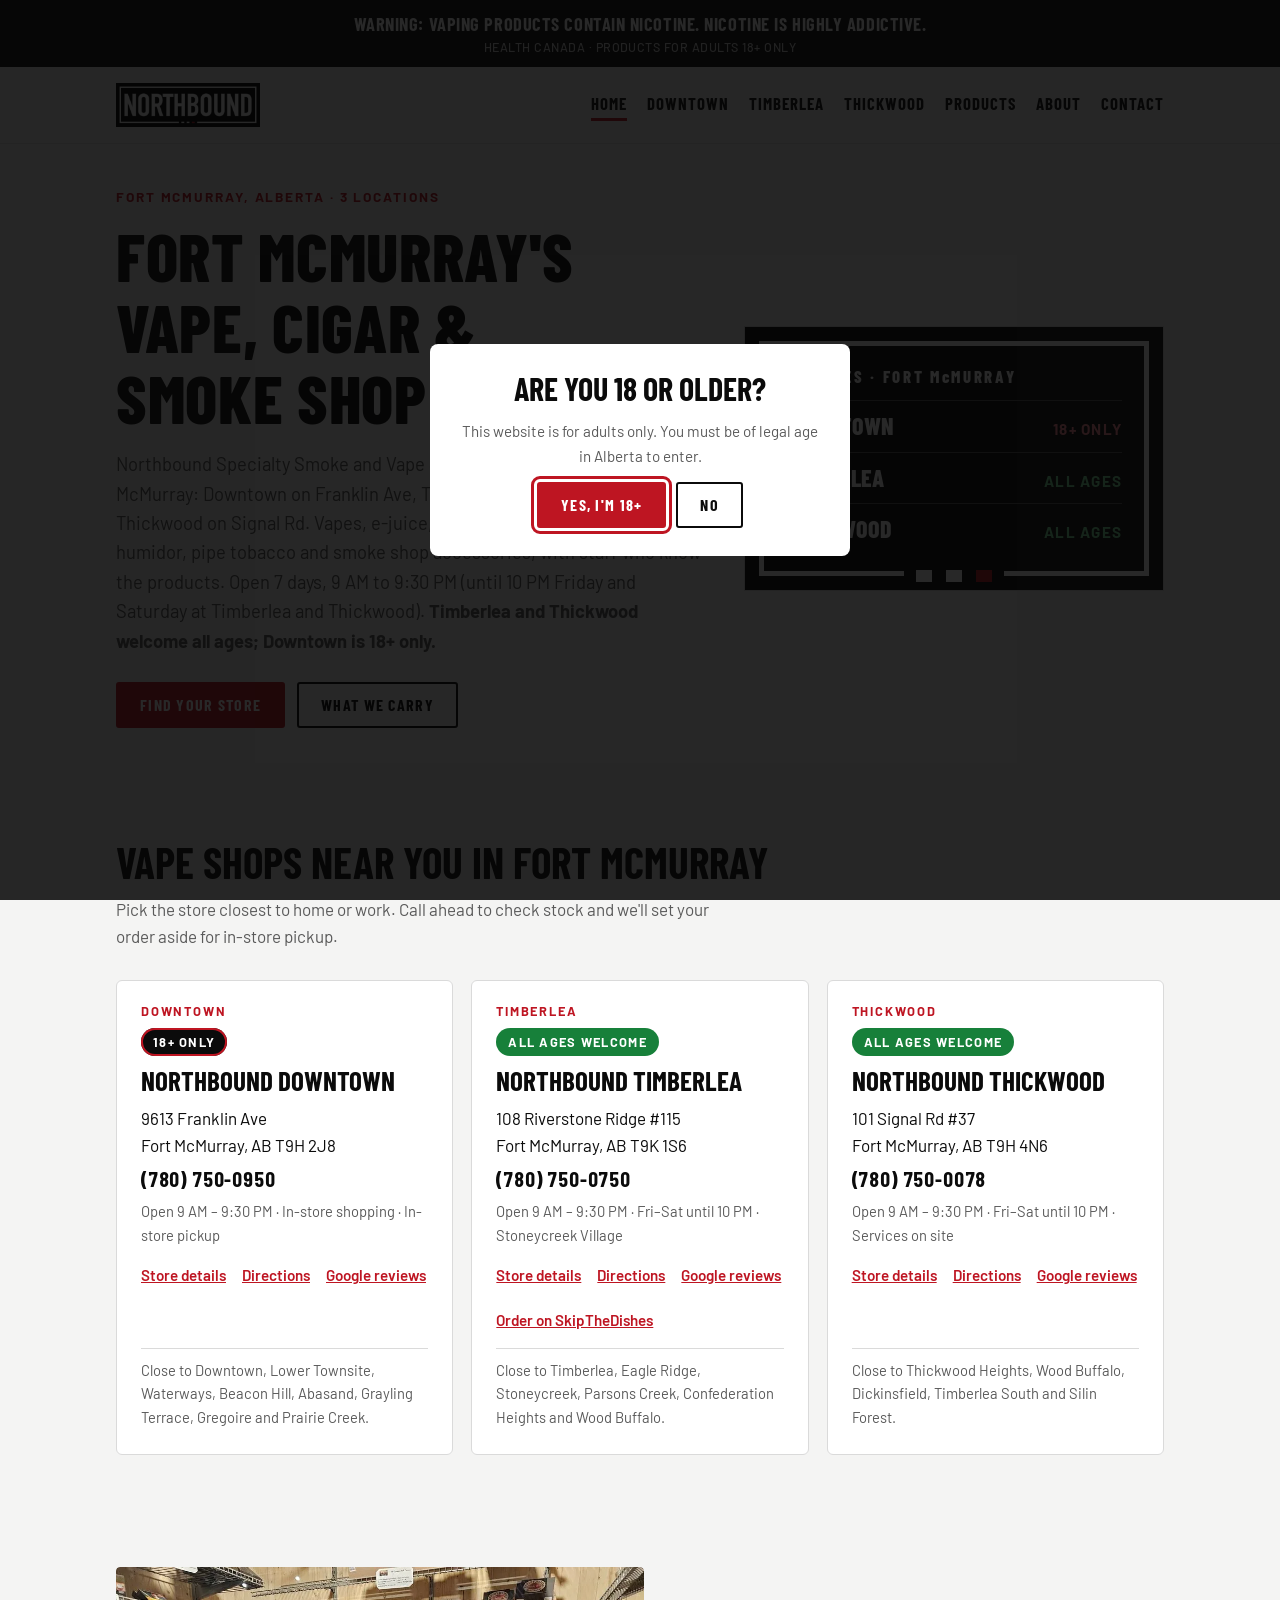
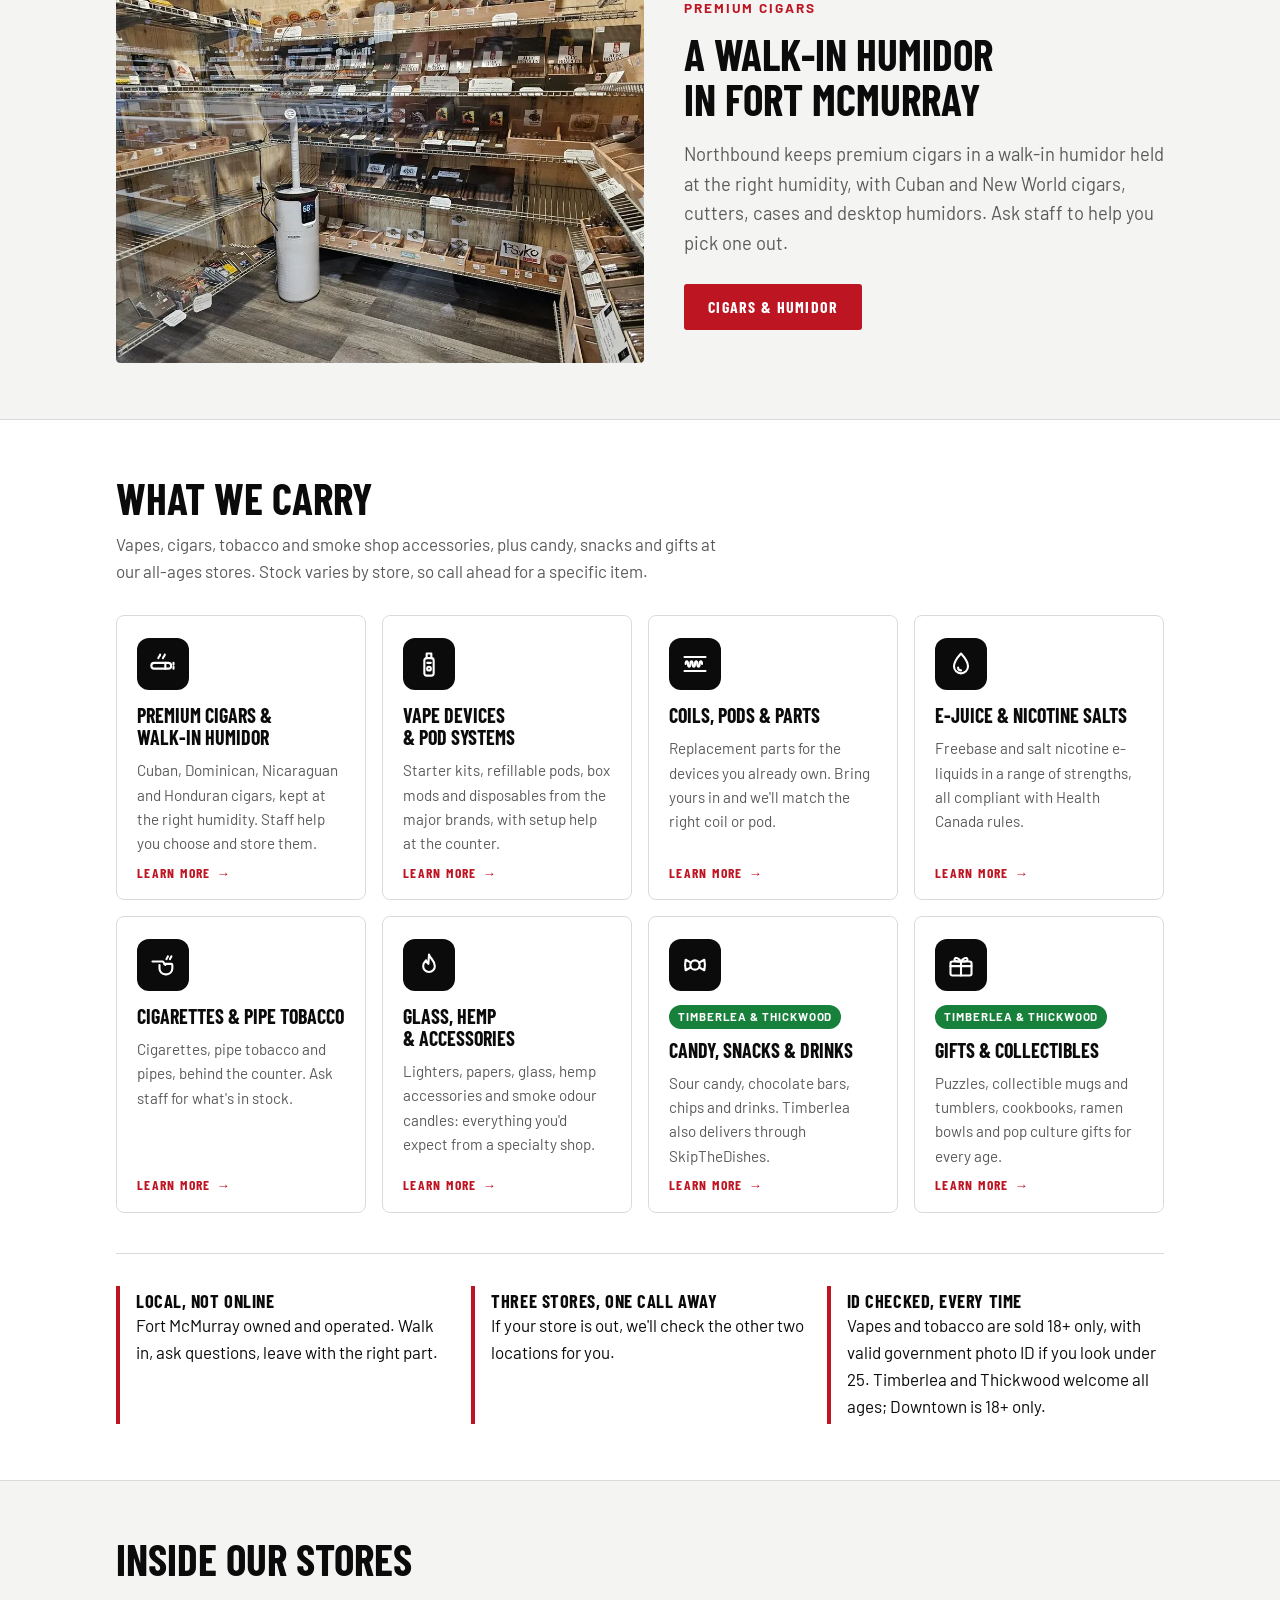
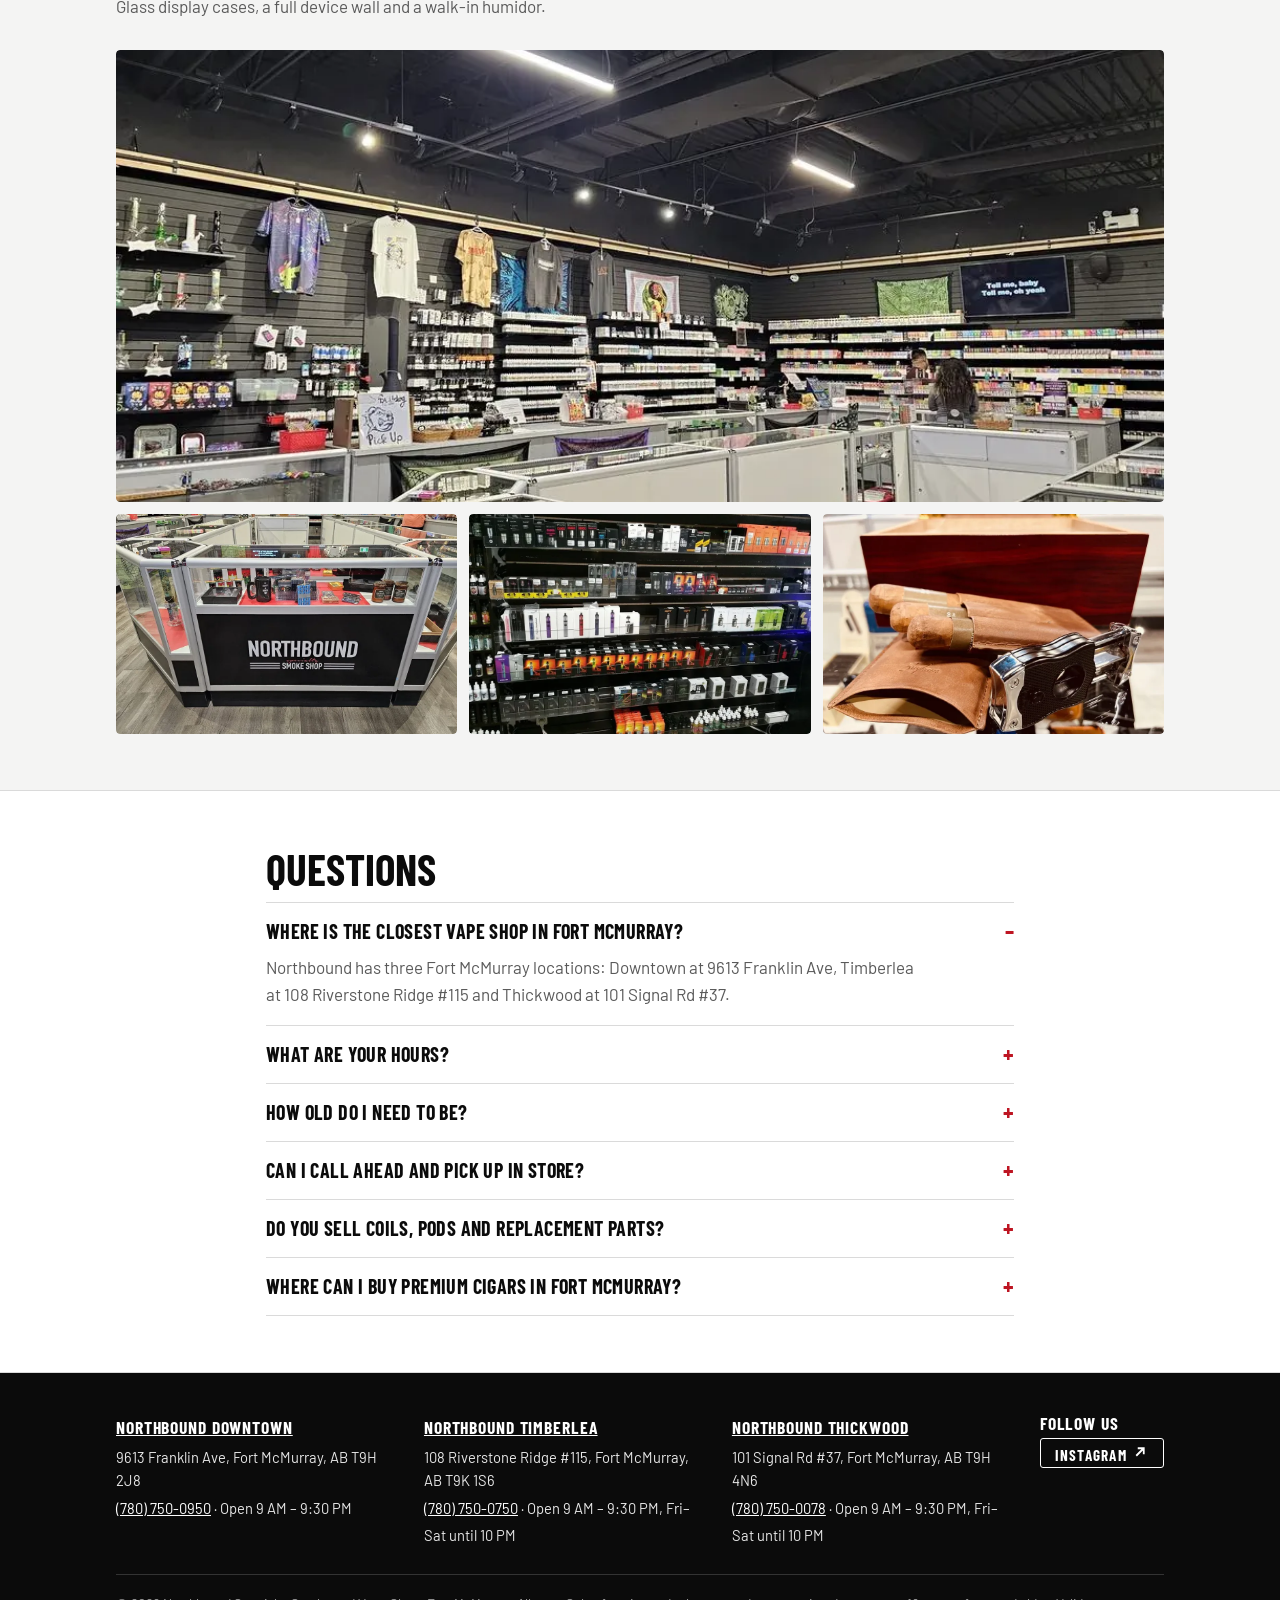
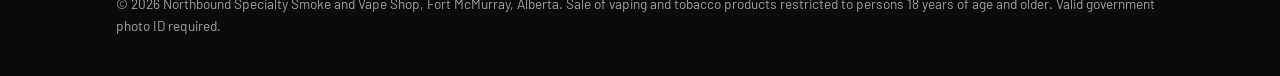
==== commit 43df5bad: "Add files via upload" ====
--- a/index.html
+++ b/index.html
@@ -371,7 +371,7 @@
 <section class="alt"><div class="wrap">
 <h2>What we carry</h2>
 <p class="sub">Vapes, cigars, tobacco and smoke shop accessories, plus candy, snacks and gifts at our all-ages stores. Stock varies by store, so call ahead for a specific item.</p>
-<div class="cats"><a class="cat" href="products/index.html#cigars"><span class="cat-top"><span class="cat-ico"><svg viewBox="0 0 24 24" aria-hidden="true" fill="none" stroke="currentColor" stroke-width="1.8" stroke-linecap="round" stroke-linejoin="round"><rect x="2" y="11" width="17" height="5" rx="2.5"/><path d="M14 11v5"/><path d="M21 16v-1.5M21 12.5V11"/><path d="M8 7c0-1.5 1.5-1.5 1.5-3M12 7c0-1.5 1.5-1.5 1.5-3"/></svg></span><span class="cat-n">01</span></span><h3>Premium cigars &amp; walk-in humidor</h3><p>Cuban, Dominican, Nicaraguan and Honduran cigars, kept at the right humidity. Staff help you choose and store them.</p><span class="cat-more">Learn more <span aria-hidden="true">→</span></span></a><a class="cat" href="products/index.html#devices"><span class="cat-top"><span class="cat-ico"><svg viewBox="0 0 24 24" aria-hidden="true" fill="none" stroke="currentColor" stroke-width="1.8" stroke-linecap="round" stroke-linejoin="round"><rect x="8" y="7" width="8" height="15" rx="2"/><path d="M10 7V3h4v4"/><circle cx="12" cy="16" r="1.6"/><path d="M10.5 11h3"/></svg></span><span class="cat-n">02</span></span><h3>Vape devices &amp; pod systems</h3><p>Starter kits, refillable pods, box mods and disposables from the major brands, with setup help at the counter.</p><span class="cat-more">Learn more <span aria-hidden="true">→</span></span></a><a class="cat" href="products/index.html#parts"><span class="cat-top"><span class="cat-ico"><svg viewBox="0 0 24 24" aria-hidden="true" fill="none" stroke="currentColor" stroke-width="1.8" stroke-linecap="round" stroke-linejoin="round"><path d="M4 12c0-3 2-3 2 0s2 3 2 0 2-3 2 0 2 3 2 0 2-3 2 0 2 3 2 0 2-3 2 0"/><path d="M3 18h18M3 6h18"/></svg></span><span class="cat-n">03</span></span><h3>Coils, pods &amp; parts</h3><p>Replacement parts for the devices you already own. Bring yours in and we'll match the right coil or pod.</p><span class="cat-more">Learn more <span aria-hidden="true">→</span></span></a><a class="cat" href="products/index.html#e-liquids"><span class="cat-top"><span class="cat-ico"><svg viewBox="0 0 24 24" aria-hidden="true" fill="none" stroke="currentColor" stroke-width="1.8" stroke-linecap="round" stroke-linejoin="round"><path d="M12 3s6 6.5 6 11a6 6 0 0 1-12 0c0-4.5 6-11 6-11z"/><path d="M9.5 15a2.5 2.5 0 0 0 2.5 2.5"/></svg></span><span class="cat-n">04</span></span><h3>E-juice &amp; nicotine salts</h3><p>Freebase and salt nicotine e-liquids in a range of strengths, all compliant with Health Canada rules.</p><span class="cat-more">Learn more <span aria-hidden="true">→</span></span></a><a class="cat" href="products/index.html#tobacco"><span class="cat-top"><span class="cat-ico"><svg viewBox="0 0 24 24" aria-hidden="true" fill="none" stroke="currentColor" stroke-width="1.8" stroke-linecap="round" stroke-linejoin="round"><path d="M3 9h9l2 3"/><path d="M13 11h6a1 1 0 0 1 1 1v3a5 5 0 0 1-5 5h-1a5 5 0 0 1-5-5v-3"/><path d="M15 7c0-1.2 1.2-1.2 1.2-2.4M18 7c0-1.2 1.2-1.2 1.2-2.4"/></svg></span><span class="cat-n">05</span></span><h3>Cigarettes &amp; pipe tobacco</h3><p>Cigarettes, pipe tobacco and pipes, behind the counter. Ask staff for what's in stock.</p><span class="cat-more">Learn more <span aria-hidden="true">→</span></span></a><a class="cat" href="products/index.html#accessories"><span class="cat-top"><span class="cat-ico"><svg viewBox="0 0 24 24" aria-hidden="true" fill="none" stroke="currentColor" stroke-width="1.8" stroke-linecap="round" stroke-linejoin="round"><path d="M12 3c1 3.5 5 5 5 10a5 5 0 0 1-10 0c0-2.5 1.5-4 2.5-5 .3 1.6 1 2.5 2 3 0-3 .5-5.5.5-8z"/></svg></span><span class="cat-n">06</span></span><h3>Glass, hemp &amp; accessories</h3><p>Lighters, papers, glass, hemp accessories and smoke odour candles: everything you'd expect from a specialty shop.</p><span class="cat-more">Learn more <span aria-hidden="true">→</span></span></a><a class="cat" href="vape-shop-thickwood-fort-mcmurray/index.html"><span class="cat-top"><span class="cat-ico"><svg viewBox="0 0 24 24" aria-hidden="true" fill="none" stroke="currentColor" stroke-width="1.8" stroke-linecap="round" stroke-linejoin="round"><circle cx="12" cy="12" r="4"/><path d="M8.5 10 4 7.5 3.5 12 4 16.5l4.5-2.5M15.5 10 20 7.5l.5 4.5-.5 4.5-4.5-2.5"/></svg></span><span class="cat-n">07</span></span><span class="cat-tag">Timberlea &amp; Thickwood</span><h3>Candy, snacks &amp; drinks</h3><p>Sour candy, chocolate bars, chips and drinks. Timberlea also delivers through SkipTheDishes.</p><span class="cat-more">Learn more <span aria-hidden="true">→</span></span></a><a class="cat" href="vape-shop-thickwood-fort-mcmurray/index.html"><span class="cat-top"><span class="cat-ico"><svg viewBox="0 0 24 24" aria-hidden="true" fill="none" stroke="currentColor" stroke-width="1.8" stroke-linecap="round" stroke-linejoin="round"><rect x="3" y="9" width="18" height="12" rx="1.5"/><path d="M3 13h18M12 9v12"/><path d="M12 9c-1.5-3-5-4-5.5-2S9 9 12 9zm0 0c1.5-3 5-4 5.5-2S15 9 12 9z"/></svg></span><span class="cat-n">08</span></span><span class="cat-tag">Timberlea &amp; Thickwood</span><h3>Gifts &amp; collectibles</h3><p>Puzzles, collectible mugs and tumblers, cookbooks, ramen bowls and pop culture gifts for every age.</p><span class="cat-more">Learn more <span aria-hidden="true">→</span></span></a></div>
+<div class="cats"><a class="cat" href="products/index.html#cigars"><span class="cat-top"><span class="cat-ico"><svg viewBox="0 0 24 24" aria-hidden="true" fill="none" stroke="currentColor" stroke-width="1.8" stroke-linecap="round" stroke-linejoin="round"><rect x="2" y="11" width="17" height="5" rx="2.5"/><path d="M14 11v5"/><path d="M21 16v-1.5M21 12.5V11"/><path d="M8 7c0-1.5 1.5-1.5 1.5-3M12 7c0-1.5 1.5-1.5 1.5-3"/></svg></span></span><h3>Premium cigars &amp; walk-in humidor</h3><p>Cuban, Dominican, Nicaraguan and Honduran cigars, kept at the right humidity. Staff help you choose and store them.</p><span class="cat-more">Learn more <span aria-hidden="true">→</span></span></a><a class="cat" href="products/index.html#devices"><span class="cat-top"><span class="cat-ico"><svg viewBox="0 0 24 24" aria-hidden="true" fill="none" stroke="currentColor" stroke-width="1.8" stroke-linecap="round" stroke-linejoin="round"><rect x="8" y="7" width="8" height="15" rx="2"/><path d="M10 7V3h4v4"/><circle cx="12" cy="16" r="1.6"/><path d="M10.5 11h3"/></svg></span></span><h3>Vape devices &amp; pod systems</h3><p>Starter kits, refillable pods, box mods and disposables from the major brands, with setup help at the counter.</p><span class="cat-more">Learn more <span aria-hidden="true">→</span></span></a><a class="cat" href="products/index.html#parts"><span class="cat-top"><span class="cat-ico"><svg viewBox="0 0 24 24" aria-hidden="true" fill="none" stroke="currentColor" stroke-width="1.8" stroke-linecap="round" stroke-linejoin="round"><path d="M4 12c0-3 2-3 2 0s2 3 2 0 2-3 2 0 2 3 2 0 2-3 2 0 2 3 2 0 2-3 2 0"/><path d="M3 18h18M3 6h18"/></svg></span></span><h3>Coils, pods &amp; parts</h3><p>Replacement parts for the devices you already own. Bring yours in and we'll match the right coil or pod.</p><span class="cat-more">Learn more <span aria-hidden="true">→</span></span></a><a class="cat" href="products/index.html#e-liquids"><span class="cat-top"><span class="cat-ico"><svg viewBox="0 0 24 24" aria-hidden="true" fill="none" stroke="currentColor" stroke-width="1.8" stroke-linecap="round" stroke-linejoin="round"><path d="M12 3s6 6.5 6 11a6 6 0 0 1-12 0c0-4.5 6-11 6-11z"/><path d="M9.5 15a2.5 2.5 0 0 0 2.5 2.5"/></svg></span></span><h3>E-juice &amp; nicotine salts</h3><p>Freebase and salt nicotine e-liquids in a range of strengths, all compliant with Health Canada rules.</p><span class="cat-more">Learn more <span aria-hidden="true">→</span></span></a><a class="cat" href="products/index.html#tobacco"><span class="cat-top"><span class="cat-ico"><svg viewBox="0 0 24 24" aria-hidden="true" fill="none" stroke="currentColor" stroke-width="1.8" stroke-linecap="round" stroke-linejoin="round"><path d="M3 9h9l2 3"/><path d="M13 11h6a1 1 0 0 1 1 1v3a5 5 0 0 1-5 5h-1a5 5 0 0 1-5-5v-3"/><path d="M15 7c0-1.2 1.2-1.2 1.2-2.4M18 7c0-1.2 1.2-1.2 1.2-2.4"/></svg></span></span><h3>Cigarettes &amp; pipe tobacco</h3><p>Cigarettes, pipe tobacco and pipes, behind the counter. Ask staff for what's in stock.</p><span class="cat-more">Learn more <span aria-hidden="true">→</span></span></a><a class="cat" href="products/index.html#accessories"><span class="cat-top"><span class="cat-ico"><svg viewBox="0 0 24 24" aria-hidden="true" fill="none" stroke="currentColor" stroke-width="1.8" stroke-linecap="round" stroke-linejoin="round"><path d="M12 3c1 3.5 5 5 5 10a5 5 0 0 1-10 0c0-2.5 1.5-4 2.5-5 .3 1.6 1 2.5 2 3 0-3 .5-5.5.5-8z"/></svg></span></span><h3>Glass, hemp &amp; accessories</h3><p>Lighters, papers, glass, hemp accessories and smoke odour candles: everything you'd expect from a specialty shop.</p><span class="cat-more">Learn more <span aria-hidden="true">→</span></span></a><a class="cat" href="vape-shop-thickwood-fort-mcmurray/index.html"><span class="cat-top"><span class="cat-ico"><svg viewBox="0 0 24 24" aria-hidden="true" fill="none" stroke="currentColor" stroke-width="1.8" stroke-linecap="round" stroke-linejoin="round"><circle cx="12" cy="12" r="4"/><path d="M8.5 10 4 7.5 3.5 12 4 16.5l4.5-2.5M15.5 10 20 7.5l.5 4.5-.5 4.5-4.5-2.5"/></svg></span></span><span class="cat-tag">Timberlea &amp; Thickwood</span><h3>Candy, snacks &amp; drinks</h3><p>Sour candy, chocolate bars, chips and drinks. Timberlea also delivers through SkipTheDishes.</p><span class="cat-more">Learn more <span aria-hidden="true">→</span></span></a><a class="cat" href="vape-shop-thickwood-fort-mcmurray/index.html"><span class="cat-top"><span class="cat-ico"><svg viewBox="0 0 24 24" aria-hidden="true" fill="none" stroke="currentColor" stroke-width="1.8" stroke-linecap="round" stroke-linejoin="round"><rect x="3" y="9" width="18" height="12" rx="1.5"/><path d="M3 13h18M12 9v12"/><path d="M12 9c-1.5-3-5-4-5.5-2S9 9 12 9zm0 0c1.5-3 5-4 5.5-2S15 9 12 9z"/></svg></span></span><span class="cat-tag">Timberlea &amp; Thickwood</span><h3>Gifts &amp; collectibles</h3><p>Puzzles, collectible mugs and tumblers, cookbooks, ramen bowls and pop culture gifts for every age.</p><span class="cat-more">Learn more <span aria-hidden="true">→</span></span></a></div>
 <div class="why">
 <div><strong>Local, not online</strong>Fort McMurray owned and operated. Walk in, ask questions, leave with the right part.</div>
 <div><strong>Three stores, one call away</strong>If your store is out, we'll check the other two locations for you.</div>
